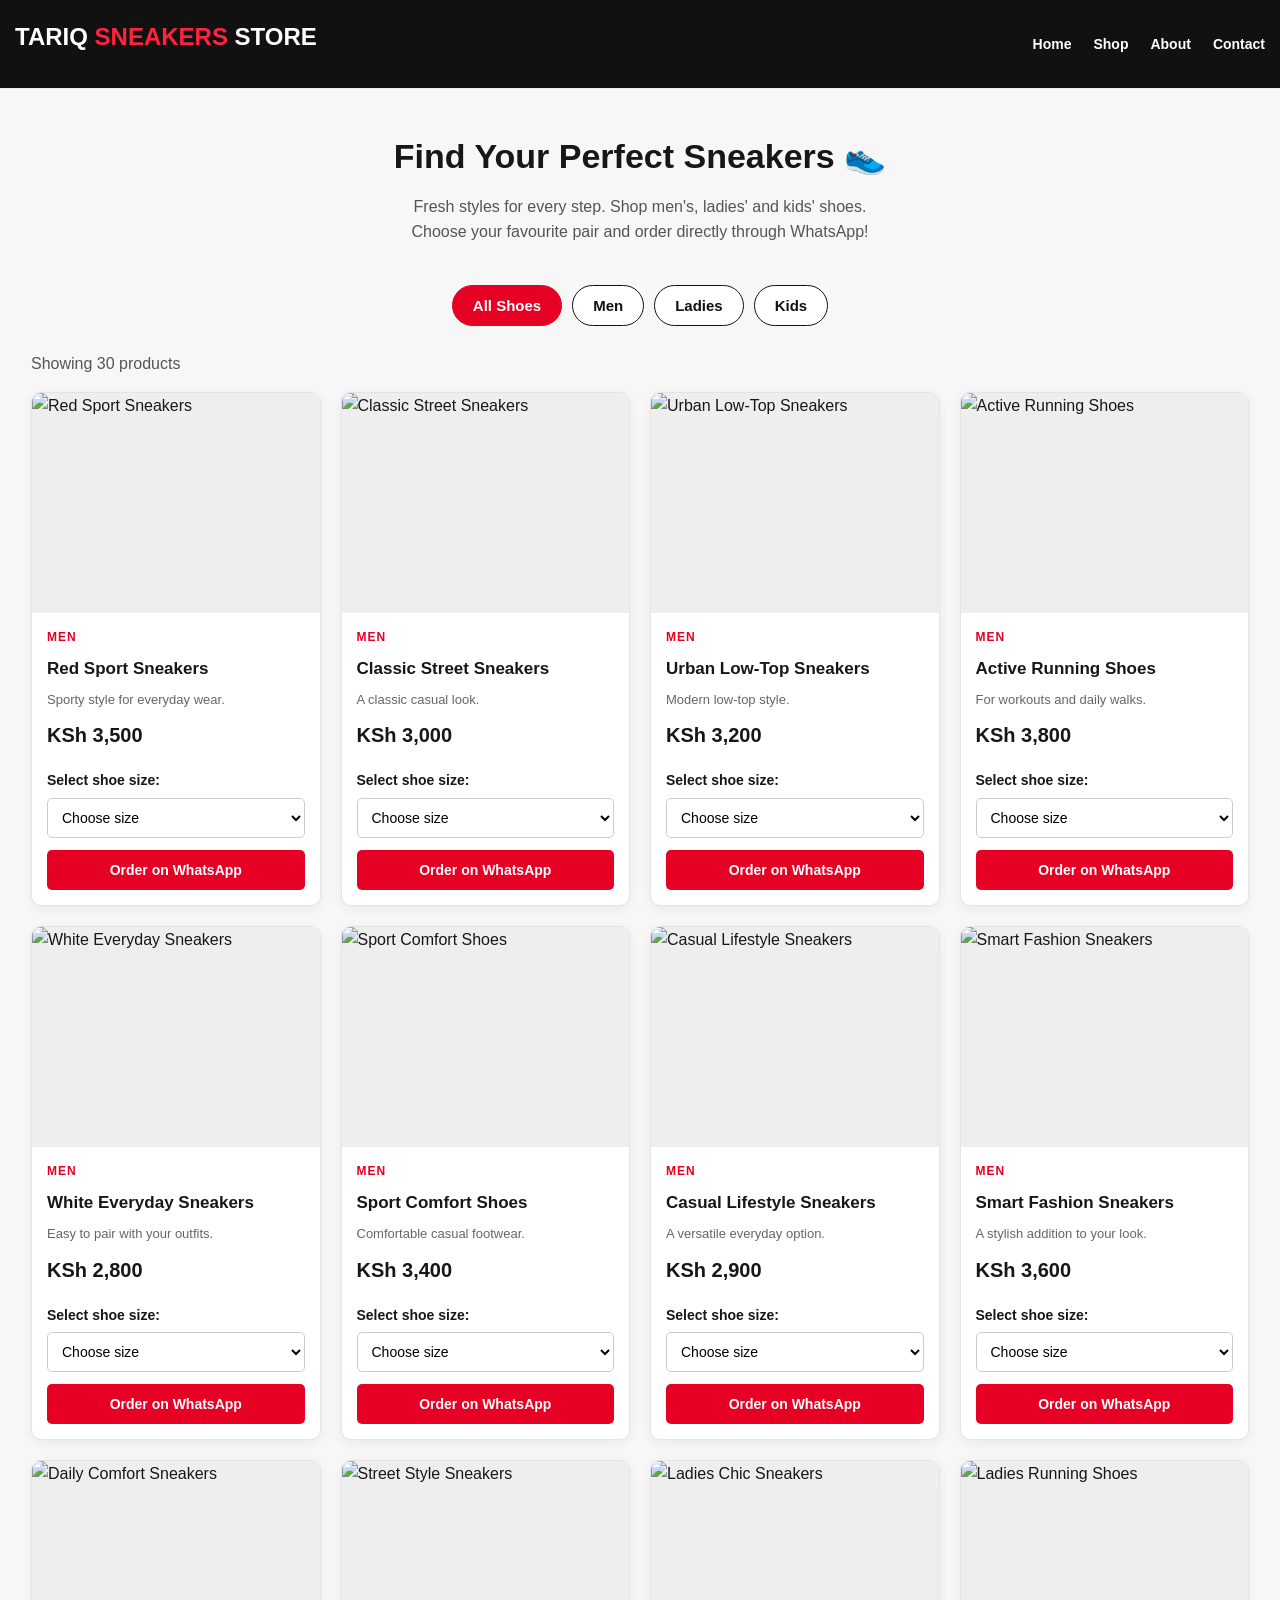
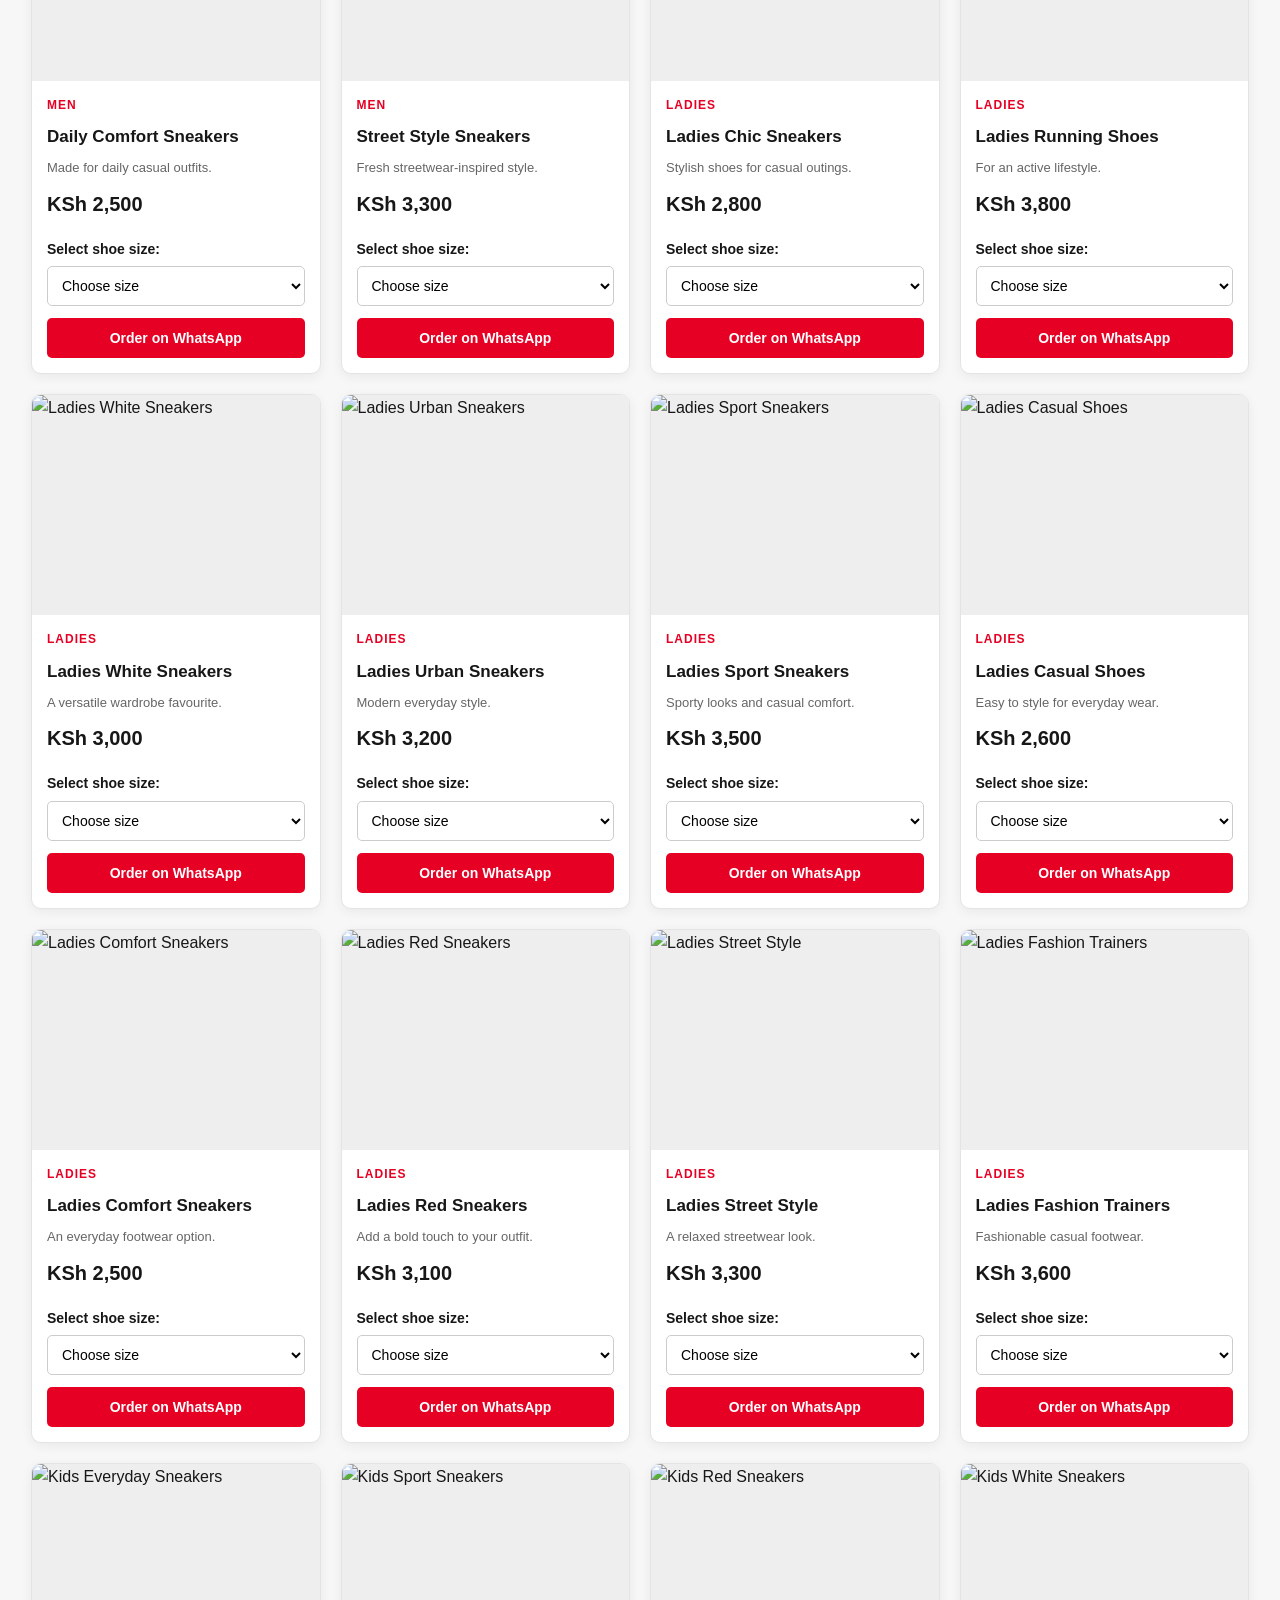
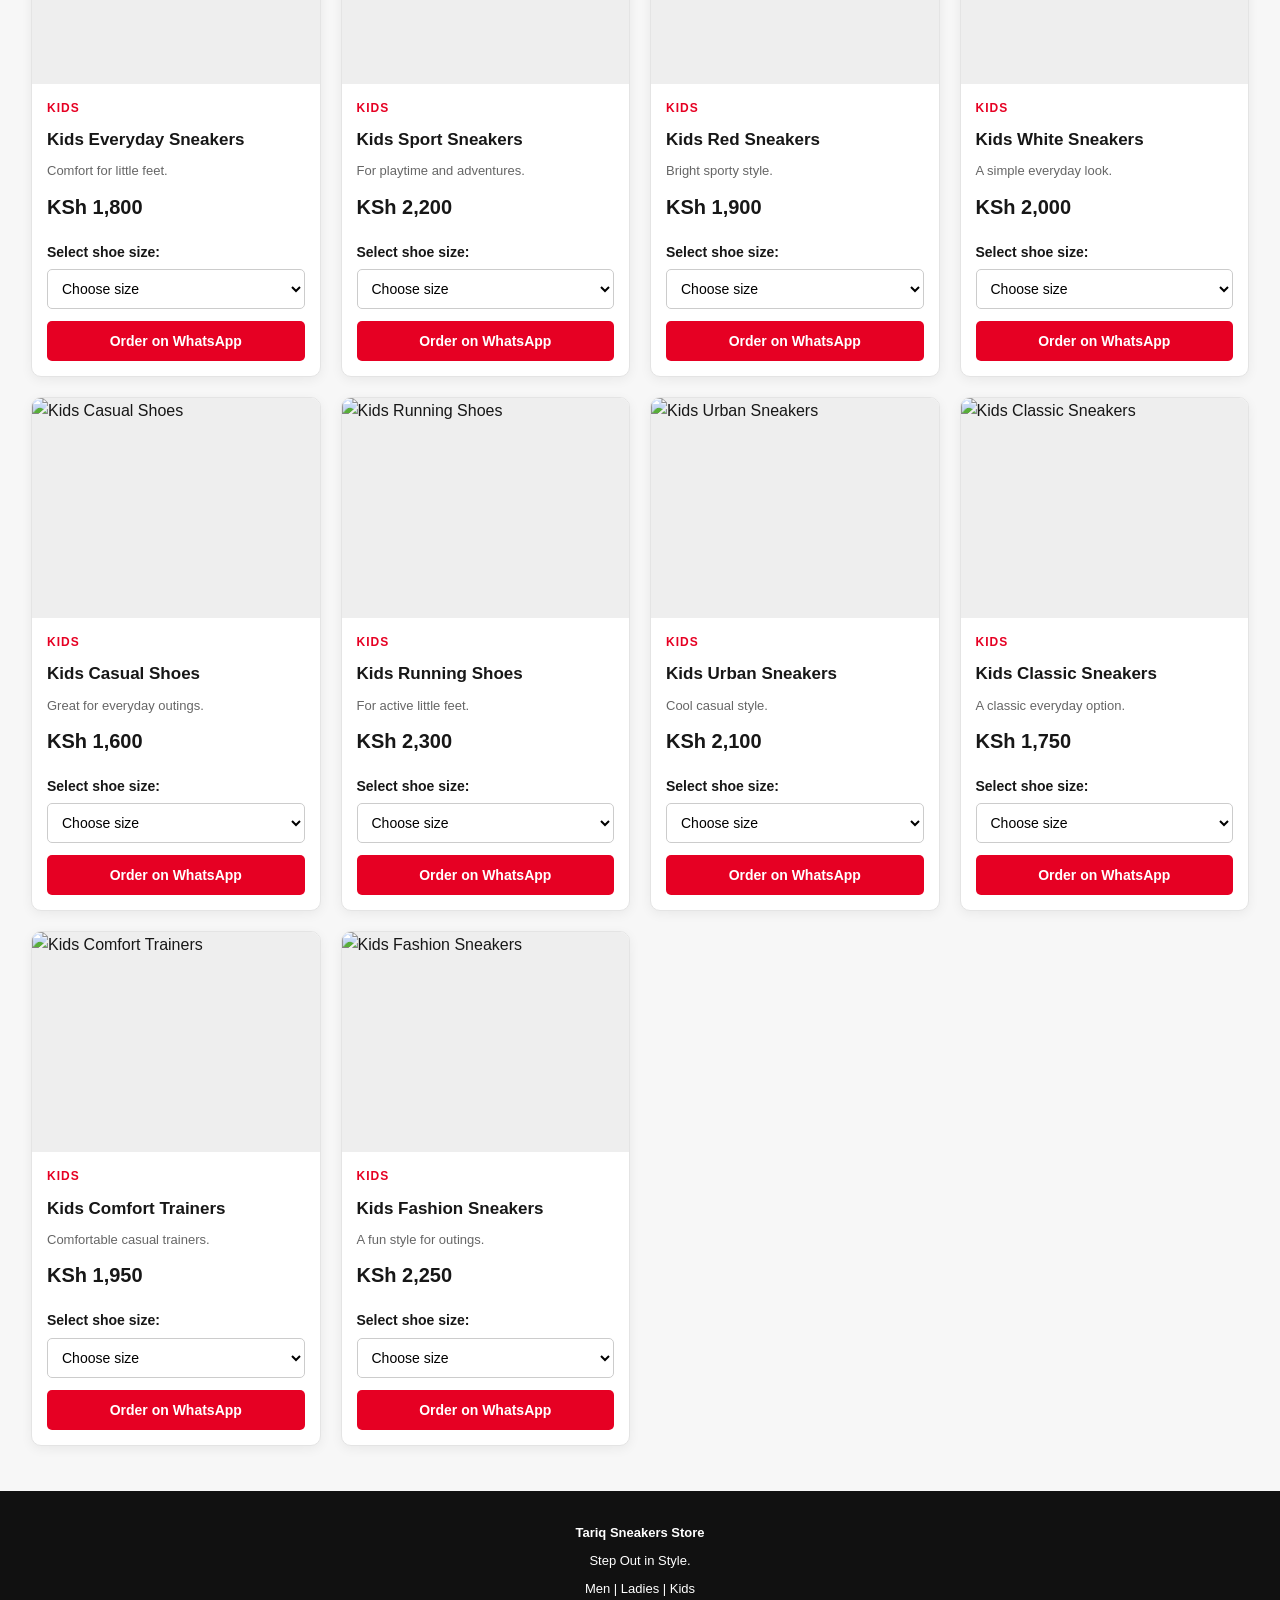
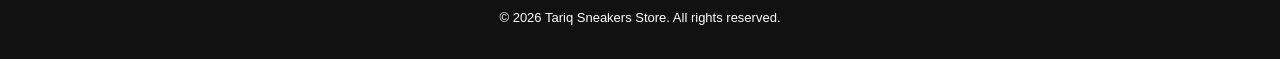
==== shop.html @ 3e70267f "Update shop.html" ====
<!DOCTYPE html>
<html lang="en">
<head>
  <meta charset="UTF-8">
  <meta name="viewport" content="width=device-width, initial-scale=1.0">

  <title>Shop Sneakers | Tariq Sneakers Store</title>
  <meta name="description" content="Shop men's, ladies' and kids' sneakers at Tariq Sneakers Store. Choose your style and order through WhatsApp.">

  <link rel="stylesheet" href="style.css">

  <style>
    * {
      box-sizing: border-box;
    }

    body {
      margin: 0;
      background: #f7f7f7;
      color: #171717;
      font-family: Arial, sans-serif;
    }

    .store-header {
      background: #111;
      color: white;
      padding: 18px 15px;
      text-align: center;
    }

    .store-header h2 {
      margin: 0 0 14px;
      color: #fff;
    }

    .store-header h2 span {
      color: #ff233f;
    }

    .store-header nav {
      display: flex;
      flex-wrap: wrap;
      justify-content: center;
      gap: 22px;
    }

    .store-header nav a {
      color: white;
      text-decoration: none;
      font-weight: bold;
    }

    .store-header nav a:hover {
      color: #ff233f;
    }

    .shop-container {
      max-width: 1250px;
      margin: auto;
      padding: 25px 16px 45px;
    }

    .shop-heading {
      text-align: center;
      padding: 15px 0;
    }

    .shop-heading h1 {
      font-size: 34px;
      margin-bottom: 10px;
    }

    .shop-heading p {
      color: #555;
      line-height: 1.6;
    }

    .category-filters {
      display: flex;
      justify-content: center;
      flex-wrap: wrap;
      gap: 10px;
      margin: 25px 0;
    }

    .filter-button {
      background: #fff;
      color: #111;
      border: 1px solid #111;
      padding: 11px 20px;
      border-radius: 25px;
      cursor: pointer;
      font-size: 15px;
      font-weight: bold;
    }

    .filter-button:hover,
    .filter-button.active {
      background: #e60023;
      color: white;
      border-color: #e60023;
    }

    .results-count {
      margin: 15px 0;
      color: #555;
    }

    .products-grid {
      display: grid;
      grid-template-columns: repeat(4, minmax(0, 1fr));
      gap: 20px;
    }

    .product-card {
      background: white;
      border-radius: 10px;
      overflow: hidden;
      border: 1px solid #e4e4e4;
      box-shadow: 0 3px 12px rgba(0,0,0,0.06);
      display: flex;
      flex-direction: column;
    }

    .product-card img {
      width: 100%;
      height: 220px;
      object-fit: cover;
      background: #eee;
    }

    .product-info {
      padding: 15px;
      display: flex;
      flex-direction: column;
      flex: 1;
    }

    .product-category {
      color: #e60023;
      font-size: 12px;
      font-weight: bold;
      text-transform: uppercase;
      letter-spacing: 1px;
    }

    .product-info h3 {
      font-size: 17px;
      margin: 8px 0;
    }

    .product-description {
      color: #666;
      font-size: 13px;
      line-height: 1.5;
      flex: 1;
    }

    .product-price {
      font-size: 20px;
      font-weight: bold;
      margin: 10px 0;
    }

    .product-info label {
      display: block;
      margin: 8px 0 6px;
      font-size: 14px;
      font-weight: bold;
    }

    .product-info select {
      width: 100%;
      padding: 10px;
      border: 1px solid #ccc;
      border-radius: 5px;
      background: white;
      font-size: 14px;
    }

    .order-button {
      width: 100%;
      background: #e60023;
      color: white;
      border: none;
      border-radius: 5px;
      padding: 12px 8px;
      margin-top: 12px;
      cursor: pointer;
      font-size: 14px;
      font-weight: bold;
    }

    .order-button:hover {
      background: #111;
    }

    .store-footer {
      background: #111;
      color: white;
      text-align: center;
      padding: 25px 15px;
      line-height: 1.8;
    }

    .store-footer p {
      margin: 5px 0;
    }

    @media (max-width: 1000px) {
      .products-grid {
        grid-template-columns: repeat(3, minmax(0, 1fr));
      }
    }

    @media (max-width: 650px) {
      .products-grid {
        grid-template-columns: repeat(2, minmax(0, 1fr));
        gap: 12px;
      }

      .product-card img {
        height: 155px;
      }

      .product-info {
        padding: 10px;
      }

      .product-info h3 {
        font-size: 15px;
      }

      .product-price {
        font-size: 17px;
      }

      .shop-heading h1 {
        font-size: 27px;
      }

      .filter-button {
        padding: 9px 14px;
      }
    }
  </style>
</head>

<body>

  <header class="store-header">
    <h2>TARIQ <span>SNEAKERS</span> STORE</h2>

    <nav>
      <a href="index.html">Home</a>
      <a href="shop.html">Shop</a>
      <a href="about.html">About</a>
      <a href="contact.html">Contact</a>
    </nav>
  </header>

  <main class="shop-container">

    <section class="shop-heading">
      <h1>Find Your Perfect Sneakers 👟</h1>
      <p>Fresh styles for every step. Shop men's, ladies' and kids' shoes.</p>
      <p>Choose your favourite pair and order directly through WhatsApp!</p>
    </section>

    <div class="category-filters">
      <button class="filter-button active" data-filter="all">
        All Shoes
      </button>
      <button class="filter-button" data-filter="men">
        Men
      </button>
      <button class="filter-button" data-filter="ladies">
        Ladies
      </button>
      <button class="filter-button" data-filter="kids">
        Kids
      </button>
    </div>

    <p class="results-count" id="resultsCount">
      Showing 30 products
    </p>

    <section class="products-grid" id="productsGrid"></section>

  </main>

  <footer class="store-footer">
    <p><strong>Tariq Sneakers Store</strong></p>
    <p>Step Out in Style.</p>
    <p>Men | Ladies | Kids</p>
    <p>&copy; 2026 Tariq Sneakers Store. All rights reserved.</p>
  </footer>

  <script>
    // Replace these sample products, prices and photos
    // with your actual stock when you are ready.

    const photo = {
      red: "https://images.unsplash.com/photo-1542291026-7eec264c27ff?auto=format&fit=crop&w=600&q=80",
      classic: "https://images.unsplash.com/photo-1495555961986-6d4c1ecb7be3?auto=format&fit=crop&w=600&q=80",
      urban: "https://images.unsplash.com/photo-1552346154-21d32810aba3?auto=format&fit=crop&w=600&q=80",
      running: "https://images.unsplash.com/photo-1460353581641-37baddab0fa2?auto=format&fit=crop&w=600&q=80",
      white: "https://images.unsplash.com/photo-1525966222134-fcfa99b8ae77?auto=format&fit=crop&w=600&q=80",
      sport: "https://images.unsplash.com/photo-1549298916-b41d501d3772?auto=format&fit=crop&w=600&q=80",
      casual: "https://images.unsplash.com/photo-1600185365483-26d7a4cc7519?auto=format&fit=crop&w=600&q=80",
      fashion: "https://images.unsplash.com/photo-1543163521-1bf539c55dd2?auto=format&fit=crop&w=600&q=80",
      everyday: "https://images.unsplash.com/photo-1608231387042-66d1773070a5?auto=format&fit=crop&w=600&q=80",
      kids: "https://images.unsplash.com/photo-1514989940723-e8e51635b782?auto=format&fit=crop&w=600&q=80"
    };

    const products = [
      // MEN - 10 products
      {name:"Red Sport Sneakers", category:"men", price:3500, image:"red", description:"Sporty style for everyday wear."},
      {name:"Classic Street Sneakers", category:"men", price:3000, image:"classic", description:"A classic casual look."},
      {name:"Urban Low-Top Sneakers", category:"men", price:3200, image:"urban", description:"Modern low-top style."},
      {name:"Active Running Shoes", category:"men", price:3800, image:"running", description:"For workouts and daily walks."},
      {name:"White Everyday Sneakers", category:"men", price:2800, image:"white", description:"Easy to pair with your outfits."},
      {name:"Sport Comfort Shoes", category:"men", price:3400, image:"sport", description:"Comfortable casual footwear."},
      {name:"Casual Lifestyle Sneakers", category:"men", price:2900, image:"casual", description:"A versatile everyday option."},
      {name:"Smart Fashion Sneakers", category:"men", price:3600, image:"fashion", description:"A stylish addition to your look."},
      {name:"Daily Comfort Sneakers", category:"men", price:2500, image:"everyday", description:"Made for daily casual outfits."},
      {name:"Street Style Sneakers", category:"men", price:3300, image:"classic", description:"Fresh streetwear-inspired style."},

      // LADIES - 10 products
      {name:"Ladies Chic Sneakers", category:"ladies", price:2800, image:"fashion", description:"Stylish shoes for casual outings."},
      {name:"Ladies Running Shoes", category:"ladies", price:3800, image:"running", description:"For an active lifestyle."},
      {name:"Ladies White Sneakers", category:"ladies", price:3000, image:"white", description:"A versatile wardrobe favourite."},
      {name:"Ladies Urban Sneakers", category:"ladies", price:3200, image:"urban", description:"Modern everyday style."},
      {name:"Ladies Sport Sneakers", category:"ladies", price:3500, image:"sport", description:"Sporty looks and casual comfort."},
      {name:"Ladies Casual Shoes", category:"ladies", price:2600, image:"casual", description:"Easy to style for everyday wear."},
      {name:"Ladies Comfort Sneakers", category:"ladies", price:2500, image:"everyday", description:"An everyday footwear option."},
      {name:"Ladies Red Sneakers", category:"ladies", price:3100, image:"red", description:"Add a bold touch to your outfit."},
      {name:"Ladies Street Style", category:"ladies", price:3300, image:"classic", description:"A relaxed streetwear look."},
      {name:"Ladies Fashion Trainers", category:"ladies", price:3600, image:"fashion", description:"Fashionable casual footwear."},

      // KIDS - 10 products
      {name:"Kids Everyday Sneakers", category:"kids", price:1800, image:"kids", description:"Comfort for little feet."},
      {name:"Kids Sport Sneakers", category:"kids", price:2200, image:"sport", description:"For playtime and adventures."},
      {name:"Kids Red Sneakers", category:"kids", price:1900, image:"red", description:"Bright sporty style."},
      {name:"Kids White Sneakers", category:"kids", price:2000, image:"white", description:"A simple everyday look."},
      {name:"Kids Casual Shoes", category:"kids", price:1600, image:"casual", description:"Great for everyday outings."},
      {name:"Kids Running Shoes", category:"kids", price:2300, image:"running", description:"For active little feet."},
      {name:"Kids Urban Sneakers", category:"kids", price:2100, image:"urban", description:"Cool casual style."},
      {name:"Kids Classic Sneakers", category:"kids", price:1750, image:"classic", description:"A classic everyday option."},
      {name:"Kids Comfort Trainers", category:"kids", price:1950, image:"everyday", description:"Comfortable casual trainers."},
      {name:"Kids Fashion Sneakers", category:"kids", price:2250, image:"kids", description:"A fun style for outings."}
    ];

    const productsGrid = document.getElementById("productsGrid");
    const resultsCount = document.getElementById("resultsCount");
    const filterButtons = document.querySelectorAll(".filter-button");

    function getSizes(category) {
      if (category === "kids") {
        return Array.from({length: 11}, (_, i) => i + 25);
      }

      return Array.from({length: 10}, (_, i) => i + 36);
    }

    function renderProducts(category = "all") {
      const filtered = category === "all"
        ? products
        : products.filter(product => product.category === category);

      resultsCount.textContent = "Showing " + filtered.length + " products";

      productsGrid.innerHTML = filtered.map(product => {
        const productIndex = products.indexOf(product);
        const sizeOptions = getSizes(product.category)
          .map(size => `<option value="${size}">${size}</option>`)
          .join("");

        const categoryName = {
          men: "Men",
          ladies: "Ladies",
          kids: "Kids"
        }[product.category];

        return `
          <article class="product-card">
            <img
              src="${photo[product.image]}"
              alt="${product.name}"
              loading="lazy"
              onerror="this.onerror=null;this.src='${photo.white}'"
            >

            <div class="product-info">
              <span class="product-category">${categoryName}</span>
              <h3>${product.name}</h3>
              <p class="product-description">${product.description}</p>
              <p class="product-price">KSh ${product.price.toLocaleString("en-KE")}</p>

              <label for="size-${productIndex}">
                Select shoe size:
              </label>

              <select id="size-${productIndex}">
                <option value="">Choose size</option>
                ${sizeOptions}
              </select>

              <button class="order-button"
                onclick="orderSneaker(${productIndex})">
                Order on WhatsApp
              </button>
            </div>
          </article>
        `;
      }).join("");
    }

    filterButtons.forEach(button => {
      button.addEventListener("click", () => {
        filterButtons.forEach(item => item.classList.remove("active"));
        button.classList.add("active");
        renderProducts(button.dataset.filter);
      });
    });

    function orderSneaker(productIndex) {
      const product = products[productIndex];
      const size = document.getElementById("size-" + productIndex).value;

      if (!size) {
        alert("Please select your shoe size first.");
        return;
      }

      const message =
        "Hello Tariq Sneakers Store! I would like to order:\n\n" +
        "Product: " + product.name + "\n" +
        "Category: " + product.category + "\n" +
        "Size: " + size + "\n" +
        "Price: KSh " + product.price.toLocaleString("en-KE") + "\n\n" +
        "Please confirm availability and delivery details.";

      const whatsappUrl =
        "https://wa.me/25415464542?text=" +
        encodeURIComponent(message);

      window.open(whatsappUrl, "_blank");
    }

    renderProducts();
  </script>

</body>
</html>
---- style.css ----
/* GENERAL SETTINGS */
* {
  margin: 0;
  padding: 0;
  box-sizing: border-box;
}

body {
  font-family: Arial, Helvetica, sans-serif;
  background: #ffffff;
  color: #171717;
  line-height: 1.6;
}

a {
  text-decoration: none;
}

/* HEADER */
header {
  background: #ffffff;
  min-height: 85px;
  padding: 20px 8%;
  display: flex;
  justify-content: space-between;
  align-items: center;
  border-bottom: 1px solid #eeeeee;
  gap: 20px;
  flex-wrap: wrap;
}

.logo {
  font-size: 27px;
  font-weight: 900;
  letter-spacing: 2px;
  color: #111111;
}

.logo span {
  color: #e63946;
}

nav {
  display: flex;
  gap: 25px;
  flex-wrap: wrap;
}

nav a {
  color: #222222;
  font-size: 14px;
  font-weight: bold;
  transition: color 0.3s;
}

nav a:hover {
  color: #e63946;
}

/* HOME HERO */
.hero {
  min-height: 570px;
  padding: 100px 8%;
  display: flex;
  flex-direction: column;
  justify-content: center;
  align-items: flex-start;
  background: linear-gradient(120deg, #f5f5f5, #e8e8e8);
}

.eyebrow {
  color: #e63946;
  font-size: 12px;
  font-weight: bold;
  letter-spacing: 3px;
  margin-bottom: 15px;
}

.hero h1 {
  font-size: clamp(42px, 7vw, 76px);
  line-height: 1.08;
  font-weight: 900;
  margin-bottom: 22px;
  letter-spacing: -2px;
}

.hero p:not(.eyebrow) {
  max-width: 480px;
  color: #555555;
  font-size: 17px;
  margin-bottom: 28px;
}

/* BUTTONS */
.button {
  display: inline-block;
  background: #111111;
  color: #ffffff;
  padding: 15px 28px;
  font-size: 12px;
  font-weight: bold;
  letter-spacing: 1px;
  border: 2px solid #111111;
  transition: 0.3s;
}

.button:hover {
  background: #e63946;
  border-color: #e63946;
}

/* FEATURED SECTION */
.featured {
  padding: 80px 8%;
  text-align: center;
}

.featured h2 {
  font-size: clamp(28px, 4vw, 42px);
  margin-bottom: 15px;
}

.featured > p:not(.eyebrow) {
  color: #666666;
  margin-bottom: 25px;
}

/* FOOTER */
footer {
  background: #111111;
  color: #ffffff;
  text-align: center;
  padding: 35px 15px;
}

footer p {
  margin: 5px 0;
  font-size: 13px;
}

/* MOBILE RESPONSIVENESS */
@media (max-width: 600px) {
  header {
    padding: 20px 5%;
    justify-content: center;
    text-align: center;
  }

  nav {
    justify-content: center;
    gap: 15px;
  }

  .hero {
    min-height: 480px;
    padding: 70px 6%;
  }

  .hero h1 {
    letter-spacing: -1px;
  }

  .featured {
    padding: 60px 6%;
  }
}
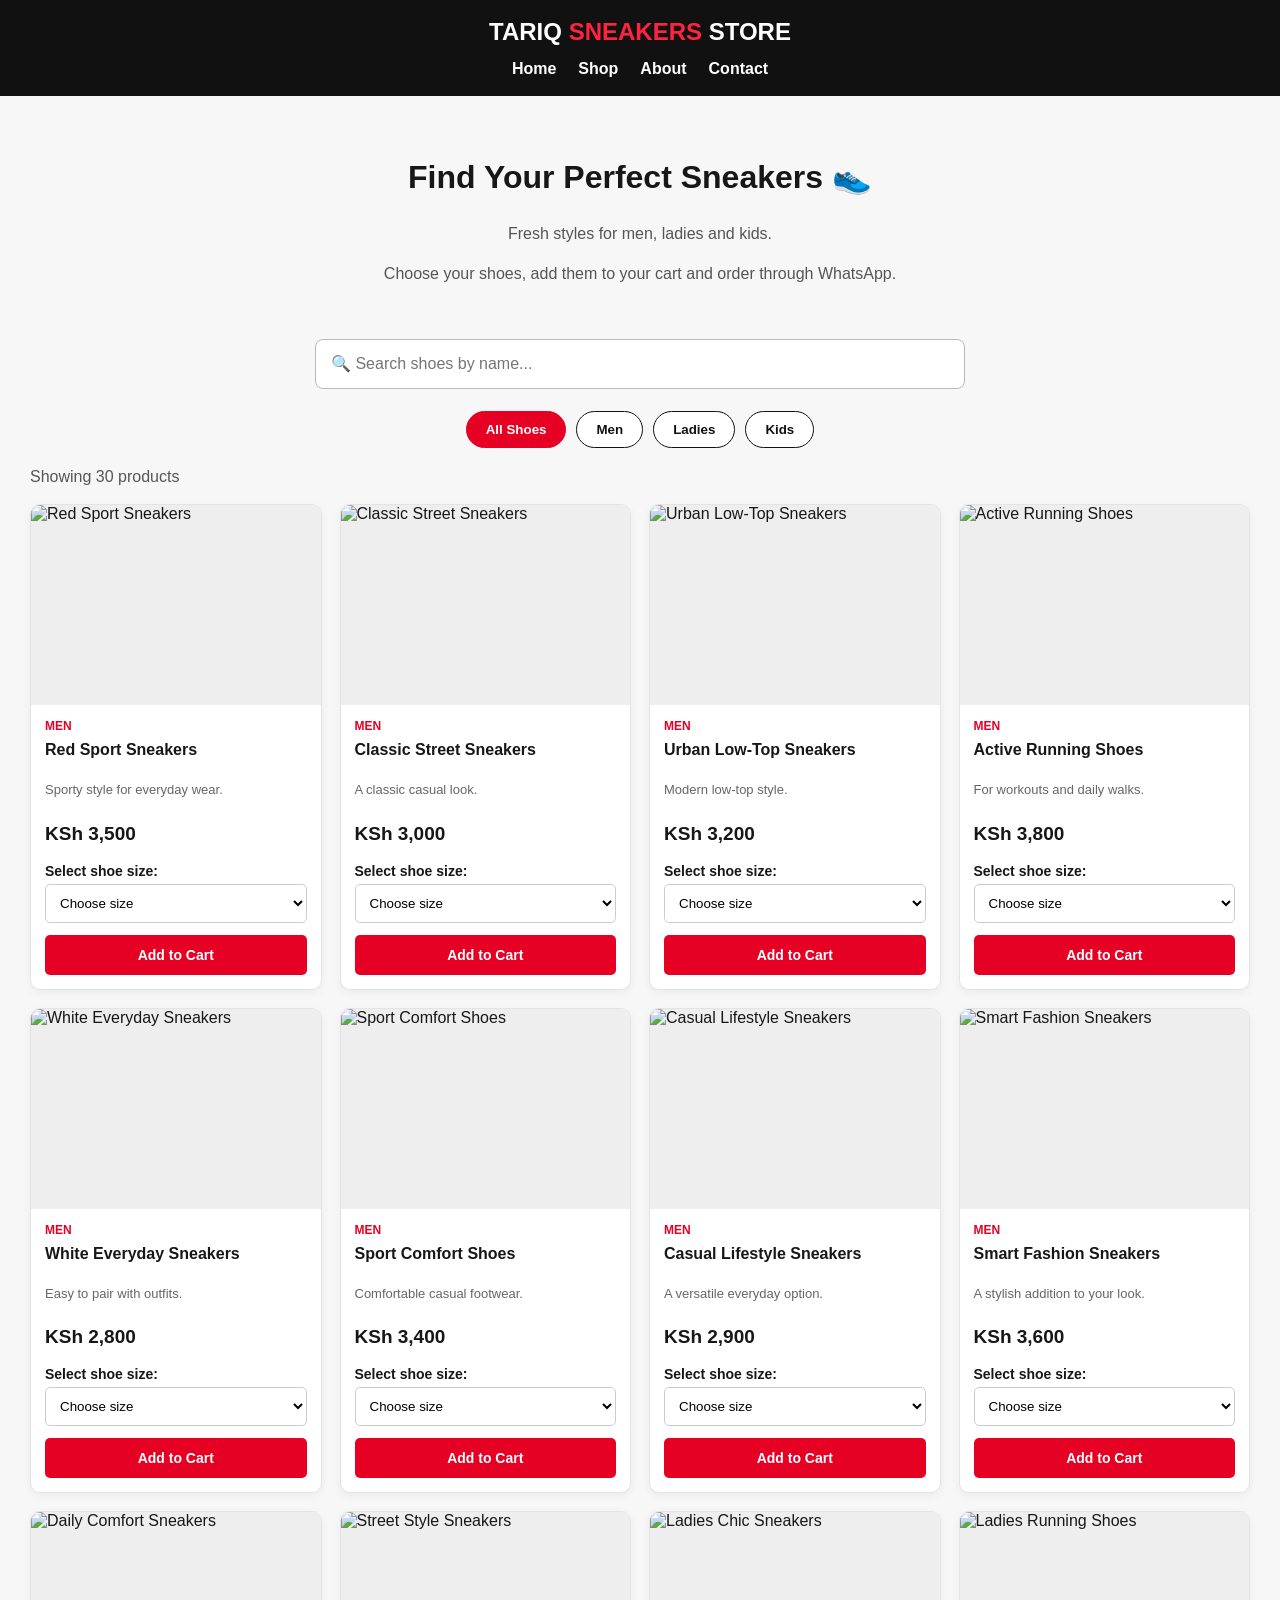
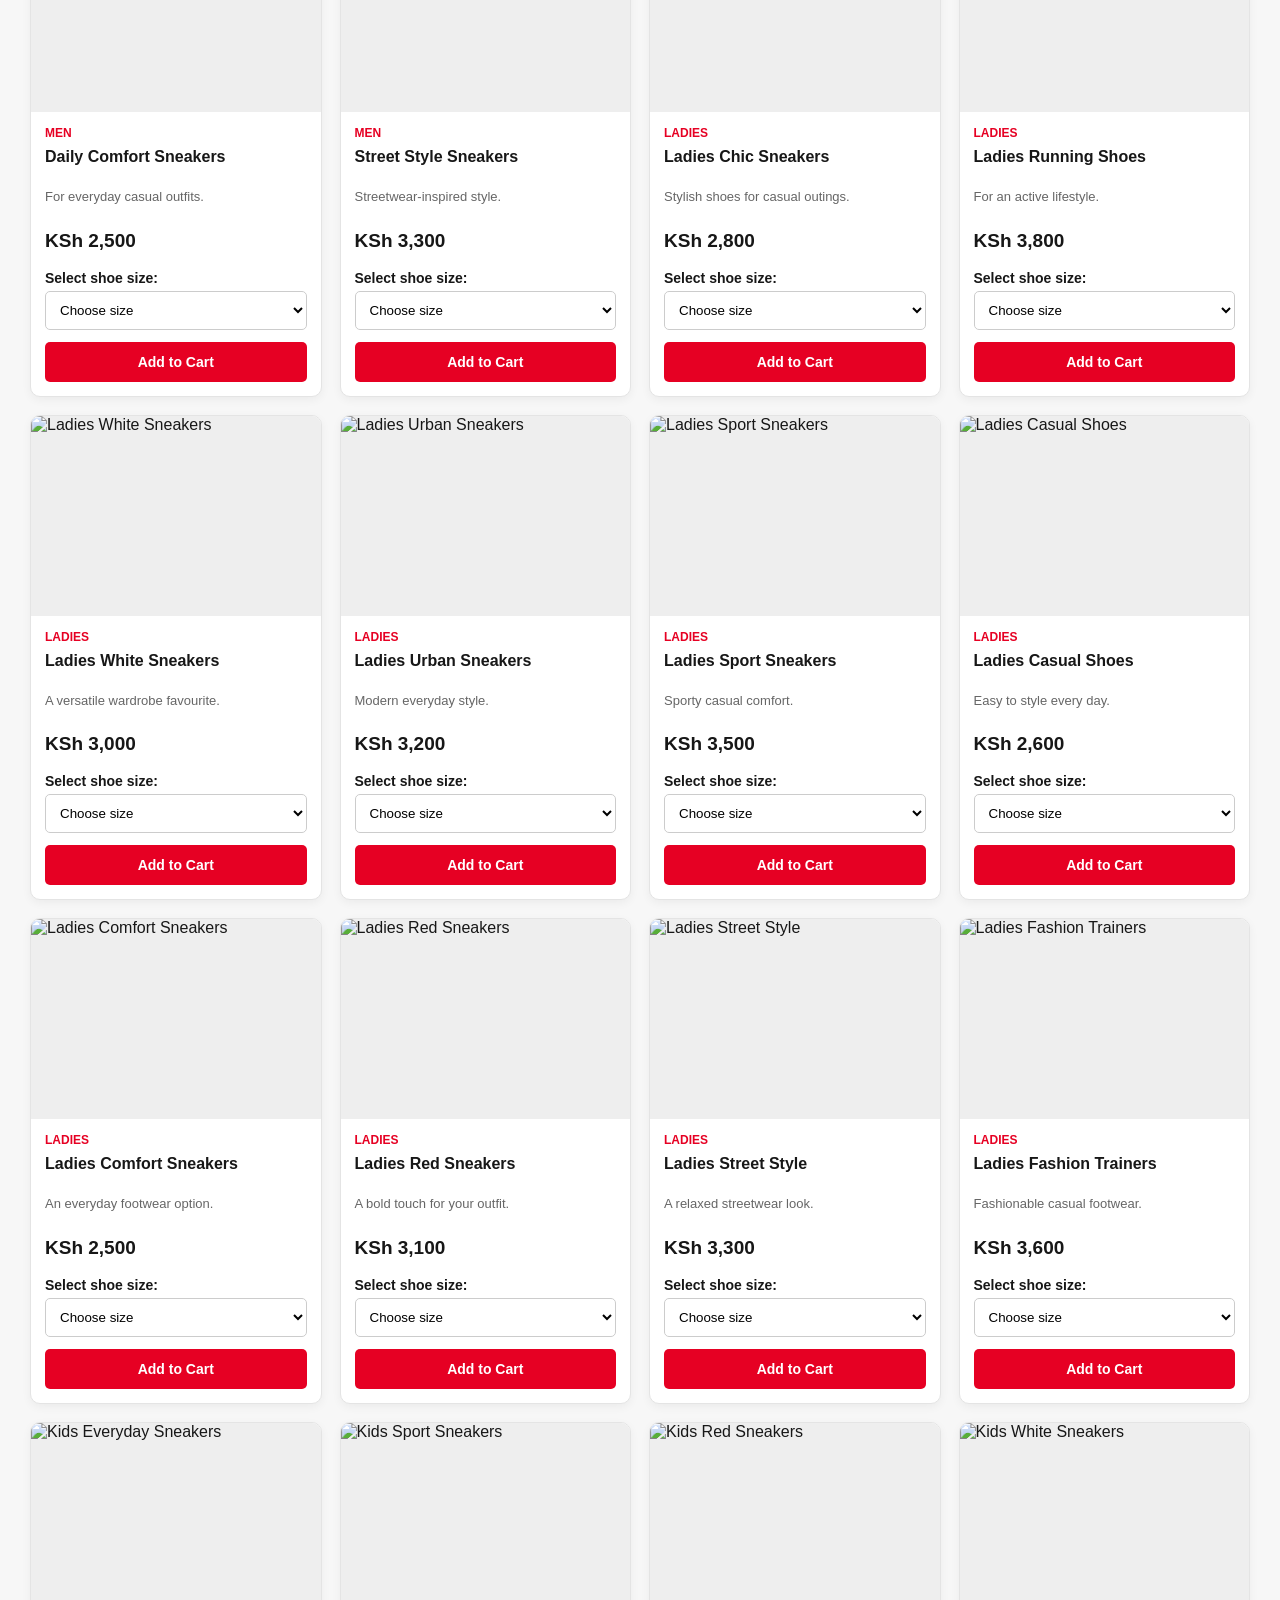
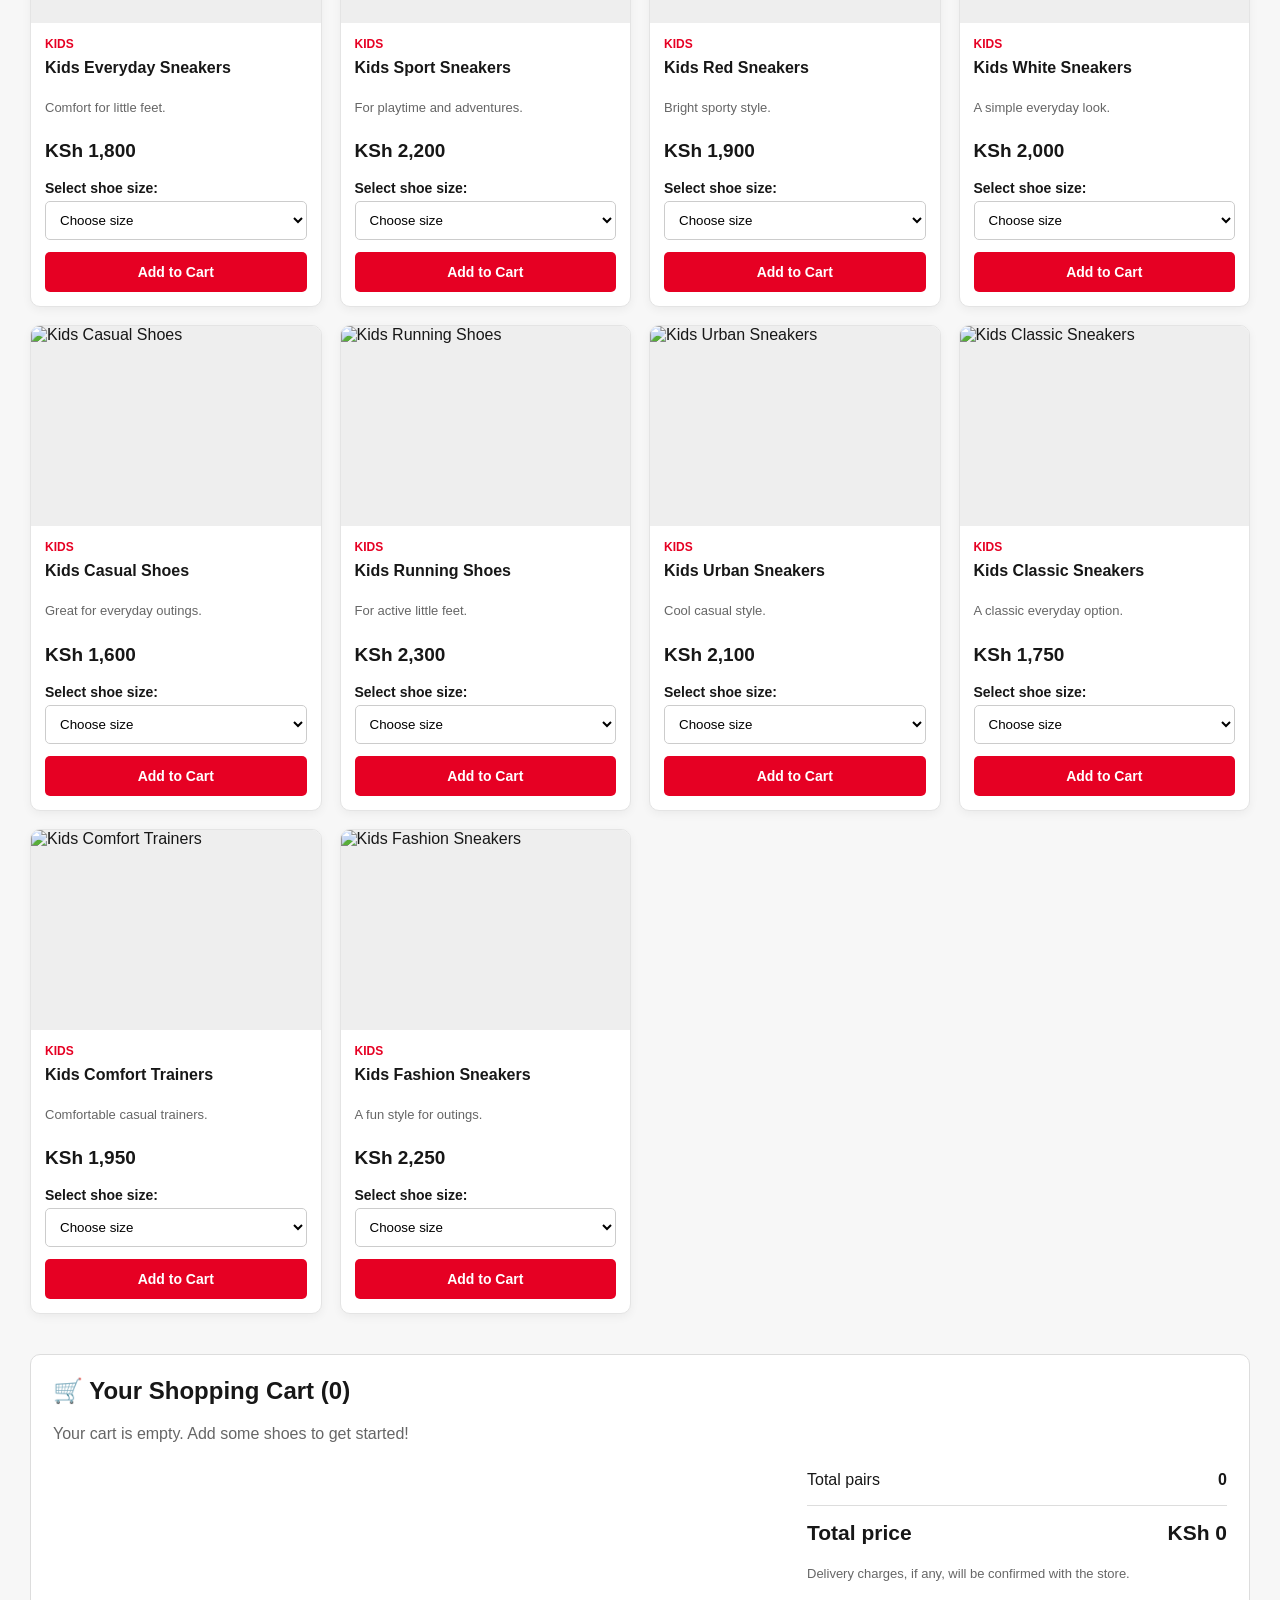
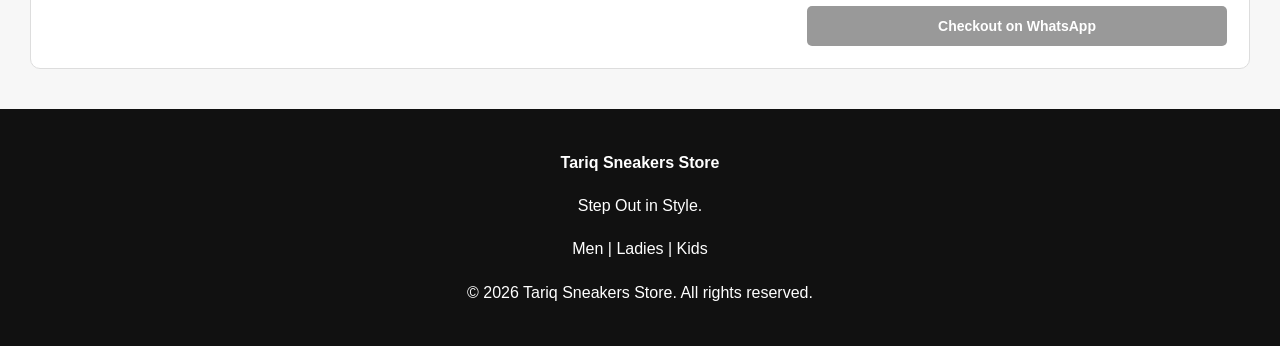
==== commit da6f0c83: "Update shop.html" ====
--- a/shop.html
+++ b/shop.html
@@ -3,16 +3,11 @@
 <head>
   <meta charset="UTF-8">
   <meta name="viewport" content="width=device-width, initial-scale=1.0">
-
   <title>Shop Sneakers | Tariq Sneakers Store</title>
-  <meta name="description" content="Shop men's, ladies' and kids' sneakers at Tariq Sneakers Store. Choose your style and order through WhatsApp.">
-
-  <link rel="stylesheet" href="style.css">
+  <meta name="description" content="Shop men's, ladies' and kids' sneakers at Tariq Sneakers Store.">
 
   <style>
-    * {
-      box-sizing: border-box;
-    }
+    * { box-sizing: border-box; }
 
     body {
       margin: 0;
@@ -24,18 +19,12 @@
     .store-header {
       background: #111;
       color: white;
-      padding: 18px 15px;
       text-align: center;
-    }
-
-    .store-header h2 {
-      margin: 0 0 14px;
-      color: #fff;
-    }
-
-    .store-header h2 span {
-      color: #ff233f;
-    }
+      padding: 18px 12px;
+    }
+
+    .store-header h2 { margin: 0 0 14px; }
+    .store-header h2 span { color: #ff233f; }
 
     .store-header nav {
       display: flex;
@@ -50,14 +39,12 @@
       font-weight: bold;
     }
 
-    .store-header nav a:hover {
-      color: #ff233f;
-    }
+    .store-header nav a:hover { color: #ff233f; }
 
     .shop-container {
       max-width: 1250px;
       margin: auto;
-      padding: 25px 16px 45px;
+      padding: 20px 15px 40px;
     }
 
     .shop-heading {
@@ -65,14 +52,23 @@
       padding: 15px 0;
     }
 
-    .shop-heading h1 {
-      font-size: 34px;
-      margin-bottom: 10px;
-    }
+    .shop-heading h1 { font-size: 32px; }
 
     .shop-heading p {
       color: #555;
-      line-height: 1.6;
+      line-height: 1.5;
+    }
+
+    .search-box {
+      display: block;
+      width: 100%;
+      max-width: 650px;
+      margin: 22px auto;
+      padding: 15px;
+      font-size: 16px;
+      border: 1px solid #bbb;
+      border-radius: 8px;
+      background: white;
     }
 
     .category-filters {
@@ -80,57 +76,53 @@
       justify-content: center;
       flex-wrap: wrap;
       gap: 10px;
-      margin: 25px 0;
+      margin: 20px 0;
     }
 
     .filter-button {
-      background: #fff;
+      padding: 10px 19px;
+      border: 1px solid #111;
+      border-radius: 25px;
+      background: white;
       color: #111;
-      border: 1px solid #111;
-      padding: 11px 20px;
-      border-radius: 25px;
+      font-weight: bold;
       cursor: pointer;
-      font-size: 15px;
-      font-weight: bold;
-    }
-
-    .filter-button:hover,
-    .filter-button.active {
+    }
+
+    .filter-button.active,
+    .filter-button:hover {
       background: #e60023;
+      border-color: #e60023;
       color: white;
-      border-color: #e60023;
-    }
-
-    .results-count {
-      margin: 15px 0;
-      color: #555;
-    }
+    }
+
+    .results-count { color: #555; margin: 18px 0; }
 
     .products-grid {
       display: grid;
       grid-template-columns: repeat(4, minmax(0, 1fr));
-      gap: 20px;
+      gap: 18px;
     }
 
     .product-card {
       background: white;
+      border: 1px solid #e4e4e4;
       border-radius: 10px;
       overflow: hidden;
-      border: 1px solid #e4e4e4;
-      box-shadow: 0 3px 12px rgba(0,0,0,0.06);
       display: flex;
       flex-direction: column;
+      box-shadow: 0 3px 10px rgba(0,0,0,.05);
     }
 
     .product-card img {
       width: 100%;
-      height: 220px;
+      height: 200px;
       object-fit: cover;
       background: #eee;
     }
 
     .product-info {
-      padding: 15px;
+      padding: 14px;
       display: flex;
       flex-direction: column;
       flex: 1;
@@ -141,13 +133,9 @@
       font-size: 12px;
       font-weight: bold;
       text-transform: uppercase;
-      letter-spacing: 1px;
-    }
-
-    .product-info h3 {
-      font-size: 17px;
-      margin: 8px 0;
-    }
+    }
+
+    .product-info h3 { font-size: 16px; margin: 8px 0; }
 
     .product-description {
       color: #666;
@@ -157,100 +145,176 @@
     }
 
     .product-price {
-      font-size: 20px;
+      font-size: 19px;
       font-weight: bold;
       margin: 10px 0;
     }
 
     .product-info label {
       display: block;
-      margin: 8px 0 6px;
+      margin: 8px 0 5px;
       font-size: 14px;
       font-weight: bold;
     }
 
-    .product-info select {
+    .product-info select,
+    .cart-item select {
       width: 100%;
       padding: 10px;
       border: 1px solid #ccc;
       border-radius: 5px;
       background: white;
-      font-size: 14px;
-    }
-
-    .order-button {
+    }
+
+    .add-button,
+    .checkout-button {
       width: 100%;
-      background: #e60023;
-      color: white;
+      padding: 12px;
+      margin-top: 12px;
       border: none;
       border-radius: 5px;
-      padding: 12px 8px;
-      margin-top: 12px;
+      color: white;
+      background: #e60023;
+      font-size: 14px;
+      font-weight: bold;
       cursor: pointer;
+    }
+
+    .add-button:hover,
+    .checkout-button:hover { background: #111; }
+
+    .cart-section {
+      margin-top: 40px;
+      padding: 22px;
+      background: white;
+      border: 1px solid #ddd;
+      border-radius: 10px;
+    }
+
+    .cart-section h2 { margin-top: 0; }
+
+    .cart-empty { color: #666; }
+
+    .cart-item {
+      display: grid;
+      grid-template-columns: 1fr auto;
+      gap: 12px;
+      padding: 16px 0;
+      border-bottom: 1px solid #eee;
+    }
+
+    .cart-item h3 {
+      font-size: 16px;
+      margin: 0 0 7px;
+    }
+
+    .cart-item p {
+      margin: 6px 0;
+      color: #555;
       font-size: 14px;
-      font-weight: bold;
-    }
-
-    .order-button:hover {
-      background: #111;
+    }
+
+    .cart-item-controls {
+      display: flex;
+      flex-wrap: wrap;
+      align-items: center;
+      gap: 8px;
+      margin-top: 10px;
+    }
+
+    .quantity-button {
+      min-width: 36px;
+      padding: 8px;
+      border: 1px solid #bbb;
+      background: white;
+      border-radius: 5px;
+      cursor: pointer;
+    }
+
+    .quantity-number {
+      min-width: 22px;
+      text-align: center;
+      font-weight: bold;
+    }
+
+    .remove-button {
+      padding: 8px 10px;
+      border: none;
+      border-radius: 5px;
+      background: #eee;
+      color: #a00018;
+      cursor: pointer;
+    }
+
+    .cart-line-total {
+      text-align: right;
+      font-weight: bold;
+      white-space: nowrap;
+    }
+
+    .cart-summary {
+      max-width: 420px;
+      margin: 20px 0 0 auto;
+    }
+
+    .summary-row {
+      display: flex;
+      justify-content: space-between;
+      gap: 15px;
+      padding: 8px 0;
+    }
+
+    .grand-total {
+      font-size: 21px;
+      font-weight: bold;
+      border-top: 1px solid #ddd;
+      margin-top: 8px;
+      padding-top: 15px;
+    }
+
+    .checkout-button:disabled {
+      background: #999;
+      cursor: not-allowed;
     }
 
     .store-footer {
       background: #111;
       color: white;
       text-align: center;
-      padding: 25px 15px;
-      line-height: 1.8;
-    }
-
-    .store-footer p {
-      margin: 5px 0;
+      padding: 24px 12px;
+      line-height: 1.7;
+    }
+
+    .no-results {
+      grid-column: 1 / -1;
+      padding: 30px;
+      text-align: center;
+      color: #666;
+      background: white;
+      border-radius: 8px;
     }
 
     @media (max-width: 1000px) {
-      .products-grid {
-        grid-template-columns: repeat(3, minmax(0, 1fr));
-      }
+      .products-grid { grid-template-columns: repeat(3, minmax(0, 1fr)); }
     }
 
     @media (max-width: 650px) {
-      .products-grid {
-        grid-template-columns: repeat(2, minmax(0, 1fr));
-        gap: 12px;
-      }
-
-      .product-card img {
-        height: 155px;
-      }
-
-      .product-info {
-        padding: 10px;
-      }
-
-      .product-info h3 {
-        font-size: 15px;
-      }
-
-      .product-price {
-        font-size: 17px;
-      }
-
-      .shop-heading h1 {
-        font-size: 27px;
-      }
-
-      .filter-button {
-        padding: 9px 14px;
-      }
+      .products-grid { grid-template-columns: repeat(2, minmax(0, 1fr)); gap: 11px; }
+      .product-card img { height: 145px; }
+      .product-info { padding: 10px; }
+      .product-info h3 { font-size: 14px; }
+      .product-price { font-size: 17px; }
+      .shop-heading h1 { font-size: 26px; }
+      .cart-section { padding: 14px; }
+      .cart-item { grid-template-columns: 1fr; }
+      .cart-line-total { text-align: left; }
     }
   </style>
 </head>
 
 <body>
-
   <header class="store-header">
     <h2>TARIQ <span>SNEAKERS</span> STORE</h2>
-
     <nav>
       <a href="index.html">Home</a>
       <a href="shop.html">Shop</a>
@@ -260,34 +324,53 @@
   </header>
 
   <main class="shop-container">
-
     <section class="shop-heading">
       <h1>Find Your Perfect Sneakers 👟</h1>
-      <p>Fresh styles for every step. Shop men's, ladies' and kids' shoes.</p>
-      <p>Choose your favourite pair and order directly through WhatsApp!</p>
+      <p>Fresh styles for men, ladies and kids.</p>
+      <p>Choose your shoes, add them to your cart and order through WhatsApp.</p>
     </section>
 
+    <input
+      type="search"
+      class="search-box"
+      id="searchInput"
+      placeholder="🔍 Search shoes by name..."
+      aria-label="Search shoes by name"
+    >
+
     <div class="category-filters">
-      <button class="filter-button active" data-filter="all">
-        All Shoes
-      </button>
-      <button class="filter-button" data-filter="men">
-        Men
-      </button>
-      <button class="filter-button" data-filter="ladies">
-        Ladies
-      </button>
-      <button class="filter-button" data-filter="kids">
-        Kids
-      </button>
+      <button class="filter-button active" data-filter="all">All Shoes</button>
+      <button class="filter-button" data-filter="men">Men</button>
+      <button class="filter-button" data-filter="ladies">Ladies</button>
+      <button class="filter-button" data-filter="kids">Kids</button>
     </div>
 
-    <p class="results-count" id="resultsCount">
-      Showing 30 products
-    </p>
-
+    <p class="results-count" id="resultsCount">Showing 30 products</p>
     <section class="products-grid" id="productsGrid"></section>
 
+    <section class="cart-section" id="cart">
+      <h2>🛒 Your Shopping Cart (<span id="cartCount">0</span>)</h2>
+      <div id="cartItems">
+        <p class="cart-empty">Your cart is empty. Add some shoes to get started!</p>
+      </div>
+
+      <div class="cart-summary">
+        <div class="summary-row">
+          <span>Total pairs</span>
+          <strong id="pairCount">0</strong>
+        </div>
+        <div class="summary-row grand-total">
+          <span>Total price</span>
+          <span id="cartTotal">KSh 0</span>
+        </div>
+        <p style="font-size:13px;color:#666;">
+          Delivery charges, if any, will be confirmed with the store.
+        </p>
+        <button id="checkoutButton" class="checkout-button" disabled>
+          Checkout on WhatsApp
+        </button>
+      </div>
+    </section>
   </main>
 
   <footer class="store-footer">
@@ -298,10 +381,9 @@
   </footer>
 
   <script>
-    // Replace these sample products, prices and photos
-    // with your actual stock when you are ready.
-
-    const photo = {
+    const WHATSAPP_NUMBER = "254713838941";
+
+    const photos = {
       red: "https://images.unsplash.com/photo-1542291026-7eec264c27ff?auto=format&fit=crop&w=600&q=80",
       classic: "https://images.unsplash.com/photo-1495555961986-6d4c1ecb7be3?auto=format&fit=crop&w=600&q=80",
       urban: "https://images.unsplash.com/photo-1552346154-21d32810aba3?auto=format&fit=crop&w=600&q=80",
@@ -315,65 +397,90 @@
     };
 
     const products = [
-      // MEN - 10 products
-      {name:"Red Sport Sneakers", category:"men", price:3500, image:"red", description:"Sporty style for everyday wear."},
-      {name:"Classic Street Sneakers", category:"men", price:3000, image:"classic", description:"A classic casual look."},
-      {name:"Urban Low-Top Sneakers", category:"men", price:3200, image:"urban", description:"Modern low-top style."},
-      {name:"Active Running Shoes", category:"men", price:3800, image:"running", description:"For workouts and daily walks."},
-      {name:"White Everyday Sneakers", category:"men", price:2800, image:"white", description:"Easy to pair with your outfits."},
-      {name:"Sport Comfort Shoes", category:"men", price:3400, image:"sport", description:"Comfortable casual footwear."},
-      {name:"Casual Lifestyle Sneakers", category:"men", price:2900, image:"casual", description:"A versatile everyday option."},
-      {name:"Smart Fashion Sneakers", category:"men", price:3600, image:"fashion", description:"A stylish addition to your look."},
-      {name:"Daily Comfort Sneakers", category:"men", price:2500, image:"everyday", description:"Made for daily casual outfits."},
-      {name:"Street Style Sneakers", category:"men", price:3300, image:"classic", description:"Fresh streetwear-inspired style."},
-
-      // LADIES - 10 products
-      {name:"Ladies Chic Sneakers", category:"ladies", price:2800, image:"fashion", description:"Stylish shoes for casual outings."},
-      {name:"Ladies Running Shoes", category:"ladies", price:3800, image:"running", description:"For an active lifestyle."},
-      {name:"Ladies White Sneakers", category:"ladies", price:3000, image:"white", description:"A versatile wardrobe favourite."},
-      {name:"Ladies Urban Sneakers", category:"ladies", price:3200, image:"urban", description:"Modern everyday style."},
-      {name:"Ladies Sport Sneakers", category:"ladies", price:3500, image:"sport", description:"Sporty looks and casual comfort."},
-      {name:"Ladies Casual Shoes", category:"ladies", price:2600, image:"casual", description:"Easy to style for everyday wear."},
-      {name:"Ladies Comfort Sneakers", category:"ladies", price:2500, image:"everyday", description:"An everyday footwear option."},
-      {name:"Ladies Red Sneakers", category:"ladies", price:3100, image:"red", description:"Add a bold touch to your outfit."},
-      {name:"Ladies Street Style", category:"ladies", price:3300, image:"classic", description:"A relaxed streetwear look."},
-      {name:"Ladies Fashion Trainers", category:"ladies", price:3600, image:"fashion", description:"Fashionable casual footwear."},
-
-      // KIDS - 10 products
-      {name:"Kids Everyday Sneakers", category:"kids", price:1800, image:"kids", description:"Comfort for little feet."},
-      {name:"Kids Sport Sneakers", category:"kids", price:2200, image:"sport", description:"For playtime and adventures."},
-      {name:"Kids Red Sneakers", category:"kids", price:1900, image:"red", description:"Bright sporty style."},
-      {name:"Kids White Sneakers", category:"kids", price:2000, image:"white", description:"A simple everyday look."},
-      {name:"Kids Casual Shoes", category:"kids", price:1600, image:"casual", description:"Great for everyday outings."},
-      {name:"Kids Running Shoes", category:"kids", price:2300, image:"running", description:"For active little feet."},
-      {name:"Kids Urban Sneakers", category:"kids", price:2100, image:"urban", description:"Cool casual style."},
-      {name:"Kids Classic Sneakers", category:"kids", price:1750, image:"classic", description:"A classic everyday option."},
-      {name:"Kids Comfort Trainers", category:"kids", price:1950, image:"everyday", description:"Comfortable casual trainers."},
-      {name:"Kids Fashion Sneakers", category:"kids", price:2250, image:"kids", description:"A fun style for outings."}
+      // MEN: 10 products
+      {name:"Red Sport Sneakers",category:"men",price:3500,image:"red",description:"Sporty style for everyday wear."},
+      {name:"Classic Street Sneakers",category:"men",price:3000,image:"classic",description:"A classic casual look."},
+      {name:"Urban Low-Top Sneakers",category:"men",price:3200,image:"urban",description:"Modern low-top style."},
+      {name:"Active Running Shoes",category:"men",price:3800,image:"running",description:"For workouts and daily walks."},
+      {name:"White Everyday Sneakers",category:"men",price:2800,image:"white",description:"Easy to pair with outfits."},
+      {name:"Sport Comfort Shoes",category:"men",price:3400,image:"sport",description:"Comfortable casual footwear."},
+      {name:"Casual Lifestyle Sneakers",category:"men",price:2900,image:"casual",description:"A versatile everyday option."},
+      {name:"Smart Fashion Sneakers",category:"men",price:3600,image:"fashion",description:"A stylish addition to your look."},
+      {name:"Daily Comfort Sneakers",category:"men",price:2500,image:"everyday",description:"For everyday casual outfits."},
+      {name:"Street Style Sneakers",category:"men",price:3300,image:"classic",description:"Streetwear-inspired style."},
+
+      // LADIES: 10 products
+      {name:"Ladies Chic Sneakers",category:"ladies",price:2800,image:"fashion",description:"Stylish shoes for casual outings."},
+      {name:"Ladies Running Shoes",category:"ladies",price:3800,image:"running",description:"For an active lifestyle."},
+      {name:"Ladies White Sneakers",category:"ladies",price:3000,image:"white",description:"A versatile wardrobe favourite."},
+      {name:"Ladies Urban Sneakers",category:"ladies",price:3200,image:"urban",description:"Modern everyday style."},
+      {name:"Ladies Sport Sneakers",category:"ladies",price:3500,image:"sport",description:"Sporty casual comfort."},
+      {name:"Ladies Casual Shoes",category:"ladies",price:2600,image:"casual",description:"Easy to style every day."},
+      {name:"Ladies Comfort Sneakers",category:"ladies",price:2500,image:"everyday",description:"An everyday footwear option."},
+      {name:"Ladies Red Sneakers",category:"ladies",price:3100,image:"red",description:"A bold touch for your outfit."},
+      {name:"Ladies Street Style",category:"ladies",price:3300,image:"classic",description:"A relaxed streetwear look."},
+      {name:"Ladies Fashion Trainers",category:"ladies",price:3600,image:"fashion",description:"Fashionable casual footwear."},
+
+      // KIDS: 10 products
+      {name:"Kids Everyday Sneakers",category:"kids",price:1800,image:"kids",description:"Comfort for little feet."},
+      {name:"Kids Sport Sneakers",category:"kids",price:2200,image:"sport",description:"For playtime and adventures."},
+      {name:"Kids Red Sneakers",category:"kids",price:1900,image:"red",description:"Bright sporty style."},
+      {name:"Kids White Sneakers",category:"kids",price:2000,image:"white",description:"A simple everyday look."},
+      {name:"Kids Casual Shoes",category:"kids",price:1600,image:"casual",description:"Great for everyday outings."},
+      {name:"Kids Running Shoes",category:"kids",price:2300,image:"running",description:"For active little feet."},
+      {name:"Kids Urban Sneakers",category:"kids",price:2100,image:"urban",description:"Cool casual style."},
+      {name:"Kids Classic Sneakers",category:"kids",price:1750,image:"classic",description:"A classic everyday option."},
+      {name:"Kids Comfort Trainers",category:"kids",price:1950,image:"everyday",description:"Comfortable casual trainers."},
+      {name:"Kids Fashion Sneakers",category:"kids",price:2250,image:"kids",description:"A fun style for outings."}
     ];
+
+    let selectedCategory = "all";
+    let cart = [];
 
     const productsGrid = document.getElementById("productsGrid");
     const resultsCount = document.getElementById("resultsCount");
-    const filterButtons = document.querySelectorAll(".filter-button");
-
-    function getSizes(category) {
-      if (category === "kids") {
-        return Array.from({length: 11}, (_, i) => i + 25);
+    const searchInput = document.getElementById("searchInput");
+    const cartItems = document.getElementById("cartItems");
+    const checkoutButton = document.getElementById("checkoutButton");
+
+    function money(amount) {
+      return "KSh " + amount.toLocaleString("en-KE");
+    }
+
+    function sizesFor(category) {
+      const first = category === "kids" ? 25 : 36;
+      const last = category === "kids" ? 35 : 45;
+      return Array.from({length: last - first + 1}, (_, i) => first + i);
+    }
+
+    function renderProducts() {
+      const searchTerm = searchInput.value.trim().toLowerCase();
+
+      const filtered = products
+        .map((product, index) => ({...product, index}))
+        .filter(product => {
+          const matchesCategory =
+            selectedCategory === "all" ||
+            product.category === selectedCategory;
+
+          const matchesSearch =
+            product.name.toLowerCase().includes(searchTerm) ||
+            product.description.toLowerCase().includes(searchTerm) ||
+            product.category.toLowerCase().includes(searchTerm);
+
+          return matchesCategory && matchesSearch;
+        });
+
+      resultsCount.textContent = "Showing " + filtered.length + " products";
+
+      if (filtered.length === 0) {
+        productsGrid.innerHTML =
+          '<div class="no-results">No shoes found. Try another search.</div>';
+        return;
       }
 
-      return Array.from({length: 10}, (_, i) => i + 36);
-    }
-
-    function renderProducts(category = "all") {
-      const filtered = category === "all"
-        ? products
-        : products.filter(product => product.category === category);
-
-      resultsCount.textContent = "Showing " + filtered.length + " products";
-
       productsGrid.innerHTML = filtered.map(product => {
-        const productIndex = products.indexOf(product);
-        const sizeOptions = getSizes(product.category)
+        const options = sizesFor(product.category)
           .map(size => `<option value="${size}">${size}</option>`)
           .join("");
 
@@ -386,30 +493,23 @@
         return `
           <article class="product-card">
             <img
-              src="${photo[product.image]}"
+              src="${photos[product.image]}"
               alt="${product.name}"
               loading="lazy"
-              onerror="this.onerror=null;this.src='${photo.white}'"
+              onerror="this.onerror=null;this.src='${photos.white}'"
             >
-
             <div class="product-info">
               <span class="product-category">${categoryName}</span>
               <h3>${product.name}</h3>
               <p class="product-description">${product.description}</p>
-              <p class="product-price">KSh ${product.price.toLocaleString("en-KE")}</p>
-
-              <label for="size-${productIndex}">
-                Select shoe size:
-              </label>
-
-              <select id="size-${productIndex}">
+              <p class="product-price">${money(product.price)}</p>
+              <label for="size-${product.index}">Select shoe size:</label>
+              <select id="size-${product.index}">
                 <option value="">Choose size</option>
-                ${sizeOptions}
+                ${options}
               </select>
-
-              <button class="order-button"
-                onclick="orderSneaker(${productIndex})">
-                Order on WhatsApp
+              <button class="add-button" onclick="addToCart(${product.index})">
+                Add to Cart
               </button>
             </div>
           </article>
@@ -417,40 +517,158 @@
       }).join("");
     }
 
-    filterButtons.forEach(button => {
+    document.querySelectorAll(".filter-button").forEach(button => {
       button.addEventListener("click", () => {
-        filterButtons.forEach(item => item.classList.remove("active"));
+        selectedCategory = button.dataset.filter;
+
+        document.querySelectorAll(".filter-button").forEach(item => {
+          item.classList.remove("active");
+        });
+
         button.classList.add("active");
-        renderProducts(button.dataset.filter);
+        renderProducts();
       });
     });
 
-    function orderSneaker(productIndex) {
+    searchInput.addEventListener("input", renderProducts);
+
+    function addToCart(productIndex) {
       const product = products[productIndex];
-      const size = document.getElementById("size-" + productIndex).value;
+      const sizeSelect = document.getElementById("size-" + productIndex);
+      const size = sizeSelect.value;
 
       if (!size) {
-        alert("Please select your shoe size first.");
+        alert("Please select a shoe size first.");
+        sizeSelect.focus();
         return;
       }
 
-      const message =
-        "Hello Tariq Sneakers Store! I would like to order:\n\n" +
-        "Product: " + product.name + "\n" +
-        "Category: " + product.category + "\n" +
-        "Size: " + size + "\n" +
-        "Price: KSh " + product.price.toLocaleString("en-KE") + "\n\n" +
-        "Please confirm availability and delivery details.";
+      // Same product and size share one cart line.
+      const existing = cart.find(item =>
+        item.productIndex === productIndex && item.size === size
+      );
+
+      if (existing) {
+        existing.quantity += 1;
+      } else {
+        cart.push({
+          productIndex,
+          size,
+          quantity: 1
+        });
+      }
+
+      renderCart();
+
+      document.getElementById("cart").scrollIntoView({
+        behavior: "smooth",
+        block: "start"
+      });
+    }
+
+    function changeQuantity(cartIndex, change) {
+      cart[cartIndex].quantity += change;
+
+      if (cart[cartIndex].quantity <= 0) {
+        cart.splice(cartIndex, 1);
+      }
+
+      renderCart();
+    }
+
+    function removeFromCart(cartIndex) {
+      cart.splice(cartIndex, 1);
+      renderCart();
+    }
+
+    function renderCart() {
+      const pairCount = cart.reduce(
+        (total, item) => total + item.quantity, 0
+      );
+
+      const total = cart.reduce((sum, item) => {
+        return sum +
+          products[item.productIndex].price * item.quantity;
+      }, 0);
+
+      document.getElementById("cartCount").textContent = pairCount;
+      document.getElementById("pairCount").textContent = pairCount;
+      document.getElementById("cartTotal").textContent = money(total);
+
+      checkoutButton.disabled = cart.length === 0;
+
+      if (cart.length === 0) {
+        cartItems.innerHTML =
+          '<p class="cart-empty">Your cart is empty. Add some shoes to get started!</p>';
+        return;
+      }
+
+      cartItems.innerHTML = cart.map((item, index) => {
+        const product = products[item.productIndex];
+        const lineTotal = product.price * item.quantity;
+
+        return `
+          <div class="cart-item">
+            <div>
+              <h3>${product.name}</h3>
+              <p>Size: ${item.size}</p>
+              <p>Price per pair: ${money(product.price)}</p>
+              <div class="cart-item-controls">
+                <button class="quantity-button"
+                  aria-label="Decrease quantity"
+                  onclick="changeQuantity(${index}, -1)">−</button>
+                <span class="quantity-number">${item.quantity}</span>
+                <button class="quantity-button"
+                  aria-label="Increase quantity"
+                  onclick="changeQuantity(${index}, 1)">+</button>
+                <button class="remove-button"
+                  onclick="removeFromCart(${index})">Remove</button>
+              </div>
+            </div>
+            <div class="cart-line-total">${money(lineTotal)}</div>
+          </div>
+        `;
+      }).join("");
+    }
+
+    checkoutButton.addEventListener("click", () => {
+      if (cart.length === 0) {
+        alert("Your cart is empty.");
+        return;
+      }
+
+      const total = cart.reduce((sum, item) => {
+        return sum +
+          products[item.productIndex].price * item.quantity;
+      }, 0);
+
+      let message = "Hello Tariq Sneakers Store! I would like to place an order:\n\n";
+
+      cart.forEach((item, index) => {
+        const product = products[item.productIndex];
+
+        message +=
+          (index + 1) + ". " + product.name + "\n" +
+          "Category: " + product.category + "\n" +
+          "Size: " + item.size + "\n" +
+          "Quantity: " + item.quantity + "\n" +
+          "Price per pair: " + money(product.price) + "\n" +
+          "Line total: " + money(product.price * item.quantity) + "\n\n";
+      });
+
+      message +=
+        "TOTAL: " + money(total) + "\n\n" +
+        "Please confirm stock availability and delivery charges. Thank you!";
 
       const whatsappUrl =
-        "https://wa.me/25415464542?text=" +
-        encodeURIComponent(message);
+        "https://wa.me/" + WHATSAPP_NUMBER +
+        "?text=" + encodeURIComponent(message);
 
       window.open(whatsappUrl, "_blank");
-    }
+    });
 
     renderProducts();
+    renderCart();
   </script>
-
 </body>
 </html>
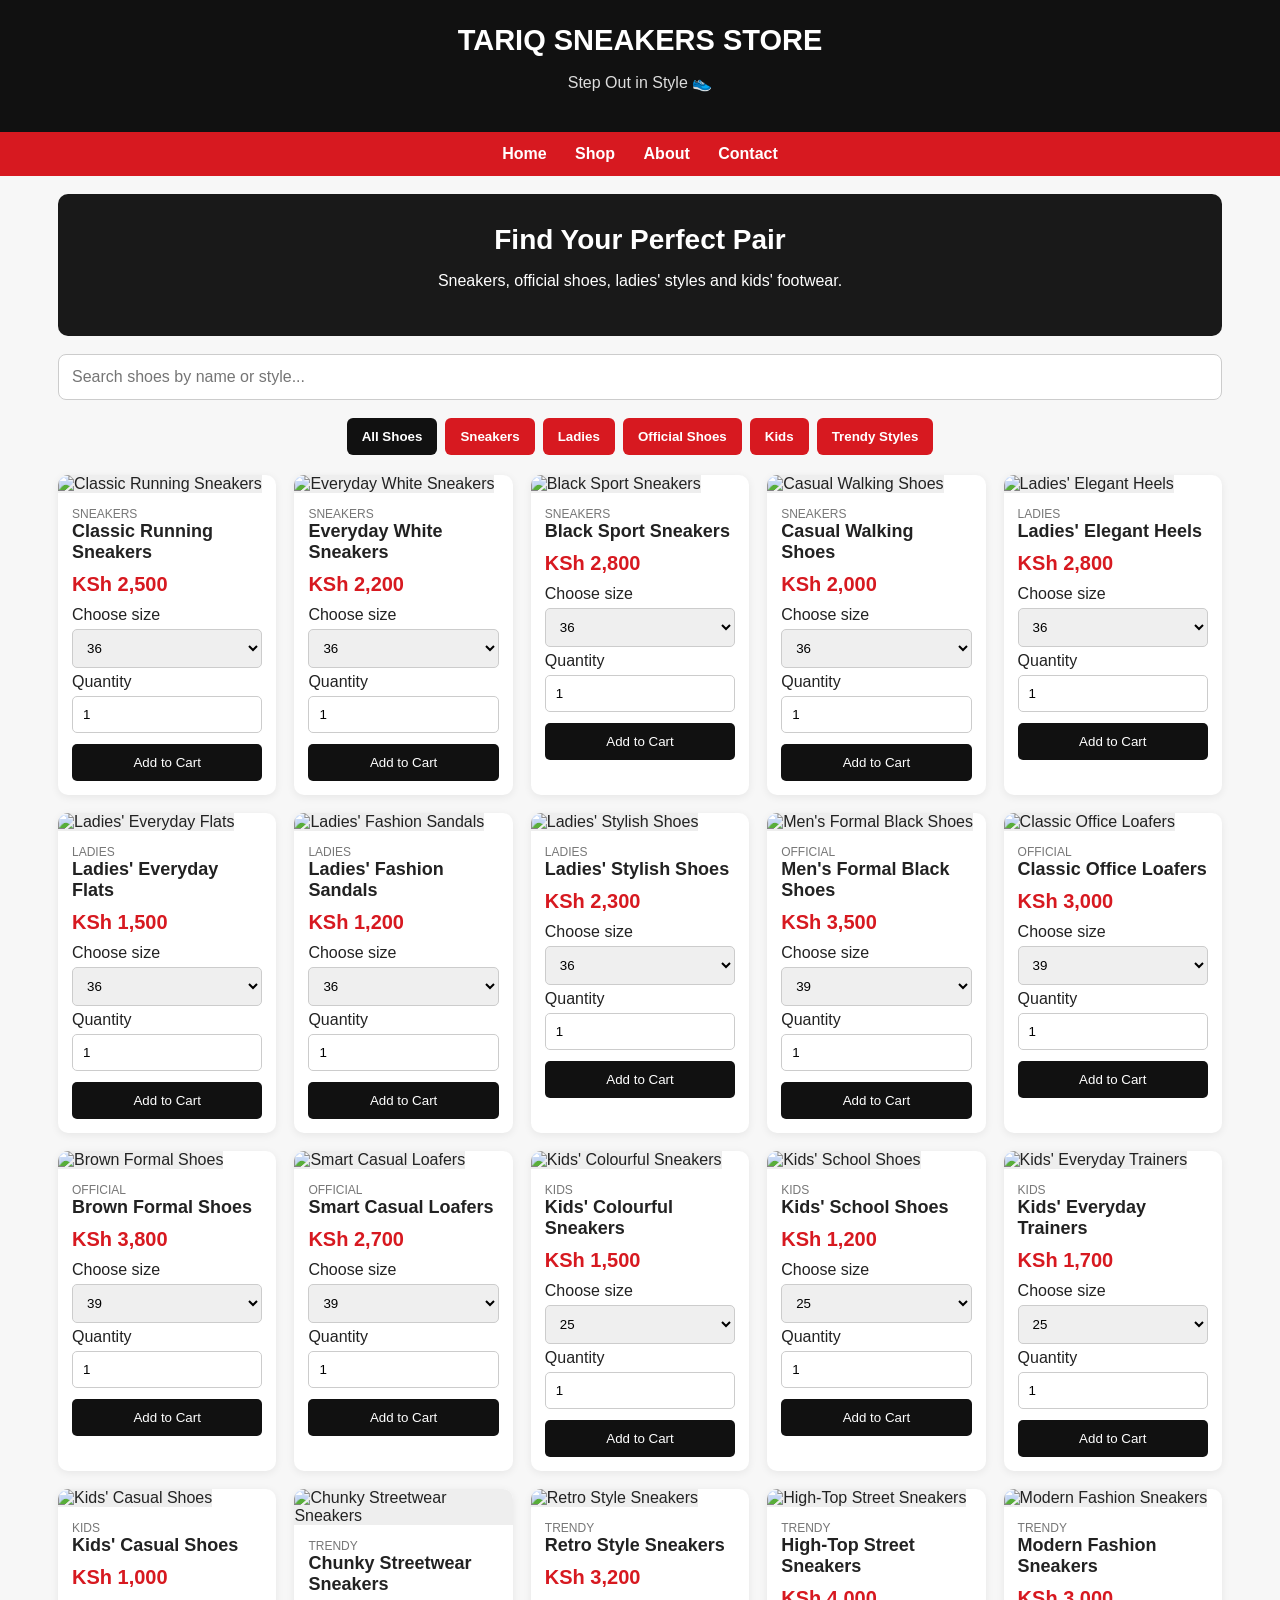
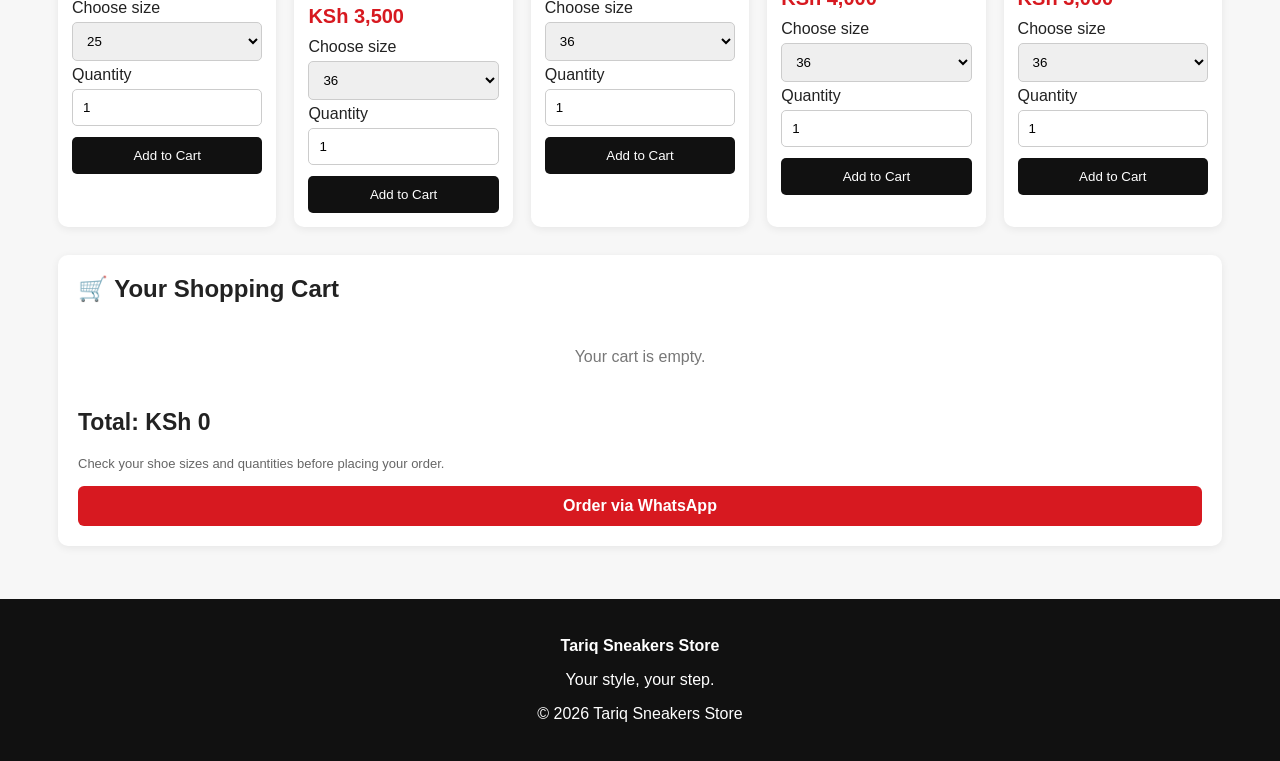
==== commit 1b02ee0a: "Update shop.html" ====
--- a/shop.html
+++ b/shop.html
@@ -1,674 +1,233 @@
 <!DOCTYPE html>
 <html lang="en">
 <head>
-  <meta charset="UTF-8">
-  <meta name="viewport" content="width=device-width, initial-scale=1.0">
-  <title>Shop Sneakers | Tariq Sneakers Store</title>
-  <meta name="description" content="Shop men's, ladies' and kids' sneakers at Tariq Sneakers Store.">
-
-  <style>
-    * { box-sizing: border-box; }
-
-    body {
-      margin: 0;
-      background: #f7f7f7;
-      color: #171717;
-      font-family: Arial, sans-serif;
-    }
-
-    .store-header {
-      background: #111;
-      color: white;
-      text-align: center;
-      padding: 18px 12px;
-    }
-
-    .store-header h2 { margin: 0 0 14px; }
-    .store-header h2 span { color: #ff233f; }
-
-    .store-header nav {
-      display: flex;
-      flex-wrap: wrap;
-      justify-content: center;
-      gap: 22px;
-    }
-
-    .store-header nav a {
-      color: white;
-      text-decoration: none;
-      font-weight: bold;
-    }
-
-    .store-header nav a:hover { color: #ff233f; }
-
-    .shop-container {
-      max-width: 1250px;
-      margin: auto;
-      padding: 20px 15px 40px;
-    }
-
-    .shop-heading {
-      text-align: center;
-      padding: 15px 0;
-    }
-
-    .shop-heading h1 { font-size: 32px; }
-
-    .shop-heading p {
-      color: #555;
-      line-height: 1.5;
-    }
-
-    .search-box {
-      display: block;
-      width: 100%;
-      max-width: 650px;
-      margin: 22px auto;
-      padding: 15px;
-      font-size: 16px;
-      border: 1px solid #bbb;
-      border-radius: 8px;
-      background: white;
-    }
-
-    .category-filters {
-      display: flex;
-      justify-content: center;
-      flex-wrap: wrap;
-      gap: 10px;
-      margin: 20px 0;
-    }
-
-    .filter-button {
-      padding: 10px 19px;
-      border: 1px solid #111;
-      border-radius: 25px;
-      background: white;
-      color: #111;
-      font-weight: bold;
-      cursor: pointer;
-    }
-
-    .filter-button.active,
-    .filter-button:hover {
-      background: #e60023;
-      border-color: #e60023;
-      color: white;
-    }
-
-    .results-count { color: #555; margin: 18px 0; }
-
-    .products-grid {
-      display: grid;
-      grid-template-columns: repeat(4, minmax(0, 1fr));
-      gap: 18px;
-    }
-
-    .product-card {
-      background: white;
-      border: 1px solid #e4e4e4;
-      border-radius: 10px;
-      overflow: hidden;
-      display: flex;
-      flex-direction: column;
-      box-shadow: 0 3px 10px rgba(0,0,0,.05);
-    }
-
-    .product-card img {
-      width: 100%;
-      height: 200px;
-      object-fit: cover;
-      background: #eee;
-    }
-
-    .product-info {
-      padding: 14px;
-      display: flex;
-      flex-direction: column;
-      flex: 1;
-    }
-
-    .product-category {
-      color: #e60023;
-      font-size: 12px;
-      font-weight: bold;
-      text-transform: uppercase;
-    }
-
-    .product-info h3 { font-size: 16px; margin: 8px 0; }
-
-    .product-description {
-      color: #666;
-      font-size: 13px;
-      line-height: 1.5;
-      flex: 1;
-    }
-
-    .product-price {
-      font-size: 19px;
-      font-weight: bold;
-      margin: 10px 0;
-    }
-
-    .product-info label {
-      display: block;
-      margin: 8px 0 5px;
-      font-size: 14px;
-      font-weight: bold;
-    }
-
-    .product-info select,
-    .cart-item select {
-      width: 100%;
-      padding: 10px;
-      border: 1px solid #ccc;
-      border-radius: 5px;
-      background: white;
-    }
-
-    .add-button,
-    .checkout-button {
-      width: 100%;
-      padding: 12px;
-      margin-top: 12px;
-      border: none;
-      border-radius: 5px;
-      color: white;
-      background: #e60023;
-      font-size: 14px;
-      font-weight: bold;
-      cursor: pointer;
-    }
-
-    .add-button:hover,
-    .checkout-button:hover { background: #111; }
-
-    .cart-section {
-      margin-top: 40px;
-      padding: 22px;
-      background: white;
-      border: 1px solid #ddd;
-      border-radius: 10px;
-    }
-
-    .cart-section h2 { margin-top: 0; }
-
-    .cart-empty { color: #666; }
-
-    .cart-item {
-      display: grid;
-      grid-template-columns: 1fr auto;
-      gap: 12px;
-      padding: 16px 0;
-      border-bottom: 1px solid #eee;
-    }
-
-    .cart-item h3 {
-      font-size: 16px;
-      margin: 0 0 7px;
-    }
-
-    .cart-item p {
-      margin: 6px 0;
-      color: #555;
-      font-size: 14px;
-    }
-
-    .cart-item-controls {
-      display: flex;
-      flex-wrap: wrap;
-      align-items: center;
-      gap: 8px;
-      margin-top: 10px;
-    }
-
-    .quantity-button {
-      min-width: 36px;
-      padding: 8px;
-      border: 1px solid #bbb;
-      background: white;
-      border-radius: 5px;
-      cursor: pointer;
-    }
-
-    .quantity-number {
-      min-width: 22px;
-      text-align: center;
-      font-weight: bold;
-    }
-
-    .remove-button {
-      padding: 8px 10px;
-      border: none;
-      border-radius: 5px;
-      background: #eee;
-      color: #a00018;
-      cursor: pointer;
-    }
-
-    .cart-line-total {
-      text-align: right;
-      font-weight: bold;
-      white-space: nowrap;
-    }
-
-    .cart-summary {
-      max-width: 420px;
-      margin: 20px 0 0 auto;
-    }
-
-    .summary-row {
-      display: flex;
-      justify-content: space-between;
-      gap: 15px;
-      padding: 8px 0;
-    }
-
-    .grand-total {
-      font-size: 21px;
-      font-weight: bold;
-      border-top: 1px solid #ddd;
-      margin-top: 8px;
-      padding-top: 15px;
-    }
-
-    .checkout-button:disabled {
-      background: #999;
-      cursor: not-allowed;
-    }
-
-    .store-footer {
-      background: #111;
-      color: white;
-      text-align: center;
-      padding: 24px 12px;
-      line-height: 1.7;
-    }
-
-    .no-results {
-      grid-column: 1 / -1;
-      padding: 30px;
-      text-align: center;
-      color: #666;
-      background: white;
-      border-radius: 8px;
-    }
-
-    @media (max-width: 1000px) {
-      .products-grid { grid-template-columns: repeat(3, minmax(0, 1fr)); }
-    }
-
-    @media (max-width: 650px) {
-      .products-grid { grid-template-columns: repeat(2, minmax(0, 1fr)); gap: 11px; }
-      .product-card img { height: 145px; }
-      .product-info { padding: 10px; }
-      .product-info h3 { font-size: 14px; }
-      .product-price { font-size: 17px; }
-      .shop-heading h1 { font-size: 26px; }
-      .cart-section { padding: 14px; }
-      .cart-item { grid-template-columns: 1fr; }
-      .cart-line-total { text-align: left; }
-    }
-  </style>
+<meta charset="UTF-8">
+<meta name="viewport" content="width=device-width, initial-scale=1.0">
+<title>Shop Shoes | Tariq Sneakers Store</title>
+<style>
+*{box-sizing:border-box}
+body{margin:0;font-family:Arial,sans-serif;background:#f7f7f7;color:#222}
+header{background:#111;color:white;text-align:center;padding:24px 14px}
+header h1{margin:0;font-size:29px}
+header p{color:#ddd}
+nav{background:#d71920;text-align:center;padding:13px}
+nav a{color:white;text-decoration:none;margin:0 12px;font-weight:bold}
+.container{max-width:1200px;margin:auto;padding:18px}
+.hero{background:#191919;color:white;text-align:center;padding:30px 15px;border-radius:10px}
+.hero h2{font-size:28px;margin:0 0 10px}
+.search{width:100%;padding:13px;border:1px solid #ccc;border-radius:8px;font-size:16px;margin:18px 0}
+.filters{display:flex;gap:8px;flex-wrap:wrap;justify-content:center;margin-bottom:20px}
+.filters button,.checkout,.cart-button{background:#d71920;color:white;border:0;padding:11px 15px;border-radius:6px;cursor:pointer;font-weight:bold}
+.filters button:hover,.checkout:hover,.cart-button:hover{background:#a90f16}
+.filters button.active{background:#111}
+.products{display:grid;grid-template-columns:repeat(auto-fit,minmax(215px,1fr));gap:18px}
+.product{background:white;border-radius:10px;overflow:hidden;box-shadow:0 2px 9px #00000012}
+.product img{width:100%;height:210px;object-fit:cover;background:#eee}
+.info{padding:14px}
+.info h3{margin:0 0 8px;font-size:18px}
+.category{font-size:12px;color:#777;text-transform:uppercase}
+.price{font-size:20px;color:#d71920;font-weight:bold;margin:10px 0}
+.product select,.product input{width:100%;padding:10px;border:1px solid #ccc;border-radius:5px;margin:5px 0}
+.add{width:100%;padding:11px;background:#111;color:white;border:0;border-radius:5px;cursor:pointer;margin-top:6px}
+.add:hover{background:#d71920}
+.cart{background:white;border-radius:10px;padding:20px;margin-top:28px;box-shadow:0 2px 9px #00000012}
+.cart h2{margin-top:0}
+.cart-item{border-bottom:1px solid #eee;padding:12px 0}
+.cart-item button{background:#eee;border:0;padding:6px 10px;cursor:pointer;margin:3px}
+.total{font-size:23px;font-weight:bold;margin:18px 0}
+.checkout{width:100%;font-size:16px}
+.note{font-size:13px;color:#666;line-height:1.5}
+footer{background:#111;color:white;text-align:center;padding:22px;margin-top:35px}
+.empty{text-align:center;color:#777;padding:25px}
+@media(max-width:480px){nav a{margin:5px;display:inline-block}.hero h2{font-size:23px}}
+</style>
 </head>
-
 <body>
-  <header class="store-header">
-    <h2>TARIQ <span>SNEAKERS</span> STORE</h2>
-    <nav>
-      <a href="index.html">Home</a>
-      <a href="shop.html">Shop</a>
-      <a href="about.html">About</a>
-      <a href="contact.html">Contact</a>
-    </nav>
-  </header>
-
-  <main class="shop-container">
-    <section class="shop-heading">
-      <h1>Find Your Perfect Sneakers 👟</h1>
-      <p>Fresh styles for men, ladies and kids.</p>
-      <p>Choose your shoes, add them to your cart and order through WhatsApp.</p>
-    </section>
-
-    <input
-      type="search"
-      class="search-box"
-      id="searchInput"
-      placeholder="🔍 Search shoes by name..."
-      aria-label="Search shoes by name"
-    >
-
-    <div class="category-filters">
-      <button class="filter-button active" data-filter="all">All Shoes</button>
-      <button class="filter-button" data-filter="men">Men</button>
-      <button class="filter-button" data-filter="ladies">Ladies</button>
-      <button class="filter-button" data-filter="kids">Kids</button>
-    </div>
-
-    <p class="results-count" id="resultsCount">Showing 30 products</p>
-    <section class="products-grid" id="productsGrid"></section>
-
-    <section class="cart-section" id="cart">
-      <h2>🛒 Your Shopping Cart (<span id="cartCount">0</span>)</h2>
-      <div id="cartItems">
-        <p class="cart-empty">Your cart is empty. Add some shoes to get started!</p>
+
+<header>
+  <h1>TARIQ SNEAKERS STORE</h1>
+  <p>Step Out in Style 👟</p>
+</header>
+
+<nav>
+  <a href="index.html">Home</a>
+  <a href="shop.html">Shop</a>
+  <a href="about.html">About</a>
+  <a href="contact.html">Contact</a>
+</nav>
+
+<div class="container">
+  <section class="hero">
+    <h2>Find Your Perfect Pair</h2>
+    <p>Sneakers, official shoes, ladies' styles and kids' footwear.</p>
+  </section>
+
+  <input id="search" class="search" type="search"
+         placeholder="Search shoes by name or style...">
+
+  <div class="filters" id="filters">
+    <button class="active" data-category="All">All Shoes</button>
+    <button data-category="Sneakers">Sneakers</button>
+    <button data-category="Ladies">Ladies</button>
+    <button data-category="Official">Official Shoes</button>
+    <button data-category="Kids">Kids</button>
+    <button data-category="Trendy">Trendy Styles</button>
+  </div>
+
+  <div id="products" class="products"></div>
+
+  <section class="cart" id="cart">
+    <h2>🛒 Your Shopping Cart</h2>
+    <div id="cartItems"><p class="empty">Your cart is empty.</p></div>
+    <div class="total">Total: <span id="total">KSh 0</span></div>
+    <p class="note">Check your shoe sizes and quantities before placing your order.</p>
+    <button class="checkout" onclick="checkout()">Order via WhatsApp</button>
+  </section>
+</div>
+
+<footer>
+  <p><strong>Tariq Sneakers Store</strong></p>
+  <p>Your style, your step.</p>
+  <p>© 2026 Tariq Sneakers Store</p>
+</footer>
+
+<script>
+// IMPORTANT: Replace this with your new WhatsApp number.
+// Use country code 254, without +, spaces or the leading 0.
+const WHATSAPP_NUMBER = "2547XXXXXXXX";
+
+const shoes = [
+ {id:1,name:"Classic Running Sneakers",cat:"Sneakers",price:2500,size:"36-45",img:"https://images.unsplash.com/photo-1542291026-7eec264c27ff?auto=format&fit=crop&w=700&q=80"},
+ {id:2,name:"Everyday White Sneakers",cat:"Sneakers",price:2200,size:"36-45",img:"https://images.unsplash.com/photo-1549298916-b41d501d3772?auto=format&fit=crop&w=700&q=80"},
+ {id:3,name:"Black Sport Sneakers",cat:"Sneakers",price:2800,size:"36-45",img:"https://images.unsplash.com/photo-1600185365483-26d7a4cc7519?auto=format&fit=crop&w=700&q=80"},
+ {id:4,name:"Casual Walking Shoes",cat:"Sneakers",price:2000,size:"36-45",img:"https://images.unsplash.com/photo-1542291026-7eec264c27ff?auto=format&fit=crop&w=700&q=80"},
+ {id:5,name:"Ladies' Elegant Heels",cat:"Ladies",price:2800,size:"36-41",img:"https://images.unsplash.com/photo-1543163521-1bf539c55dd2?auto=format&fit=crop&w=700&q=80"},
+ {id:6,name:"Ladies' Everyday Flats",cat:"Ladies",price:1500,size:"36-41",img:"https://images.unsplash.com/photo-1543163521-1bf539c55dd2?auto=format&fit=crop&w=700&q=80"},
+ {id:7,name:"Ladies' Fashion Sandals",cat:"Ladies",price:1200,size:"36-41",img:"https://images.unsplash.com/photo-1562273138-f46be4ebdf33?auto=format&fit=crop&w=700&q=80"},
+ {id:8,name:"Ladies' Stylish Shoes",cat:"Ladies",price:2300,size:"36-41",img:"https://images.unsplash.com/photo-1543163521-1bf539c55dd2?auto=format&fit=crop&w=700&q=80"},
+ {id:9,name:"Men's Formal Black Shoes",cat:"Official",price:3500,size:"39-45",img:"https://images.unsplash.com/photo-1614252369475-531eba835eb1?auto=format&fit=crop&w=700&q=80"},
+ {id:10,name:"Classic Office Loafers",cat:"Official",price:3000,size:"39-45",img:"https://images.unsplash.com/photo-1614252369475-531eba835eb1?auto=format&fit=crop&w=700&q=80"},
+ {id:11,name:"Brown Formal Shoes",cat:"Official",price:3800,size:"39-45",img:"https://images.unsplash.com/photo-1614252369475-531eba835eb1?auto=format&fit=crop&w=700&q=80"},
+ {id:12,name:"Smart Casual Loafers",cat:"Official",price:2700,size:"39-45",img:"https://images.unsplash.com/photo-1614252369475-531eba835eb1?auto=format&fit=crop&w=700&q=80"},
+ {id:13,name:"Kids' Colourful Sneakers",cat:"Kids",price:1500,size:"25-35",img:"https://images.unsplash.com/photo-1514989940723-e8e51635b782?auto=format&fit=crop&w=700&q=80"},
+ {id:14,name:"Kids' School Shoes",cat:"Kids",price:1200,size:"25-35",img:"https://images.unsplash.com/photo-1514989940723-e8e51635b782?auto=format&fit=crop&w=700&q=80"},
+ {id:15,name:"Kids' Everyday Trainers",cat:"Kids",price:1700,size:"25-35",img:"https://images.unsplash.com/photo-1514989940723-e8e51635b782?auto=format&fit=crop&w=700&q=80"},
+ {id:16,name:"Kids' Casual Shoes",cat:"Kids",price:1000,size:"25-35",img:"https://images.unsplash.com/photo-1514989940723-e8e51635b782?auto=format&fit=crop&w=700&q=80"},
+ {id:17,name:"Chunky Streetwear Sneakers",cat:"Trendy",price:3500,size:"36-45",img:"https://images.unsplash.com/photo-1600185365483-26d7a4cc7519?auto=format&fit=crop&w=700&q=80"},
+ {id:18,name:"Retro Style Sneakers",cat:"Trendy",price:3200,size:"36-45",img:"https://images.unsplash.com/photo-1549298916-b41d501d3772?auto=format&fit=crop&w=700&q=80"},
+ {id:19,name:"High-Top Street Sneakers",cat:"Trendy",price:4000,size:"36-45",img:"https://images.unsplash.com/photo-1600185365483-26d7a4cc7519?auto=format&fit=crop&w=700&q=80"},
+ {id:20,name:"Modern Fashion Sneakers",cat:"Trendy",price:3000,size:"36-45",img:"https://images.unsplash.com/photo-1542291026-7eec264c27ff?auto=format&fit=crop&w=700&q=80"}
+];
+
+let selectedCategory = "All";
+let cart = [];
+
+const money = amount => "KSh " + amount.toLocaleString("en-KE");
+
+function renderProducts(){
+  const search = document.getElementById("search").value.toLowerCase();
+  const list = shoes.filter(s =>
+    (selectedCategory === "All" || s.cat === selectedCategory) &&
+    (s.name.toLowerCase().includes(search) || s.cat.toLowerCase().includes(search))
+  );
+
+  document.getElementById("products").innerHTML = list.length ? list.map(s => `
+    <article class="product">
+      <img src="${s.img}" alt="${s.name}" loading="lazy">
+      <div class="info">
+        <div class="category">${s.cat}</div>
+        <h3>${s.name}</h3>
+        <div class="price">${money(s.price)}</div>
+        <label for="size-${s.id}">Choose size</label>
+        <select id="size-${s.id}">
+          ${s.size.split("-").length === 2
+            ? Array.from({length:Number(s.size.split("-")[1])-Number(s.size.split("-")[0])+1},
+              (_,i)=>Number(s.size.split("-")[0])+i).map(n=>`<option value="${n}">${n}</option>`).join("")
+            : `<option>${s.size}</option>`}
+        </select>
+        <label for="qty-${s.id}">Quantity</label>
+        <input id="qty-${s.id}" type="number" min="1" max="20" value="1">
+        <button class="add" onclick="addToCart(${s.id})">Add to Cart</button>
       </div>
-
-      <div class="cart-summary">
-        <div class="summary-row">
-          <span>Total pairs</span>
-          <strong id="pairCount">0</strong>
-        </div>
-        <div class="summary-row grand-total">
-          <span>Total price</span>
-          <span id="cartTotal">KSh 0</span>
-        </div>
-        <p style="font-size:13px;color:#666;">
-          Delivery charges, if any, will be confirmed with the store.
-        </p>
-        <button id="checkoutButton" class="checkout-button" disabled>
-          Checkout on WhatsApp
-        </button>
-      </div>
-    </section>
-  </main>
-
-  <footer class="store-footer">
-    <p><strong>Tariq Sneakers Store</strong></p>
-    <p>Step Out in Style.</p>
-    <p>Men | Ladies | Kids</p>
-    <p>&copy; 2026 Tariq Sneakers Store. All rights reserved.</p>
-  </footer>
-
-  <script>
-    const WHATSAPP_NUMBER = "254713838941";
-
-    const photos = {
-      red: "https://images.unsplash.com/photo-1542291026-7eec264c27ff?auto=format&fit=crop&w=600&q=80",
-      classic: "https://images.unsplash.com/photo-1495555961986-6d4c1ecb7be3?auto=format&fit=crop&w=600&q=80",
-      urban: "https://images.unsplash.com/photo-1552346154-21d32810aba3?auto=format&fit=crop&w=600&q=80",
-      running: "https://images.unsplash.com/photo-1460353581641-37baddab0fa2?auto=format&fit=crop&w=600&q=80",
-      white: "https://images.unsplash.com/photo-1525966222134-fcfa99b8ae77?auto=format&fit=crop&w=600&q=80",
-      sport: "https://images.unsplash.com/photo-1549298916-b41d501d3772?auto=format&fit=crop&w=600&q=80",
-      casual: "https://images.unsplash.com/photo-1600185365483-26d7a4cc7519?auto=format&fit=crop&w=600&q=80",
-      fashion: "https://images.unsplash.com/photo-1543163521-1bf539c55dd2?auto=format&fit=crop&w=600&q=80",
-      everyday: "https://images.unsplash.com/photo-1608231387042-66d1773070a5?auto=format&fit=crop&w=600&q=80",
-      kids: "https://images.unsplash.com/photo-1514989940723-e8e51635b782?auto=format&fit=crop&w=600&q=80"
-    };
-
-    const products = [
-      // MEN: 10 products
-      {name:"Red Sport Sneakers",category:"men",price:3500,image:"red",description:"Sporty style for everyday wear."},
-      {name:"Classic Street Sneakers",category:"men",price:3000,image:"classic",description:"A classic casual look."},
-      {name:"Urban Low-Top Sneakers",category:"men",price:3200,image:"urban",description:"Modern low-top style."},
-      {name:"Active Running Shoes",category:"men",price:3800,image:"running",description:"For workouts and daily walks."},
-      {name:"White Everyday Sneakers",category:"men",price:2800,image:"white",description:"Easy to pair with outfits."},
-      {name:"Sport Comfort Shoes",category:"men",price:3400,image:"sport",description:"Comfortable casual footwear."},
-      {name:"Casual Lifestyle Sneakers",category:"men",price:2900,image:"casual",description:"A versatile everyday option."},
-      {name:"Smart Fashion Sneakers",category:"men",price:3600,image:"fashion",description:"A stylish addition to your look."},
-      {name:"Daily Comfort Sneakers",category:"men",price:2500,image:"everyday",description:"For everyday casual outfits."},
-      {name:"Street Style Sneakers",category:"men",price:3300,image:"classic",description:"Streetwear-inspired style."},
-
-      // LADIES: 10 products
-      {name:"Ladies Chic Sneakers",category:"ladies",price:2800,image:"fashion",description:"Stylish shoes for casual outings."},
-      {name:"Ladies Running Shoes",category:"ladies",price:3800,image:"running",description:"For an active lifestyle."},
-      {name:"Ladies White Sneakers",category:"ladies",price:3000,image:"white",description:"A versatile wardrobe favourite."},
-      {name:"Ladies Urban Sneakers",category:"ladies",price:3200,image:"urban",description:"Modern everyday style."},
-      {name:"Ladies Sport Sneakers",category:"ladies",price:3500,image:"sport",description:"Sporty casual comfort."},
-      {name:"Ladies Casual Shoes",category:"ladies",price:2600,image:"casual",description:"Easy to style every day."},
-      {name:"Ladies Comfort Sneakers",category:"ladies",price:2500,image:"everyday",description:"An everyday footwear option."},
-      {name:"Ladies Red Sneakers",category:"ladies",price:3100,image:"red",description:"A bold touch for your outfit."},
-      {name:"Ladies Street Style",category:"ladies",price:3300,image:"classic",description:"A relaxed streetwear look."},
-      {name:"Ladies Fashion Trainers",category:"ladies",price:3600,image:"fashion",description:"Fashionable casual footwear."},
-
-      // KIDS: 10 products
-      {name:"Kids Everyday Sneakers",category:"kids",price:1800,image:"kids",description:"Comfort for little feet."},
-      {name:"Kids Sport Sneakers",category:"kids",price:2200,image:"sport",description:"For playtime and adventures."},
-      {name:"Kids Red Sneakers",category:"kids",price:1900,image:"red",description:"Bright sporty style."},
-      {name:"Kids White Sneakers",category:"kids",price:2000,image:"white",description:"A simple everyday look."},
-      {name:"Kids Casual Shoes",category:"kids",price:1600,image:"casual",description:"Great for everyday outings."},
-      {name:"Kids Running Shoes",category:"kids",price:2300,image:"running",description:"For active little feet."},
-      {name:"Kids Urban Sneakers",category:"kids",price:2100,image:"urban",description:"Cool casual style."},
-      {name:"Kids Classic Sneakers",category:"kids",price:1750,image:"classic",description:"A classic everyday option."},
-      {name:"Kids Comfort Trainers",category:"kids",price:1950,image:"everyday",description:"Comfortable casual trainers."},
-      {name:"Kids Fashion Sneakers",category:"kids",price:2250,image:"kids",description:"A fun style for outings."}
-    ];
-
-    let selectedCategory = "all";
-    let cart = [];
-
-    const productsGrid = document.getElementById("productsGrid");
-    const resultsCount = document.getElementById("resultsCount");
-    const searchInput = document.getElementById("searchInput");
-    const cartItems = document.getElementById("cartItems");
-    const checkoutButton = document.getElementById("checkoutButton");
-
-    function money(amount) {
-      return "KSh " + amount.toLocaleString("en-KE");
-    }
-
-    function sizesFor(category) {
-      const first = category === "kids" ? 25 : 36;
-      const last = category === "kids" ? 35 : 45;
-      return Array.from({length: last - first + 1}, (_, i) => first + i);
-    }
-
-    function renderProducts() {
-      const searchTerm = searchInput.value.trim().toLowerCase();
-
-      const filtered = products
-        .map((product, index) => ({...product, index}))
-        .filter(product => {
-          const matchesCategory =
-            selectedCategory === "all" ||
-            product.category === selectedCategory;
-
-          const matchesSearch =
-            product.name.toLowerCase().includes(searchTerm) ||
-            product.description.toLowerCase().includes(searchTerm) ||
-            product.category.toLowerCase().includes(searchTerm);
-
-          return matchesCategory && matchesSearch;
-        });
-
-      resultsCount.textContent = "Showing " + filtered.length + " products";
-
-      if (filtered.length === 0) {
-        productsGrid.innerHTML =
-          '<div class="no-results">No shoes found. Try another search.</div>';
-        return;
-      }
-
-      productsGrid.innerHTML = filtered.map(product => {
-        const options = sizesFor(product.category)
-          .map(size => `<option value="${size}">${size}</option>`)
-          .join("");
-
-        const categoryName = {
-          men: "Men",
-          ladies: "Ladies",
-          kids: "Kids"
-        }[product.category];
-
-        return `
-          <article class="product-card">
-            <img
-              src="${photos[product.image]}"
-              alt="${product.name}"
-              loading="lazy"
-              onerror="this.onerror=null;this.src='${photos.white}'"
-            >
-            <div class="product-info">
-              <span class="product-category">${categoryName}</span>
-              <h3>${product.name}</h3>
-              <p class="product-description">${product.description}</p>
-              <p class="product-price">${money(product.price)}</p>
-              <label for="size-${product.index}">Select shoe size:</label>
-              <select id="size-${product.index}">
-                <option value="">Choose size</option>
-                ${options}
-              </select>
-              <button class="add-button" onclick="addToCart(${product.index})">
-                Add to Cart
-              </button>
-            </div>
-          </article>
-        `;
-      }).join("");
-    }
-
-    document.querySelectorAll(".filter-button").forEach(button => {
-      button.addEventListener("click", () => {
-        selectedCategory = button.dataset.filter;
-
-        document.querySelectorAll(".filter-button").forEach(item => {
-          item.classList.remove("active");
-        });
-
-        button.classList.add("active");
-        renderProducts();
-      });
-    });
-
-    searchInput.addEventListener("input", renderProducts);
-
-    function addToCart(productIndex) {
-      const product = products[productIndex];
-      const sizeSelect = document.getElementById("size-" + productIndex);
-      const size = sizeSelect.value;
-
-      if (!size) {
-        alert("Please select a shoe size first.");
-        sizeSelect.focus();
-        return;
-      }
-
-      // Same product and size share one cart line.
-      const existing = cart.find(item =>
-        item.productIndex === productIndex && item.size === size
-      );
-
-      if (existing) {
-        existing.quantity += 1;
-      } else {
-        cart.push({
-          productIndex,
-          size,
-          quantity: 1
-        });
-      }
-
-      renderCart();
-
-      document.getElementById("cart").scrollIntoView({
-        behavior: "smooth",
-        block: "start"
-      });
-    }
-
-    function changeQuantity(cartIndex, change) {
-      cart[cartIndex].quantity += change;
-
-      if (cart[cartIndex].quantity <= 0) {
-        cart.splice(cartIndex, 1);
-      }
-
-      renderCart();
-    }
-
-    function removeFromCart(cartIndex) {
-      cart.splice(cartIndex, 1);
-      renderCart();
-    }
-
-    function renderCart() {
-      const pairCount = cart.reduce(
-        (total, item) => total + item.quantity, 0
-      );
-
-      const total = cart.reduce((sum, item) => {
-        return sum +
-          products[item.productIndex].price * item.quantity;
-      }, 0);
-
-      document.getElementById("cartCount").textContent = pairCount;
-      document.getElementById("pairCount").textContent = pairCount;
-      document.getElementById("cartTotal").textContent = money(total);
-
-      checkoutButton.disabled = cart.length === 0;
-
-      if (cart.length === 0) {
-        cartItems.innerHTML =
-          '<p class="cart-empty">Your cart is empty. Add some shoes to get started!</p>';
-        return;
-      }
-
-      cartItems.innerHTML = cart.map((item, index) => {
-        const product = products[item.productIndex];
-        const lineTotal = product.price * item.quantity;
-
-        return `
-          <div class="cart-item">
-            <div>
-              <h3>${product.name}</h3>
-              <p>Size: ${item.size}</p>
-              <p>Price per pair: ${money(product.price)}</p>
-              <div class="cart-item-controls">
-                <button class="quantity-button"
-                  aria-label="Decrease quantity"
-                  onclick="changeQuantity(${index}, -1)">−</button>
-                <span class="quantity-number">${item.quantity}</span>
-                <button class="quantity-button"
-                  aria-label="Increase quantity"
-                  onclick="changeQuantity(${index}, 1)">+</button>
-                <button class="remove-button"
-                  onclick="removeFromCart(${index})">Remove</button>
-              </div>
-            </div>
-            <div class="cart-line-total">${money(lineTotal)}</div>
-          </div>
-        `;
-      }).join("");
-    }
-
-    checkoutButton.addEventListener("click", () => {
-      if (cart.length === 0) {
-        alert("Your cart is empty.");
-        return;
-      }
-
-      const total = cart.reduce((sum, item) => {
-        return sum +
-          products[item.productIndex].price * item.quantity;
-      }, 0);
-
-      let message = "Hello Tariq Sneakers Store! I would like to place an order:\n\n";
-
-      cart.forEach((item, index) => {
-        const product = products[item.productIndex];
-
-        message +=
-          (index + 1) + ". " + product.name + "\n" +
-          "Category: " + product.category + "\n" +
-          "Size: " + item.size + "\n" +
-          "Quantity: " + item.quantity + "\n" +
-          "Price per pair: " + money(product.price) + "\n" +
-          "Line total: " + money(product.price * item.quantity) + "\n\n";
-      });
-
-      message +=
-        "TOTAL: " + money(total) + "\n\n" +
-        "Please confirm stock availability and delivery charges. Thank you!";
-
-      const whatsappUrl =
-        "https://wa.me/" + WHATSAPP_NUMBER +
-        "?text=" + encodeURIComponent(message);
-
-      window.open(whatsappUrl, "_blank");
-    });
-
+    </article>`).join("") : '<p>No shoes found. Try another search.</p>';
+}
+
+function addToCart(id){
+  const shoe = shoes.find(s=>s.id===id);
+  const size = document.getElementById("size-"+id).value;
+  const qty = Math.max(1,Math.min(20,Number(document.getElementById("qty-"+id).value)||1));
+  const existing = cart.find(i=>i.id===id && i.size===size);
+  if(existing) existing.qty += qty;
+  else cart.push({...shoe,size,qty});
+  renderCart();
+  document.getElementById("cart").scrollIntoView({behavior:"smooth"});
+}
+
+function changeQty(index,change){
+  cart[index].qty += change;
+  if(cart[index].qty<=0) cart.splice(index,1);
+  renderCart();
+}
+
+function removeItem(index){
+  cart.splice(index,1);
+  renderCart();
+}
+
+function renderCart(){
+  const holder = document.getElementById("cartItems");
+  if(!cart.length){
+    holder.innerHTML='<p class="empty">Your cart is empty.</p>';
+  } else {
+    holder.innerHTML=cart.map((item,i)=>`
+      <div class="cart-item">
+        <strong>${item.name}</strong><br>
+        Size: ${item.size}<br>
+        ${money(item.price)} each<br>
+        Quantity: ${item.qty}
+        <button onclick="changeQty(${i},-1)">−</button>
+        <button onclick="changeQty(${i},1)">+</button>
+        <button onclick="removeItem(${i})">Remove</button>
+        <p><strong>Subtotal: ${money(item.price*item.qty)}</strong></p>
+      </div>`).join("");
+  }
+  document.getElementById("total").textContent=money(
+    cart.reduce((sum,item)=>sum+item.price*item.qty,0)
+  );
+}
+
+function checkout(){
+  if(!cart.length){
+    alert("Please add shoes to your cart first.");
+    return;
+  }
+  if(!/^254\d{9}$/.test(WHATSAPP_NUMBER)){
+    alert("Please update WHATSAPP_NUMBER in the code with your correct Kenyan WhatsApp number. Use 254 followed by 9 digits.");
+    return;
+  }
+
+  let message="Hello Tariq Sneakers Store! I would like to order:\n\n";
+  cart.forEach(item=>{
+    message+=`${item.name}\nCategory: ${item.cat}\nSize: ${item.size}\nQuantity: ${item.qty}\nSubtotal: ${money(item.price*item.qty)}\n\n`;
+  });
+  const total=cart.reduce((sum,item)=>sum+item.price*item.qty,0);
+  message+=`TOTAL: ${money(total)}\n\nPlease confirm availability and delivery details.`;
+
+  window.open("https://wa.me/"+WHATSAPP_NUMBER+"?text="+encodeURIComponent(message),"_blank");
+}
+
+document.getElementById("search").addEventListener("input",renderProducts);
+document.querySelectorAll("#filters button").forEach(button=>{
+  button.addEventListener("click",()=>{
+    selectedCategory=button.dataset.category;
+    document.querySelectorAll("#filters button").forEach(b=>b.classList.remove("active"));
+    button.classList.add("active");
     renderProducts();
-    renderCart();
-  </script>
+  });
+});
+
+renderProducts();
+renderCart();
+</script>
 </body>
 </html>
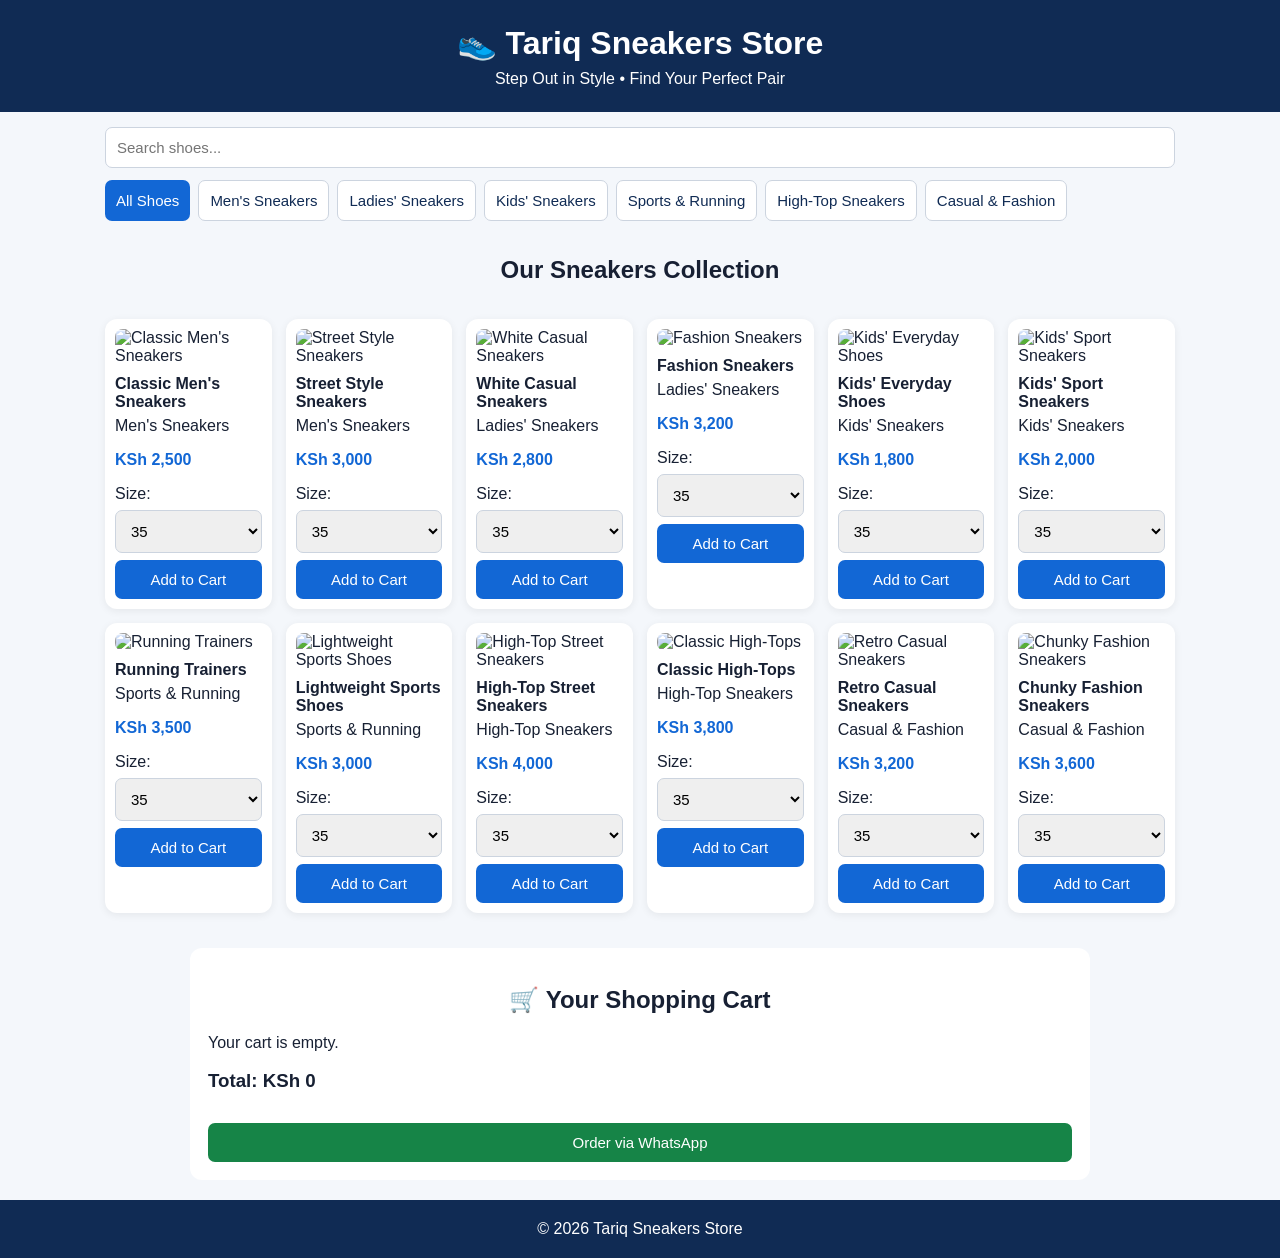
==== commit e3500693: "Update shop.html ADD CATEGORIZED SNEAKERS AND SHOPPING CART" ====
--- a/shop.html
+++ b/shop.html
@@ -3,231 +3,156 @@
 <head>
 <meta charset="UTF-8">
 <meta name="viewport" content="width=device-width, initial-scale=1.0">
-<title>Shop Shoes | Tariq Sneakers Store</title>
+<title>Tariq Sneakers Store</title>
 <style>
 *{box-sizing:border-box}
-body{margin:0;font-family:Arial,sans-serif;background:#f7f7f7;color:#222}
-header{background:#111;color:white;text-align:center;padding:24px 14px}
-header h1{margin:0;font-size:29px}
-header p{color:#ddd}
-nav{background:#d71920;text-align:center;padding:13px}
-nav a{color:white;text-decoration:none;margin:0 12px;font-weight:bold}
-.container{max-width:1200px;margin:auto;padding:18px}
-.hero{background:#191919;color:white;text-align:center;padding:30px 15px;border-radius:10px}
-.hero h2{font-size:28px;margin:0 0 10px}
-.search{width:100%;padding:13px;border:1px solid #ccc;border-radius:8px;font-size:16px;margin:18px 0}
-.filters{display:flex;gap:8px;flex-wrap:wrap;justify-content:center;margin-bottom:20px}
-.filters button,.checkout,.cart-button{background:#d71920;color:white;border:0;padding:11px 15px;border-radius:6px;cursor:pointer;font-weight:bold}
-.filters button:hover,.checkout:hover,.cart-button:hover{background:#a90f16}
-.filters button.active{background:#111}
-.products{display:grid;grid-template-columns:repeat(auto-fit,minmax(215px,1fr));gap:18px}
-.product{background:white;border-radius:10px;overflow:hidden;box-shadow:0 2px 9px #00000012}
-.product img{width:100%;height:210px;object-fit:cover;background:#eee}
-.info{padding:14px}
-.info h3{margin:0 0 8px;font-size:18px}
-.category{font-size:12px;color:#777;text-transform:uppercase}
-.price{font-size:20px;color:#d71920;font-weight:bold;margin:10px 0}
-.product select,.product input{width:100%;padding:10px;border:1px solid #ccc;border-radius:5px;margin:5px 0}
-.add{width:100%;padding:11px;background:#111;color:white;border:0;border-radius:5px;cursor:pointer;margin-top:6px}
-.add:hover{background:#d71920}
-.cart{background:white;border-radius:10px;padding:20px;margin-top:28px;box-shadow:0 2px 9px #00000012}
-.cart h2{margin-top:0}
-.cart-item{border-bottom:1px solid #eee;padding:12px 0}
-.cart-item button{background:#eee;border:0;padding:6px 10px;cursor:pointer;margin:3px}
-.total{font-size:23px;font-weight:bold;margin:18px 0}
-.checkout{width:100%;font-size:16px}
-.note{font-size:13px;color:#666;line-height:1.5}
-footer{background:#111;color:white;text-align:center;padding:22px;margin-top:35px}
-.empty{text-align:center;color:#777;padding:25px}
-@media(max-width:480px){nav a{margin:5px;display:inline-block}.hero h2{font-size:23px}}
+body{margin:0;font-family:Arial,sans-serif;background:#f4f7fb;color:#172033}
+header{background:#102b54;color:white;padding:24px 15px;text-align:center}
+header h1{margin:0 0 8px}
+header p{margin:0}
+.controls{padding:15px;max-width:1100px;margin:auto}
+input,select,button{padding:11px;border-radius:7px;border:1px solid #ccd4df;font-size:15px}
+#search{width:100%;margin-bottom:12px}
+.filters{display:flex;gap:8px;flex-wrap:wrap}
+button{cursor:pointer}
+.filters button{background:white;color:#102b54}
+.filters button.active,.buy{background:#1267d5;color:white;border:0}
+h2{text-align:center}
+.products{display:grid;grid-template-columns:repeat(auto-fit,minmax(155px,1fr));gap:14px;padding:15px;max-width:1100px;margin:auto}
+.card{background:white;border-radius:12px;padding:10px;box-shadow:0 2px 8px #0001}
+.card img{width:100%;height:155px;object-fit:cover;border-radius:8px}
+.card h3{font-size:16px;margin:10px 0 6px}
+.price{color:#1267d5;font-weight:bold}
+.card select{width:100%;margin:7px 0}
+.card button{width:100%}
+.cart{background:white;padding:18px;margin:20px auto;max-width:900px;border-radius:12px}
+.cart-row{display:flex;justify-content:space-between;gap:10px;padding:10px 0;border-bottom:1px solid #eee}
+.cart-row button{padding:5px 10px}
+.checkout{background:#168447;color:white;border:0;width:100%;margin-top:12px}
+footer{text-align:center;padding:20px;background:#102b54;color:white}
 </style>
 </head>
 <body>
-
 <header>
-  <h1>TARIQ SNEAKERS STORE</h1>
-  <p>Step Out in Style 👟</p>
+<h1>👟 Tariq Sneakers Store</h1>
+<p>Step Out in Style • Find Your Perfect Pair</p>
 </header>
 
-<nav>
-  <a href="index.html">Home</a>
-  <a href="shop.html">Shop</a>
-  <a href="about.html">About</a>
-  <a href="contact.html">Contact</a>
-</nav>
+<section class="controls">
+<input id="search" placeholder="Search shoes..." oninput="render()">
+<div class="filters" id="filters"></div>
+</section>
 
-<div class="container">
-  <section class="hero">
-    <h2>Find Your Perfect Pair</h2>
-    <p>Sneakers, official shoes, ladies' styles and kids' footwear.</p>
-  </section>
+<h2>Our Sneakers Collection</h2>
+<main class="products" id="products"></main>
 
-  <input id="search" class="search" type="search"
-         placeholder="Search shoes by name or style...">
+<section class="cart">
+<h2>🛒 Your Shopping Cart</h2>
+<div id="cart"></div>
+<h3 id="total">Total: KSh 0</h3>
+<button class="checkout" onclick="checkout()">Order via WhatsApp</button>
+</section>
 
-  <div class="filters" id="filters">
-    <button class="active" data-category="All">All Shoes</button>
-    <button data-category="Sneakers">Sneakers</button>
-    <button data-category="Ladies">Ladies</button>
-    <button data-category="Official">Official Shoes</button>
-    <button data-category="Kids">Kids</button>
-    <button data-category="Trendy">Trendy Styles</button>
-  </div>
-
-  <div id="products" class="products"></div>
-
-  <section class="cart" id="cart">
-    <h2>🛒 Your Shopping Cart</h2>
-    <div id="cartItems"><p class="empty">Your cart is empty.</p></div>
-    <div class="total">Total: <span id="total">KSh 0</span></div>
-    <p class="note">Check your shoe sizes and quantities before placing your order.</p>
-    <button class="checkout" onclick="checkout()">Order via WhatsApp</button>
-  </section>
-</div>
-
-<footer>
-  <p><strong>Tariq Sneakers Store</strong></p>
-  <p>Your style, your step.</p>
-  <p>© 2026 Tariq Sneakers Store</p>
-</footer>
+<footer>© 2026 Tariq Sneakers Store</footer>
 
 <script>
-// IMPORTANT: Replace this with your new WhatsApp number.
-// Use country code 254, without +, spaces or the leading 0.
-const WHATSAPP_NUMBER = "2547XXXXXXXX";
+const categories = [
+"All Shoes","Men's Sneakers","Ladies' Sneakers",
+"Kids' Sneakers","Sports & Running","High-Top Sneakers",
+"Casual & Fashion"
+];
 
 const shoes = [
- {id:1,name:"Classic Running Sneakers",cat:"Sneakers",price:2500,size:"36-45",img:"https://images.unsplash.com/photo-1542291026-7eec264c27ff?auto=format&fit=crop&w=700&q=80"},
- {id:2,name:"Everyday White Sneakers",cat:"Sneakers",price:2200,size:"36-45",img:"https://images.unsplash.com/photo-1549298916-b41d501d3772?auto=format&fit=crop&w=700&q=80"},
- {id:3,name:"Black Sport Sneakers",cat:"Sneakers",price:2800,size:"36-45",img:"https://images.unsplash.com/photo-1600185365483-26d7a4cc7519?auto=format&fit=crop&w=700&q=80"},
- {id:4,name:"Casual Walking Shoes",cat:"Sneakers",price:2000,size:"36-45",img:"https://images.unsplash.com/photo-1542291026-7eec264c27ff?auto=format&fit=crop&w=700&q=80"},
- {id:5,name:"Ladies' Elegant Heels",cat:"Ladies",price:2800,size:"36-41",img:"https://images.unsplash.com/photo-1543163521-1bf539c55dd2?auto=format&fit=crop&w=700&q=80"},
- {id:6,name:"Ladies' Everyday Flats",cat:"Ladies",price:1500,size:"36-41",img:"https://images.unsplash.com/photo-1543163521-1bf539c55dd2?auto=format&fit=crop&w=700&q=80"},
- {id:7,name:"Ladies' Fashion Sandals",cat:"Ladies",price:1200,size:"36-41",img:"https://images.unsplash.com/photo-1562273138-f46be4ebdf33?auto=format&fit=crop&w=700&q=80"},
- {id:8,name:"Ladies' Stylish Shoes",cat:"Ladies",price:2300,size:"36-41",img:"https://images.unsplash.com/photo-1543163521-1bf539c55dd2?auto=format&fit=crop&w=700&q=80"},
- {id:9,name:"Men's Formal Black Shoes",cat:"Official",price:3500,size:"39-45",img:"https://images.unsplash.com/photo-1614252369475-531eba835eb1?auto=format&fit=crop&w=700&q=80"},
- {id:10,name:"Classic Office Loafers",cat:"Official",price:3000,size:"39-45",img:"https://images.unsplash.com/photo-1614252369475-531eba835eb1?auto=format&fit=crop&w=700&q=80"},
- {id:11,name:"Brown Formal Shoes",cat:"Official",price:3800,size:"39-45",img:"https://images.unsplash.com/photo-1614252369475-531eba835eb1?auto=format&fit=crop&w=700&q=80"},
- {id:12,name:"Smart Casual Loafers",cat:"Official",price:2700,size:"39-45",img:"https://images.unsplash.com/photo-1614252369475-531eba835eb1?auto=format&fit=crop&w=700&q=80"},
- {id:13,name:"Kids' Colourful Sneakers",cat:"Kids",price:1500,size:"25-35",img:"https://images.unsplash.com/photo-1514989940723-e8e51635b782?auto=format&fit=crop&w=700&q=80"},
- {id:14,name:"Kids' School Shoes",cat:"Kids",price:1200,size:"25-35",img:"https://images.unsplash.com/photo-1514989940723-e8e51635b782?auto=format&fit=crop&w=700&q=80"},
- {id:15,name:"Kids' Everyday Trainers",cat:"Kids",price:1700,size:"25-35",img:"https://images.unsplash.com/photo-1514989940723-e8e51635b782?auto=format&fit=crop&w=700&q=80"},
- {id:16,name:"Kids' Casual Shoes",cat:"Kids",price:1000,size:"25-35",img:"https://images.unsplash.com/photo-1514989940723-e8e51635b782?auto=format&fit=crop&w=700&q=80"},
- {id:17,name:"Chunky Streetwear Sneakers",cat:"Trendy",price:3500,size:"36-45",img:"https://images.unsplash.com/photo-1600185365483-26d7a4cc7519?auto=format&fit=crop&w=700&q=80"},
- {id:18,name:"Retro Style Sneakers",cat:"Trendy",price:3200,size:"36-45",img:"https://images.unsplash.com/photo-1549298916-b41d501d3772?auto=format&fit=crop&w=700&q=80"},
- {id:19,name:"High-Top Street Sneakers",cat:"Trendy",price:4000,size:"36-45",img:"https://images.unsplash.com/photo-1600185365483-26d7a4cc7519?auto=format&fit=crop&w=700&q=80"},
- {id:20,name:"Modern Fashion Sneakers",cat:"Trendy",price:3000,size:"36-45",img:"https://images.unsplash.com/photo-1542291026-7eec264c27ff?auto=format&fit=crop&w=700&q=80"}
+{id:1,name:"Classic Men's Sneakers",cat:"Men's Sneakers",price:2500,img:"https://images.unsplash.com/photo-1542291026-7eec264c27ff?w=500"},
+{id:2,name:"Street Style Sneakers",cat:"Men's Sneakers",price:3000,img:"https://images.unsplash.com/photo-1495555961986-6d4c1ecb7be3?w=500"},
+{id:3,name:"White Casual Sneakers",cat:"Ladies' Sneakers",price:2800,img:"https://images.unsplash.com/photo-1549298916-b41d501d3772?w=500"},
+{id:4,name:"Fashion Sneakers",cat:"Ladies' Sneakers",price:3200,img:"https://images.unsplash.com/photo-1552346154-21d32810aba3?w=500"},
+{id:5,name:"Kids' Everyday Shoes",cat:"Kids' Sneakers",price:1800,img:"https://images.unsplash.com/photo-1514989940723-e8e51635b782?w=500"},
+{id:6,name:"Kids' Sport Sneakers",cat:"Kids' Sneakers",price:2000,img:"https://images.unsplash.com/photo-1514989940723-e8e51635b782?w=500"},
+{id:7,name:"Running Trainers",cat:"Sports & Running",price:3500,img:"https://images.unsplash.com/photo-1460353581641-37baddab0fa2?w=500"},
+{id:8,name:"Lightweight Sports Shoes",cat:"Sports & Running",price:3000,img:"https://images.unsplash.com/photo-1539185441755-769473a23570?w=500"},
+{id:9,name:"High-Top Street Sneakers",cat:"High-Top Sneakers",price:4000,img:"https://images.unsplash.com/photo-1552346154-21d32810aba3?w=500"},
+{id:10,name:"Classic High-Tops",cat:"High-Top Sneakers",price:3800,img:"https://images.unsplash.com/photo-1525966222134-fcfa99b8ae77?w=500"},
+{id:11,name:"Retro Casual Sneakers",cat:"Casual & Fashion",price:3200,img:"https://images.unsplash.com/photo-1525966222134-fcfa99b8ae77?w=500"},
+{id:12,name:"Chunky Fashion Sneakers",cat:"Casual & Fashion",price:3600,img:"https://images.unsplash.com/photo-1552346154-21d32810aba3?w=500"}
 ];
 
-let selectedCategory = "All";
+let selectedCategory = "All Shoes";
 let cart = [];
 
-const money = amount => "KSh " + amount.toLocaleString("en-KE");
-
-function renderProducts(){
-  const search = document.getElementById("search").value.toLowerCase();
-  const list = shoes.filter(s =>
-    (selectedCategory === "All" || s.cat === selectedCategory) &&
-    (s.name.toLowerCase().includes(search) || s.cat.toLowerCase().includes(search))
-  );
-
-  document.getElementById("products").innerHTML = list.length ? list.map(s => `
-    <article class="product">
-      <img src="${s.img}" alt="${s.name}" loading="lazy">
-      <div class="info">
-        <div class="category">${s.cat}</div>
-        <h3>${s.name}</h3>
-        <div class="price">${money(s.price)}</div>
-        <label for="size-${s.id}">Choose size</label>
-        <select id="size-${s.id}">
-          ${s.size.split("-").length === 2
-            ? Array.from({length:Number(s.size.split("-")[1])-Number(s.size.split("-")[0])+1},
-              (_,i)=>Number(s.size.split("-")[0])+i).map(n=>`<option value="${n}">${n}</option>`).join("")
-            : `<option>${s.size}</option>`}
-        </select>
-        <label for="qty-${s.id}">Quantity</label>
-        <input id="qty-${s.id}" type="number" min="1" max="20" value="1">
-        <button class="add" onclick="addToCart(${s.id})">Add to Cart</button>
-      </div>
-    </article>`).join("") : '<p>No shoes found. Try another search.</p>';
+function money(n){
+ return "KSh " + n.toLocaleString("en-KE");
 }
 
-function addToCart(id){
-  const shoe = shoes.find(s=>s.id===id);
-  const size = document.getElementById("size-"+id).value;
-  const qty = Math.max(1,Math.min(20,Number(document.getElementById("qty-"+id).value)||1));
-  const existing = cart.find(i=>i.id===id && i.size===size);
-  if(existing) existing.qty += qty;
-  else cart.push({...shoe,size,qty});
-  renderCart();
-  document.getElementById("cart").scrollIntoView({behavior:"smooth"});
+function makeFilters(){
+ document.getElementById("filters").innerHTML = categories.map(c =>
+ `<button class="${c===selectedCategory?'active':''}"
+ onclick="selectedCategory=${JSON.stringify(c)};makeFilters();render()">${c}</button>`
+ ).join("");
 }
 
-function changeQty(index,change){
-  cart[index].qty += change;
-  if(cart[index].qty<=0) cart.splice(index,1);
-  renderCart();
+function render(){
+ const query = document.getElementById("search").value.toLowerCase();
+ const list = shoes.filter(s =>
+ (selectedCategory==="All Shoes"||s.cat===selectedCategory) &&
+ (s.name.toLowerCase().includes(query)||s.cat.toLowerCase().includes(query))
+ );
+ document.getElementById("products").innerHTML = list.map(s=>`
+ <article class="card">
+ <img src="${s.img}" alt="${s.name}" loading="lazy">
+ <h3>${s.name}</h3>
+ <div>${s.cat}</div>
+ <p class="price">${money(s.price)}</p>
+ <label>Size:
+ <select id="size-${s.id}">
+ ${Array.from({length:12},(_,i)=>`<option>${i+35}</option>`).join("")}
+ </select></label>
+ <button class="buy" onclick="add(${s.id})">Add to Cart</button>
+ </article>`).join("") || "<p>No matching shoes found.</p>";
+ drawCart();
 }
 
-function removeItem(index){
-  cart.splice(index,1);
-  renderCart();
+function add(id){
+ const s=shoes.find(x=>x.id===id);
+ const size=document.getElementById("size-"+id).value;
+ const item=cart.find(x=>x.id===id&&x.size===size);
+ if(item)item.qty++;
+ else cart.push({...s,size,qty:1});
+ drawCart();
 }
 
-function renderCart(){
-  const holder = document.getElementById("cartItems");
-  if(!cart.length){
-    holder.innerHTML='<p class="empty">Your cart is empty.</p>';
-  } else {
-    holder.innerHTML=cart.map((item,i)=>`
-      <div class="cart-item">
-        <strong>${item.name}</strong><br>
-        Size: ${item.size}<br>
-        ${money(item.price)} each<br>
-        Quantity: ${item.qty}
-        <button onclick="changeQty(${i},-1)">−</button>
-        <button onclick="changeQty(${i},1)">+</button>
-        <button onclick="removeItem(${i})">Remove</button>
-        <p><strong>Subtotal: ${money(item.price*item.qty)}</strong></p>
-      </div>`).join("");
-  }
-  document.getElementById("total").textContent=money(
-    cart.reduce((sum,item)=>sum+item.price*item.qty,0)
-  );
+function changeQty(id,size,delta){
+ const item=cart.find(x=>x.id===id&&x.size===size);
+ if(!item)return;
+ item.qty+=delta;
+ cart=cart.filter(x=>x.qty>0);
+ drawCart();
+}
+
+function drawCart(){
+ document.getElementById("cart").innerHTML=cart.map(x=>`
+ <div class="cart-row">
+ <div>${x.name}<br>Size ${x.size} • ${money(x.price)}
+ <br>Qty: ${x.qty} = ${money(x.price*x.qty)}</div>
+ <div>
+ <button onclick="changeQty(${x.id},'${x.size}',-1)">−</button>
+ <button onclick="changeQty(${x.id},'${x.size}',1)">+</button>
+ </div></div>`).join("") || "<p>Your cart is empty.</p>";
+ const total=cart.reduce((sum,x)=>sum+x.price*x.qty,0);
+ document.getElementById("total").textContent="Total: "+money(total);
 }
 
 function checkout(){
-  if(!cart.length){
-    alert("Please add shoes to your cart first.");
-    return;
-  }
-  if(!/^254\d{9}$/.test(WHATSAPP_NUMBER)){
-    alert("Please update WHATSAPP_NUMBER in the code with your correct Kenyan WhatsApp number. Use 254 followed by 9 digits.");
-    return;
-  }
-
-  let message="Hello Tariq Sneakers Store! I would like to order:\n\n";
-  cart.forEach(item=>{
-    message+=`${item.name}\nCategory: ${item.cat}\nSize: ${item.size}\nQuantity: ${item.qty}\nSubtotal: ${money(item.price*item.qty)}\n\n`;
-  });
-  const total=cart.reduce((sum,item)=>sum+item.price*item.qty,0);
-  message+=`TOTAL: ${money(total)}\n\nPlease confirm availability and delivery details.`;
-
-  window.open("https://wa.me/"+WHATSAPP_NUMBER+"?text="+encodeURIComponent(message),"_blank");
+ if(!cart.length){alert("Please add shoes to your cart first.");return;}
+ const total=cart.reduce((sum,x)=>sum+x.price*x.qty,0);
+ const lines=cart.map(x=>`${x.name}, Size ${x.size}, Qty ${x.qty}: ${money(x.price*x.qty)}`);
+ const message="Hello Tariq Sneakers Store! I would like to order:\n"+
+ lines.join("\n")+"\nTotal: "+money(total);
+ window.open("https://wa.me/25415464542?text="+encodeURIComponent(message),"_blank");
 }
 
-document.getElementById("search").addEventListener("input",renderProducts);
-document.querySelectorAll("#filters button").forEach(button=>{
-  button.addEventListener("click",()=>{
-    selectedCategory=button.dataset.category;
-    document.querySelectorAll("#filters button").forEach(b=>b.classList.remove("active"));
-    button.classList.add("active");
-    renderProducts();
-  });
-});
-
-renderProducts();
-renderCart();
+makeFilters();
+render();
 </script>
 </body>
 </html>
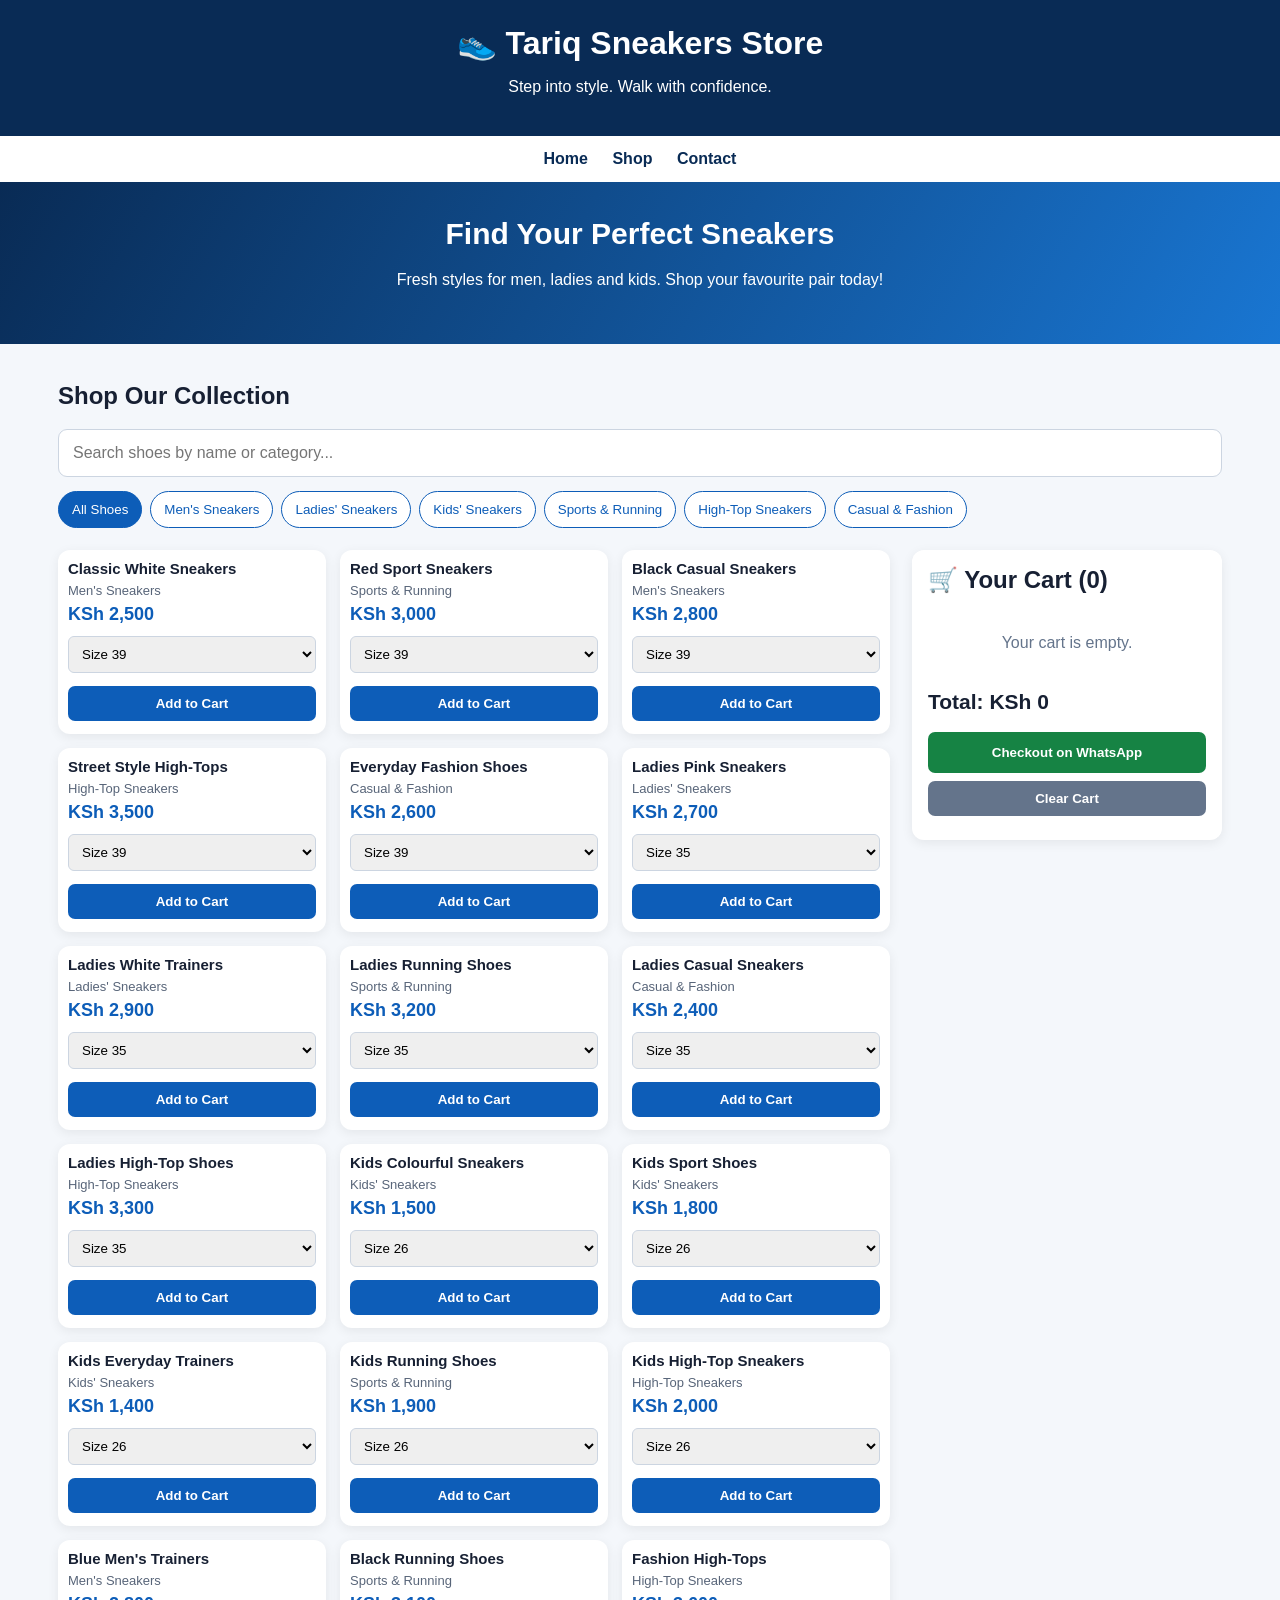
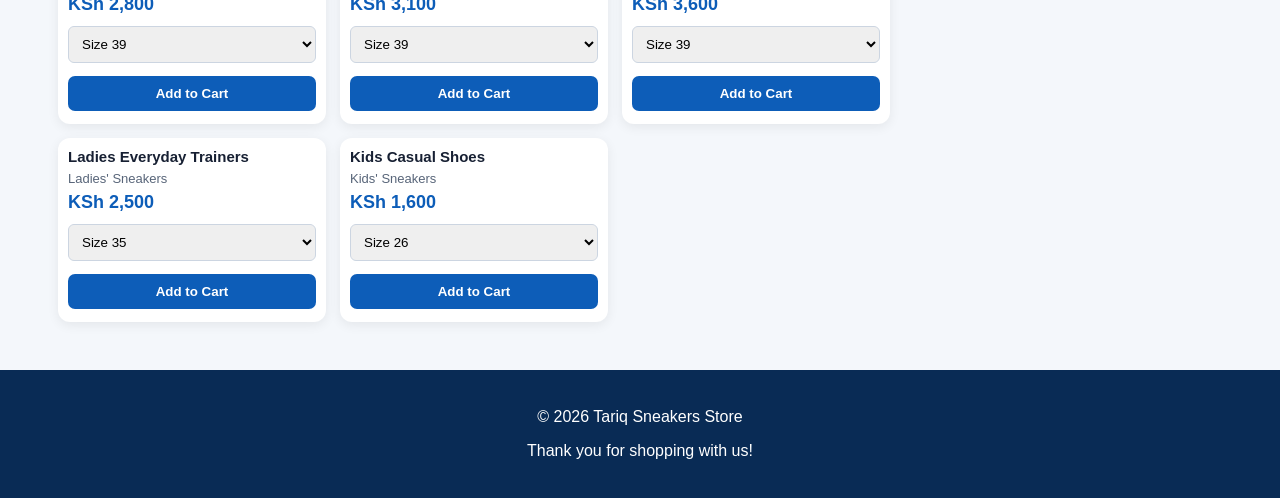
==== commit d53b6846: "Update shop.html" ====
--- a/shop.html
+++ b/shop.html
@@ -7,152 +7,338 @@
 <style>
 *{box-sizing:border-box}
 body{margin:0;font-family:Arial,sans-serif;background:#f4f7fb;color:#172033}
-header{background:#102b54;color:white;padding:24px 15px;text-align:center}
+header{background:#092b55;color:white;padding:24px 12px;text-align:center}
 header h1{margin:0 0 8px}
-header p{margin:0}
-.controls{padding:15px;max-width:1100px;margin:auto}
-input,select,button{padding:11px;border-radius:7px;border:1px solid #ccd4df;font-size:15px}
-#search{width:100%;margin-bottom:12px}
-.filters{display:flex;gap:8px;flex-wrap:wrap}
-button{cursor:pointer}
-.filters button{background:white;color:#102b54}
-.filters button.active,.buy{background:#1267d5;color:white;border:0}
-h2{text-align:center}
-.products{display:grid;grid-template-columns:repeat(auto-fit,minmax(155px,1fr));gap:14px;padding:15px;max-width:1100px;margin:auto}
-.card{background:white;border-radius:12px;padding:10px;box-shadow:0 2px 8px #0001}
-.card img{width:100%;height:155px;object-fit:cover;border-radius:8px}
-.card h3{font-size:16px;margin:10px 0 6px}
-.price{color:#1267d5;font-weight:bold}
-.card select{width:100%;margin:7px 0}
-.card button{width:100%}
-.cart{background:white;padding:18px;margin:20px auto;max-width:900px;border-radius:12px}
-.cart-row{display:flex;justify-content:space-between;gap:10px;padding:10px 0;border-bottom:1px solid #eee}
-.cart-row button{padding:5px 10px}
-.checkout{background:#168447;color:white;border:0;width:100%;margin-top:12px}
-footer{text-align:center;padding:20px;background:#102b54;color:white}
+nav{background:white;padding:14px;text-align:center}
+nav a{margin:0 10px;color:#092b55;text-decoration:none;font-weight:bold}
+.hero{background:linear-gradient(120deg,#092b55,#1976d2);color:white;text-align:center;padding:35px 15px}
+.hero h2{font-size:30px;margin:0 0 10px}
+.hero p{line-height:1.6}
+main{max-width:1200px;margin:auto;padding:18px}
+.search{width:100%;padding:14px;border:1px solid #ccd5e1;border-radius:9px;font-size:16px;margin-bottom:14px}
+.filters{display:flex;flex-wrap:wrap;gap:8px;margin-bottom:22px}
+.filters button{border:1px solid #0d5db8;background:white;color:#0d5db8;border-radius:20px;padding:10px 13px;cursor:pointer}
+.filters button.active,.filters button:hover{background:#0d5db8;color:white}
+.layout{display:grid;grid-template-columns:1fr;gap:22px}
+.products{display:grid;grid-template-columns:repeat(auto-fit,minmax(145px,1fr));gap:14px}
+.card{background:white;border-radius:12px;overflow:hidden;box-shadow:0 3px 12px #00000012;padding-bottom:13px}
+.card img{width:100%;height:155px;object-fit:cover;background:#e8edf4}
+.card h3{font-size:15px;margin:10px 10px 5px}
+.card p{margin:6px 10px;font-size:13px;color:#586579}
+.price{font-size:18px!important;color:#0d5db8!important;font-weight:bold}
+.card select{margin:5px 10px;width:calc(100% - 20px);padding:9px;border:1px solid #ccd5e1;border-radius:6px}
+.card button,.checkout,.clear{display:block;width:calc(100% - 20px);margin:8px 10px 0;padding:10px;border:0;border-radius:7px;background:#0d5db8;color:white;font-weight:bold;cursor:pointer}
+.cart{background:white;padding:16px;border-radius:12px;box-shadow:0 3px 12px #00000012;align-self:start}
+.cart h2{margin-top:0}
+.cart-item{border-bottom:1px solid #e5e7eb;padding:12px 0;font-size:14px}
+.qty{display:flex;align-items:center;gap:12px;margin-top:8px}
+.qty button{border:0;border-radius:5px;padding:5px 11px;background:#e1edfc;cursor:pointer}
+.total{font-size:21px;font-weight:bold;margin:18px 0}
+.checkout{width:100%;margin:8px 0;background:#168344;padding:13px}
+.clear{width:100%;margin:8px 0;background:#64748b}
+.empty{text-align:center;color:#64748b;padding:20px}
+footer{background:#092b55;color:white;text-align:center;padding:22px;margin-top:30px}
+@media(min-width:850px){.layout{grid-template-columns:minmax(0,1fr) 310px}.cart{position:sticky;top:12px}.products{grid-template-columns:repeat(3,minmax(0,1fr))}}
 </style>
 </head>
 <body>
+
 <header>
 <h1>👟 Tariq Sneakers Store</h1>
-<p>Step Out in Style • Find Your Perfect Pair</p>
+<p>Step into style. Walk with confidence.</p>
 </header>
 
-<section class="controls">
-<input id="search" placeholder="Search shoes..." oninput="render()">
+<nav>
+<a href="index.html">Home</a>
+<a href="shop.html">Shop</a>
+<a href="contact.html">Contact</a>
+</nav>
+
+<section class="hero">
+<h2>Find Your Perfect Sneakers</h2>
+<p>Fresh styles for men, ladies and kids. Shop your favourite pair today!</p>
+</section>
+
+<main>
+<h2>Shop Our Collection</h2>
+
+<input id="search" class="search" type="search" placeholder="Search shoes by name or category...">
+
 <div class="filters" id="filters"></div>
+
+<div class="layout">
+<section>
+<div class="products" id="products"></div>
 </section>
 
-<h2>Our Sneakers Collection</h2>
-<main class="products" id="products"></main>
-
-<section class="cart">
-<h2>🛒 Your Shopping Cart</h2>
-<div id="cart"></div>
-<h3 id="total">Total: KSh 0</h3>
-<button class="checkout" onclick="checkout()">Order via WhatsApp</button>
-</section>
-
-<footer>© 2026 Tariq Sneakers Store</footer>
+<aside class="cart">
+<h2>🛒 Your Cart (<span id="cartCount">0</span>)</h2>
+<div id="cartItems"><p class="empty">Your cart is empty.</p></div>
+<div class="total">Total: KSh <span id="total">0</span></div>
+<button class="checkout" onclick="checkout()">Checkout on WhatsApp</button>
+<button class="clear" onclick="clearCart()">Clear Cart</button>
+</aside>
+</div>
+</main>
+
+<footer>
+<p>© 2026 Tariq Sneakers Store</p>
+<p>Thank you for shopping with us!</p>
+</footer>
 
 <script>
+const WHATSAPP_NUMBER = "25415464542";
+
 const categories = [
-"All Shoes","Men's Sneakers","Ladies' Sneakers",
-"Kids' Sneakers","Sports & Running","High-Top Sneakers",
+"All Shoes",
+"Men's Sneakers",
+"Ladies' Sneakers",
+"Kids' Sneakers",
+"Sports & Running",
+"High-Top Sneakers",
 "Casual & Fashion"
 ];
 
 const shoes = [
-{id:1,name:"Classic Men's Sneakers",cat:"Men's Sneakers",price:2500,img:"https://images.unsplash.com/photo-1542291026-7eec264c27ff?w=500"},
-{id:2,name:"Street Style Sneakers",cat:"Men's Sneakers",price:3000,img:"https://images.unsplash.com/photo-1495555961986-6d4c1ecb7be3?w=500"},
-{id:3,name:"White Casual Sneakers",cat:"Ladies' Sneakers",price:2800,img:"https://images.unsplash.com/photo-1549298916-b41d501d3772?w=500"},
-{id:4,name:"Fashion Sneakers",cat:"Ladies' Sneakers",price:3200,img:"https://images.unsplash.com/photo-1552346154-21d32810aba3?w=500"},
-{id:5,name:"Kids' Everyday Shoes",cat:"Kids' Sneakers",price:1800,img:"https://images.unsplash.com/photo-1514989940723-e8e51635b782?w=500"},
-{id:6,name:"Kids' Sport Sneakers",cat:"Kids' Sneakers",price:2000,img:"https://images.unsplash.com/photo-1514989940723-e8e51635b782?w=500"},
-{id:7,name:"Running Trainers",cat:"Sports & Running",price:3500,img:"https://images.unsplash.com/photo-1460353581641-37baddab0fa2?w=500"},
-{id:8,name:"Lightweight Sports Shoes",cat:"Sports & Running",price:3000,img:"https://images.unsplash.com/photo-1539185441755-769473a23570?w=500"},
-{id:9,name:"High-Top Street Sneakers",cat:"High-Top Sneakers",price:4000,img:"https://images.unsplash.com/photo-1552346154-21d32810aba3?w=500"},
-{id:10,name:"Classic High-Tops",cat:"High-Top Sneakers",price:3800,img:"https://images.unsplash.com/photo-1525966222134-fcfa99b8ae77?w=500"},
-{id:11,name:"Retro Casual Sneakers",cat:"Casual & Fashion",price:3200,img:"https://images.unsplash.com/photo-1525966222134-fcfa99b8ae77?w=500"},
-{id:12,name:"Chunky Fashion Sneakers",cat:"Casual & Fashion",price:3600,img:"https://images.unsplash.com/photo-1552346154-21d32810aba3?w=500"}
+{id:1,name:"Classic White Sneakers",cat:"Men's Sneakers",price:2500,img:"https://images.unsplash.com/photo-1542291026-7eec264c27ff?w=500",sizes:"39,40,41,42,43,44"},
+{id:2,name:"Red Sport Sneakers",cat:"Sports & Running",price:3000,img:"https://images.unsplash.com/photo-1542291026-7eec264c27ff?w=500",sizes:"39,40,41,42,43,44"},
+{id:3,name:"Black Casual Sneakers",cat:"Men's Sneakers",price:2800,img:"https://images.unsplash.com/photo-1495555961986-6d4c1ecb7be3?w=500",sizes:"39,40,41,42,43,44"},
+{id:4,name:"Street Style High-Tops",cat:"High-Top Sneakers",price:3500,img:"https://images.unsplash.com/photo-1525966222134-fcfa99b8ae77?w=500",sizes:"39,40,41,42,43,44"},
+{id:5,name:"Everyday Fashion Shoes",cat:"Casual & Fashion",price:2600,img:"https://images.unsplash.com/photo-1495555961986-6d4c1ecb7be3?w=500",sizes:"39,40,41,42,43,44"},
+{id:6,name:"Ladies Pink Sneakers",cat:"Ladies' Sneakers",price:2700,img:"https://images.unsplash.com/photo-1543163521-1bf539c55dd2?w=500",sizes:"35,36,37,38,39,40"},
+{id:7,name:"Ladies White Trainers",cat:"Ladies' Sneakers",price:2900,img:"https://images.unsplash.com/photo-1542291026-7eec264c27ff?w=500",sizes:"35,36,37,38,39,40"},
+{id:8,name:"Ladies Running Shoes",cat:"Sports & Running",price:3200,img:"https://images.unsplash.com/photo-1552674605-db6ffd4facb5?w=500",sizes:"35,36,37,38,39,40"},
+{id:9,name:"Ladies Casual Sneakers",cat:"Casual & Fashion",price:2400,img:"https://images.unsplash.com/photo-1495555961986-6d4c1ecb7be3?w=500",sizes:"35,36,37,38,39,40"},
+{id:10,name:"Ladies High-Top Shoes",cat:"High-Top Sneakers",price:3300,img:"https://images.unsplash.com/photo-1525966222134-fcfa99b8ae77?w=500",sizes:"35,36,37,38,39,40"},
+{id:11,name:"Kids Colourful Sneakers",cat:"Kids' Sneakers",price:1500,img:"https://images.unsplash.com/photo-1514989940723-e8e51635b782?w=500",sizes:"26,27,28,29,30,31"},
+{id:12,name:"Kids Sport Shoes",cat:"Kids' Sneakers",price:1800,img:"https://images.unsplash.com/photo-1542291026-7eec264c27ff?w=500",sizes:"26,27,28,29,30,31"},
+{id:13,name:"Kids Everyday Trainers",cat:"Kids' Sneakers",price:1400,img:"https://images.unsplash.com/photo-1514989940723-e8e51635b782?w=500",sizes:"26,27,28,29,30,31"},
+{id:14,name:"Kids Running Shoes",cat:"Sports & Running",price:1900,img:"https://images.unsplash.com/photo-1552674605-db6ffd4facb5?w=500",sizes:"26,27,28,29,30,31"},
+{id:15,name:"Kids High-Top Sneakers",cat:"High-Top Sneakers",price:2000,img:"https://images.unsplash.com/photo-1525966222134-fcfa99b8ae77?w=500",sizes:"26,27,28,29,30,31"},
+{id:16,name:"Blue Men's Trainers",cat:"Men's Sneakers",price:2800,img:"https://images.unsplash.com/photo-1552346154-21d32810aba3?w=500",sizes:"39,40,41,42,43,44"},
+{id:17,name:"Black Running Shoes",cat:"Sports & Running",price:3100,img:"https://images.unsplash.com/photo-1552674605-db6ffd4facb5?w=500",sizes:"39,40,41,42,43,44"},
+{id:18,name:"Fashion High-Tops",cat:"High-Top Sneakers",price:3600,img:"https://images.unsplash.com/photo-1525966222134-fcfa99b8ae77?w=500",sizes:"39,40,41,42,43,44"},
+{id:19,name:"Ladies Everyday Trainers",cat:"Ladies' Sneakers",price:2500,img:"https://images.unsplash.com/photo-1543163521-1bf539c55dd2?w=500",sizes:"35,36,37,38,39,40"},
+{id:20,name:"Kids Casual Shoes",cat:"Kids' Sneakers",price:1600,img:"https://images.unsplash.com/photo-1514989940723-e8e51635b782?w=500",sizes:"26,27,28,29,30,31"}
 ];
 
 let selectedCategory = "All Shoes";
 let cart = [];
 
-function money(n){
- return "KSh " + n.toLocaleString("en-KE");
-}
-
 function makeFilters(){
- document.getElementById("filters").innerHTML = categories.map(c =>
- `<button class="${c===selectedCategory?'active':''}"
- onclick="selectedCategory=${JSON.stringify(c)};makeFilters();render()">${c}</button>`
- ).join("");
-}
-
-function render(){
- const query = document.getElementById("search").value.toLowerCase();
- const list = shoes.filter(s =>
- (selectedCategory==="All Shoes"||s.cat===selectedCategory) &&
- (s.name.toLowerCase().includes(query)||s.cat.toLowerCase().includes(query))
- );
- document.getElementById("products").innerHTML = list.map(s=>`
- <article class="card">
- <img src="${s.img}" alt="${s.name}" loading="lazy">
- <h3>${s.name}</h3>
- <div>${s.cat}</div>
- <p class="price">${money(s.price)}</p>
- <label>Size:
- <select id="size-${s.id}">
- ${Array.from({length:12},(_,i)=>`<option>${i+35}</option>`).join("")}
- </select></label>
- <button class="buy" onclick="add(${s.id})">Add to Cart</button>
- </article>`).join("") || "<p>No matching shoes found.</p>";
- drawCart();
-}
-
-function add(id){
- const s=shoes.find(x=>x.id===id);
- const size=document.getElementById("size-"+id).value;
- const item=cart.find(x=>x.id===id&&x.size===size);
- if(item)item.qty++;
- else cart.push({...s,size,qty:1});
- drawCart();
-}
-
-function changeQty(id,size,delta){
- const item=cart.find(x=>x.id===id&&x.size===size);
- if(!item)return;
- item.qty+=delta;
- cart=cart.filter(x=>x.qty>0);
- drawCart();
-}
-
-function drawCart(){
- document.getElementById("cart").innerHTML=cart.map(x=>`
- <div class="cart-row">
- <div>${x.name}<br>Size ${x.size} • ${money(x.price)}
- <br>Qty: ${x.qty} = ${money(x.price*x.qty)}</div>
- <div>
- <button onclick="changeQty(${x.id},'${x.size}',-1)">−</button>
- <button onclick="changeQty(${x.id},'${x.size}',1)">+</button>
- </div></div>`).join("") || "<p>Your cart is empty.</p>";
- const total=cart.reduce((sum,x)=>sum+x.price*x.qty,0);
- document.getElementById("total").textContent="Total: "+money(total);
+  const container = document.getElementById("filters");
+  container.innerHTML = "";
+
+  categories.forEach(category => {
+    const button = document.createElement("button");
+    button.textContent = category;
+    button.type = "button";
+
+    if(category === selectedCategory){
+      button.classList.add("active");
+    }
+
+    button.addEventListener("click", () => {
+      selectedCategory = category;
+      makeFilters();
+      renderProducts();
+    });
+
+    container.appendChild(button);
+  });
+}
+
+function renderProducts(){
+  const container = document.getElementById("products");
+  const searchText = document.getElementById("search").value.toLowerCase().trim();
+
+  const filtered = shoes.filter(shoe => {
+    const categoryMatch =
+      selectedCategory === "All Shoes" ||
+      shoe.cat === selectedCategory;
+
+    const searchMatch =
+      shoe.name.toLowerCase().includes(searchText) ||
+      shoe.cat.toLowerCase().includes(searchText);
+
+    return categoryMatch && searchMatch;
+  });
+
+  container.innerHTML = "";
+
+  if(filtered.length === 0){
+    container.innerHTML = '<p class="empty">No shoes found. Try another category or search.</p>';
+    return;
+  }
+
+  filtered.forEach(shoe => {
+    const card = document.createElement("article");
+    card.className = "card";
+
+    const image = document.createElement("img");
+    image.src = shoe.img;
+    image.alt = shoe.name;
+    image.loading = "lazy";
+    image.onerror = function(){
+      this.style.display = "none";
+    };
+
+    const name = document.createElement("h3");
+    name.textContent = shoe.name;
+
+    const category = document.createElement("p");
+    category.textContent = shoe.cat;
+
+    const price = document.createElement("p");
+    price.className = "price";
+    price.textContent = "KSh " + shoe.price.toLocaleString("en-KE");
+
+    const size = document.createElement("select");
+    size.setAttribute("aria-label", "Choose size for " + shoe.name);
+
+    shoe.sizes.split(",").forEach(value => {
+      const option = document.createElement("option");
+      option.value = value;
+      option.textContent = "Size " + value;
+      size.appendChild(option);
+    });
+
+    const add = document.createElement("button");
+    add.textContent = "Add to Cart";
+    add.type = "button";
+    add.addEventListener("click", () => {
+      addToCart(shoe.id, size.value);
+    });
+
+    card.append(image, name, category, price, size, add);
+    container.appendChild(card);
+  });
+}
+
+function addToCart(id, size){
+  const shoe = shoes.find(item => item.id === id);
+  const existing = cart.find(item => item.id === id && item.size === size);
+
+  if(existing){
+    existing.qty++;
+  }else{
+    cart.push({
+      id: shoe.id,
+      name: shoe.name,
+      price: shoe.price,
+      size: size,
+      qty: 1
+    });
+  }
+
+  renderCart();
+}
+
+function changeQty(id, size, amount){
+  const item = cart.find(item => item.id === id && item.size === size);
+  if(!item) return;
+
+  item.qty += amount;
+
+  if(item.qty <= 0){
+    cart = cart.filter(item => !(item.id === id && item.size === size));
+  }
+
+  renderCart();
+}
+
+function renderCart(){
+  const container = document.getElementById("cartItems");
+  container.innerHTML = "";
+
+  if(cart.length === 0){
+    container.innerHTML = '<p class="empty">Your cart is empty.</p>';
+  }
+
+  let total = 0;
+  let count = 0;
+
+  cart.forEach(item => {
+    total += item.price * item.qty;
+    count += item.qty;
+
+    const row = document.createElement("div");
+    row.className = "cart-item";
+
+    const details = document.createElement("div");
+    details.textContent = item.name + " — Size " + item.size;
+
+    const amount = document.createElement("div");
+    amount.textContent = "KSh " + (item.price * item.qty).toLocaleString("en-KE");
+
+    const controls = document.createElement("div");
+    controls.className = "qty";
+
+    const minus = document.createElement("button");
+    minus.textContent = "−";
+    minus.type = "button";
+    minus.setAttribute("aria-label", "Decrease quantity");
+    minus.addEventListener("click", () => changeQty(item.id, item.size, -1));
+
+    const quantity = document.createElement("span");
+    quantity.textContent = item.qty;
+
+    const plus = document.createElement("button");
+    plus.textContent = "+";
+    plus.type = "button";
+    plus.setAttribute("aria-label", "Increase quantity");
+    plus.addEventListener("click", () => changeQty(item.id, item.size, 1));
+
+    controls.append(minus, quantity, plus);
+    row.append(details, amount, controls);
+    container.appendChild(row);
+  });
+
+  document.getElementById("total").textContent = total.toLocaleString("en-KE");
+  document.getElementById("cartCount").textContent = count;
+}
+
+function clearCart(){
+  if(cart.length === 0) return;
+
+  if(confirm("Are you sure you want to clear your cart?")){
+    cart = [];
+    renderCart();
+  }
 }
 
 function checkout(){
- if(!cart.length){alert("Please add shoes to your cart first.");return;}
- const total=cart.reduce((sum,x)=>sum+x.price*x.qty,0);
- const lines=cart.map(x=>`${x.name}, Size ${x.size}, Qty ${x.qty}: ${money(x.price*x.qty)}`);
- const message="Hello Tariq Sneakers Store! I would like to order:\n"+
- lines.join("\n")+"\nTotal: "+money(total);
- window.open("https://wa.me/25415464542?text="+encodeURIComponent(message),"_blank");
-}
+  if(cart.length === 0){
+    alert("Please add shoes to your cart first.");
+    return;
+  }
+
+  let message = "Hello Tariq Sneakers Store! I would like to order:%0A%0A";
+  let total = 0;
+
+  cart.forEach(item => {
+    message += encodeURIComponent(
+      item.name + " | Size " + item.size +
+      " | Qty " + item.qty +
+      " | KSh " + (item.price * item.qty) + "\n"
+    );
+    total += item.price * item.qty;
+  });
+
+  message += encodeURIComponent(
+    "\nTotal: KSh " + total.toLocaleString("en-KE") +
+    "\nPlease confirm availability and delivery details."
+  );
+
+  const url = "https://wa.me/" + WHATSAPP_NUMBER + "?text=" + message;
+  window.open(url, "_blank");
+}
+
+document.getElementById("search").addEventListener("input", renderProducts);
 
 makeFilters();
-render();
+renderProducts();
+renderCart();
 </script>
 </body>
 </html>
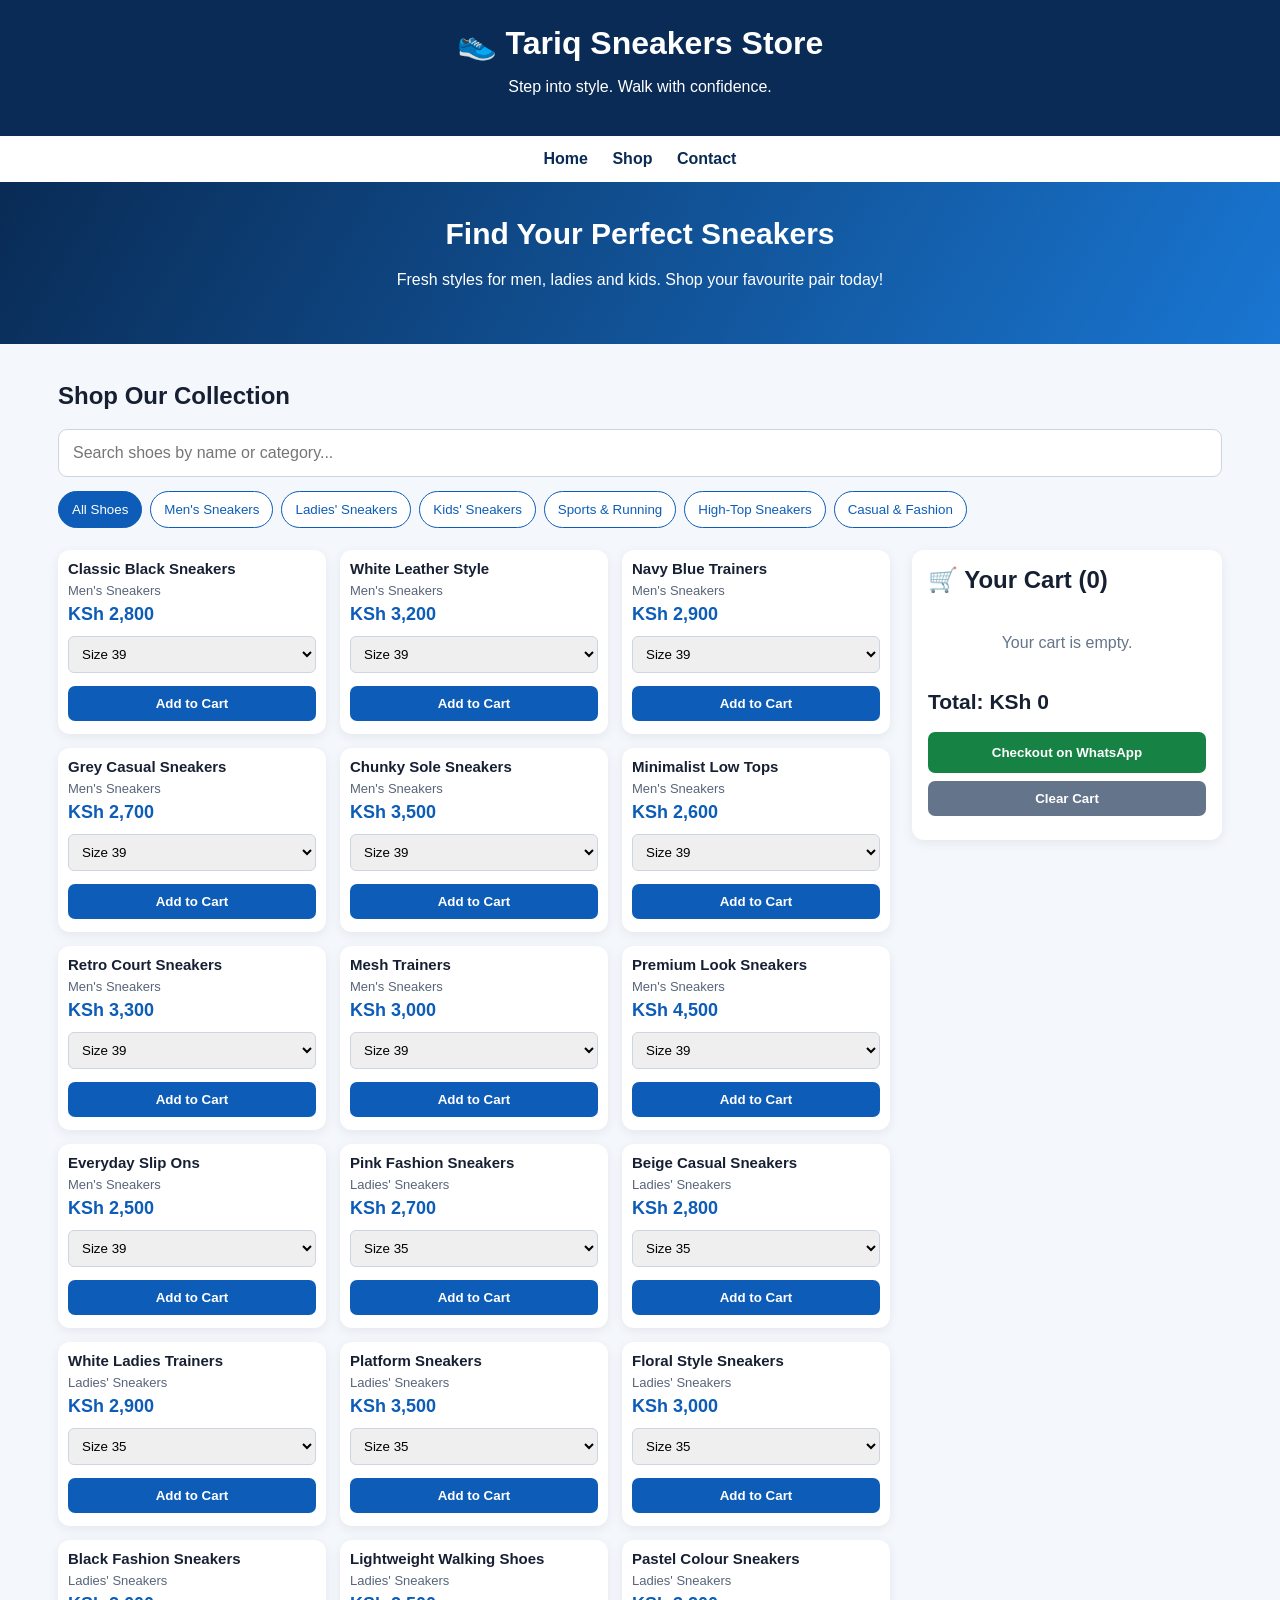
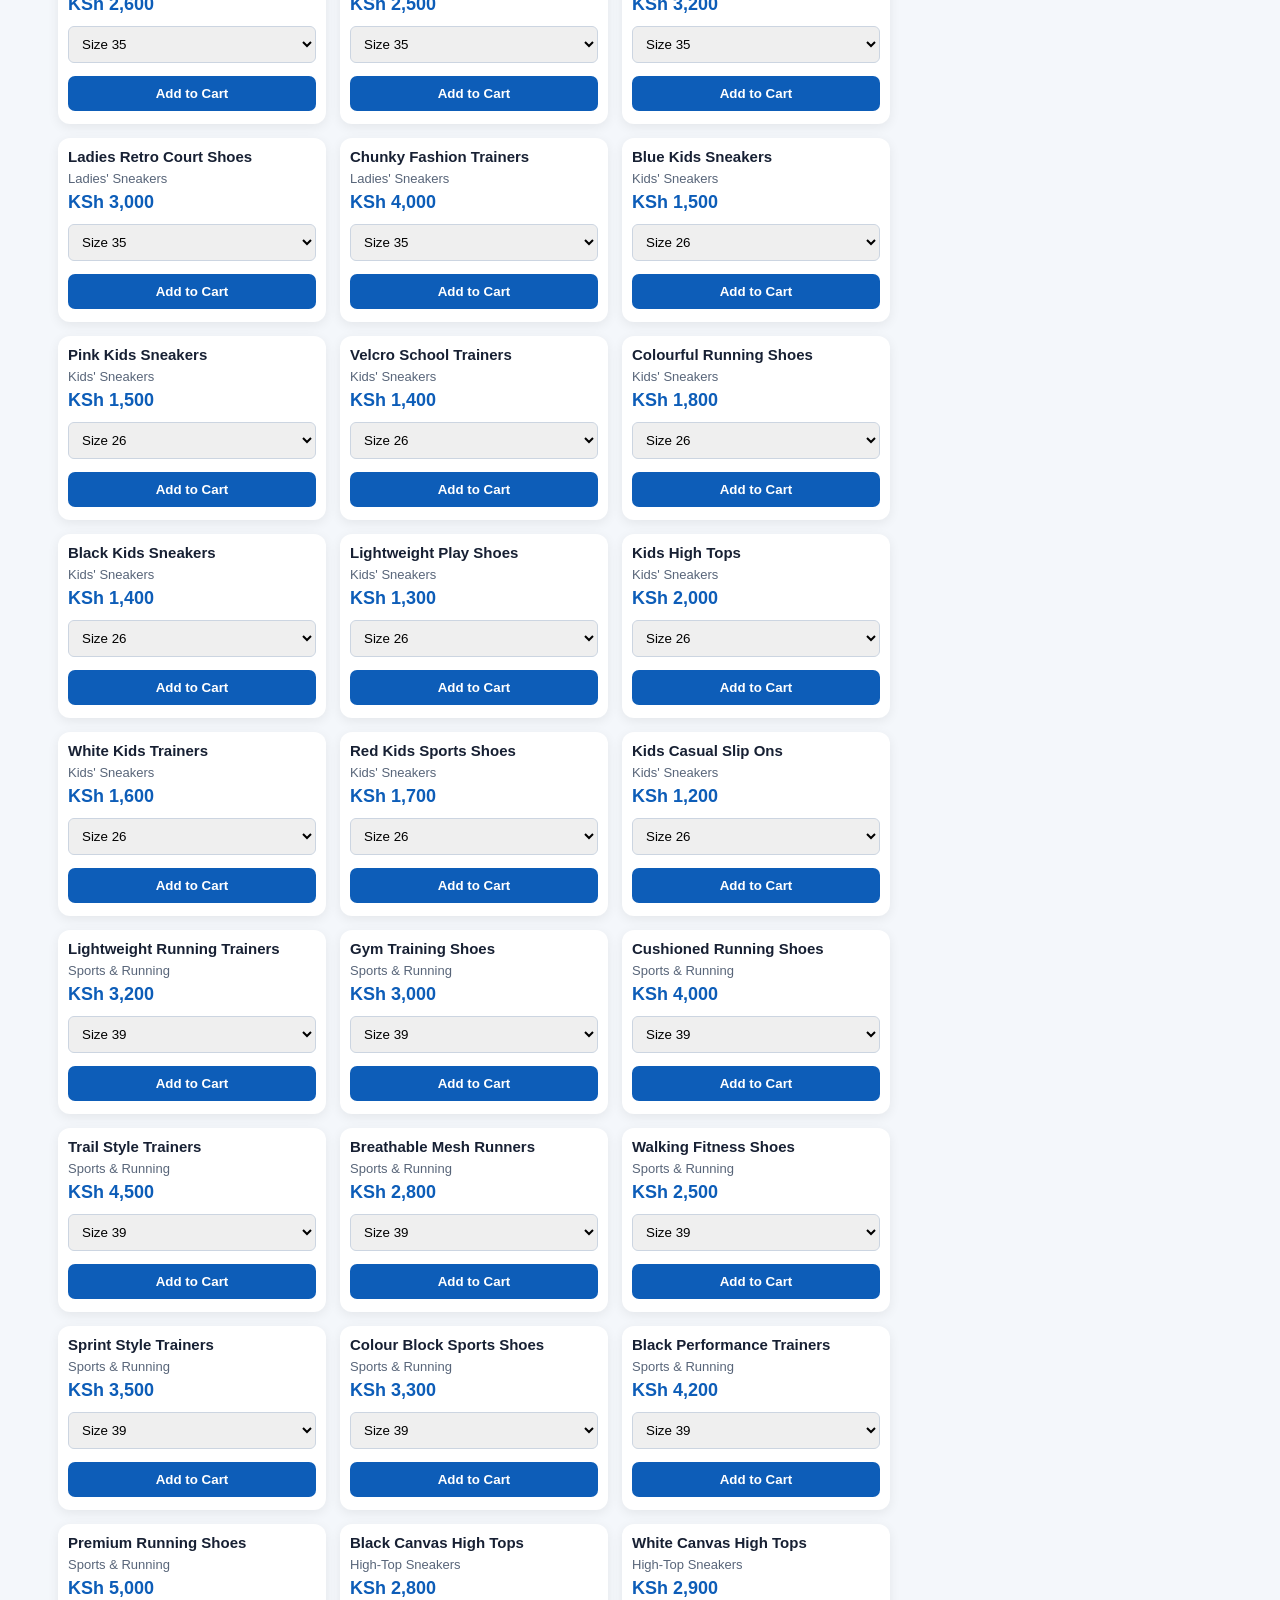
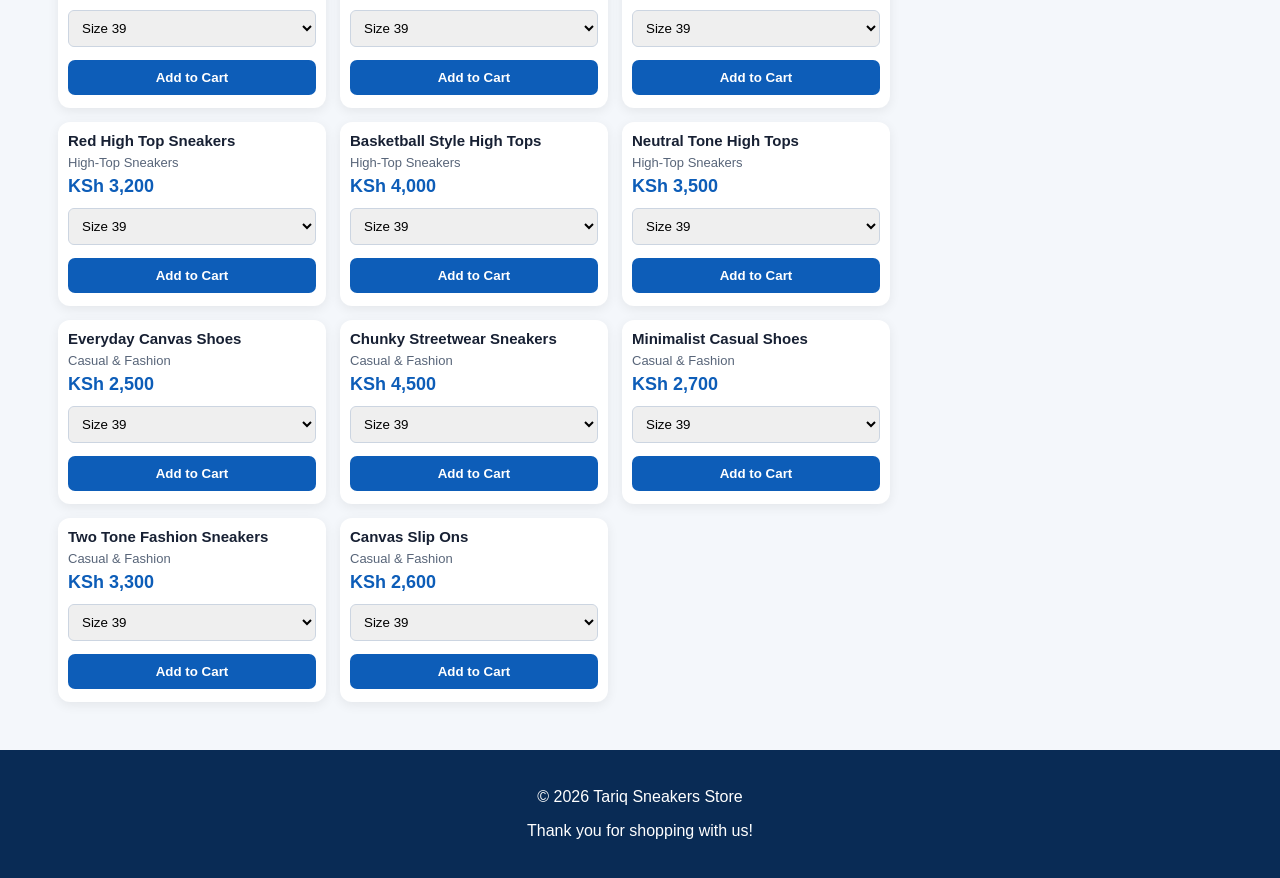
==== commit 4992a86e: "Update shop.html" ====
--- a/shop.html
+++ b/shop.html
@@ -3,7 +3,7 @@
 <head>
 <meta charset="UTF-8">
 <meta name="viewport" content="width=device-width, initial-scale=1.0">
-<title>Tariq Sneakers Store</title>
+<title>Tariq Sneaker Store</title>
 <style>
 *{box-sizing:border-box}
 body{margin:0;font-family:Arial,sans-serif;background:#f4f7fb;color:#172033}
@@ -100,26 +100,57 @@
 ];
 
 const shoes = [
-{id:1,name:"Classic White Sneakers",cat:"Men's Sneakers",price:2500,img:"https://images.unsplash.com/photo-1542291026-7eec264c27ff?w=500",sizes:"39,40,41,42,43,44"},
-{id:2,name:"Red Sport Sneakers",cat:"Sports & Running",price:3000,img:"https://images.unsplash.com/photo-1542291026-7eec264c27ff?w=500",sizes:"39,40,41,42,43,44"},
-{id:3,name:"Black Casual Sneakers",cat:"Men's Sneakers",price:2800,img:"https://images.unsplash.com/photo-1495555961986-6d4c1ecb7be3?w=500",sizes:"39,40,41,42,43,44"},
-{id:4,name:"Street Style High-Tops",cat:"High-Top Sneakers",price:3500,img:"https://images.unsplash.com/photo-1525966222134-fcfa99b8ae77?w=500",sizes:"39,40,41,42,43,44"},
-{id:5,name:"Everyday Fashion Shoes",cat:"Casual & Fashion",price:2600,img:"https://images.unsplash.com/photo-1495555961986-6d4c1ecb7be3?w=500",sizes:"39,40,41,42,43,44"},
-{id:6,name:"Ladies Pink Sneakers",cat:"Ladies' Sneakers",price:2700,img:"https://images.unsplash.com/photo-1543163521-1bf539c55dd2?w=500",sizes:"35,36,37,38,39,40"},
-{id:7,name:"Ladies White Trainers",cat:"Ladies' Sneakers",price:2900,img:"https://images.unsplash.com/photo-1542291026-7eec264c27ff?w=500",sizes:"35,36,37,38,39,40"},
-{id:8,name:"Ladies Running Shoes",cat:"Sports & Running",price:3200,img:"https://images.unsplash.com/photo-1552674605-db6ffd4facb5?w=500",sizes:"35,36,37,38,39,40"},
-{id:9,name:"Ladies Casual Sneakers",cat:"Casual & Fashion",price:2400,img:"https://images.unsplash.com/photo-1495555961986-6d4c1ecb7be3?w=500",sizes:"35,36,37,38,39,40"},
-{id:10,name:"Ladies High-Top Shoes",cat:"High-Top Sneakers",price:3300,img:"https://images.unsplash.com/photo-1525966222134-fcfa99b8ae77?w=500",sizes:"35,36,37,38,39,40"},
-{id:11,name:"Kids Colourful Sneakers",cat:"Kids' Sneakers",price:1500,img:"https://images.unsplash.com/photo-1514989940723-e8e51635b782?w=500",sizes:"26,27,28,29,30,31"},
-{id:12,name:"Kids Sport Shoes",cat:"Kids' Sneakers",price:1800,img:"https://images.unsplash.com/photo-1542291026-7eec264c27ff?w=500",sizes:"26,27,28,29,30,31"},
-{id:13,name:"Kids Everyday Trainers",cat:"Kids' Sneakers",price:1400,img:"https://images.unsplash.com/photo-1514989940723-e8e51635b782?w=500",sizes:"26,27,28,29,30,31"},
-{id:14,name:"Kids Running Shoes",cat:"Sports & Running",price:1900,img:"https://images.unsplash.com/photo-1552674605-db6ffd4facb5?w=500",sizes:"26,27,28,29,30,31"},
-{id:15,name:"Kids High-Top Sneakers",cat:"High-Top Sneakers",price:2000,img:"https://images.unsplash.com/photo-1525966222134-fcfa99b8ae77?w=500",sizes:"26,27,28,29,30,31"},
-{id:16,name:"Blue Men's Trainers",cat:"Men's Sneakers",price:2800,img:"https://images.unsplash.com/photo-1552346154-21d32810aba3?w=500",sizes:"39,40,41,42,43,44"},
-{id:17,name:"Black Running Shoes",cat:"Sports & Running",price:3100,img:"https://images.unsplash.com/photo-1552674605-db6ffd4facb5?w=500",sizes:"39,40,41,42,43,44"},
-{id:18,name:"Fashion High-Tops",cat:"High-Top Sneakers",price:3600,img:"https://images.unsplash.com/photo-1525966222134-fcfa99b8ae77?w=500",sizes:"39,40,41,42,43,44"},
-{id:19,name:"Ladies Everyday Trainers",cat:"Ladies' Sneakers",price:2500,img:"https://images.unsplash.com/photo-1543163521-1bf539c55dd2?w=500",sizes:"35,36,37,38,39,40"},
-{id:20,name:"Kids Casual Shoes",cat:"Kids' Sneakers",price:1600,img:"https://images.unsplash.com/photo-1514989940723-e8e51635b782?w=500",sizes:"26,27,28,29,30,31"}
+,
+{id:21,name:"Classic Black Sneakers",cat:"Men's Sneakers",price:2800,img:"https://images.unsplash.com/photo-1495555961986-6d4c1ecb7be3?w=500",sizes:"39,40,41,42,43,44"},
+{id:22,name:"White Leather Style",cat:"Men's Sneakers",price:3200,img:"https://images.unsplash.com/photo-1542291026-7eec264c27ff?w=500",sizes:"39,40,41,42,43,44"},
+{id:23,name:"Navy Blue Trainers",cat:"Men's Sneakers",price:2900,img:"https://images.unsplash.com/photo-1552346154-21d32810aba3?w=500",sizes:"39,40,41,42,43,44"},
+{id:24,name:"Grey Casual Sneakers",cat:"Men's Sneakers",price:2700,img:"https://images.unsplash.com/photo-1495555961986-6d4c1ecb7be3?w=500",sizes:"39,40,41,42,43,44"},
+{id:25,name:"Chunky Sole Sneakers",cat:"Men's Sneakers",price:3500,img:"https://images.unsplash.com/photo-1552346154-21d32810aba3?w=500",sizes:"39,40,41,42,43,44"},
+{id:26,name:"Minimalist Low Tops",cat:"Men's Sneakers",price:2600,img:"https://images.unsplash.com/photo-1542291026-7eec264c27ff?w=500",sizes:"39,40,41,42,43,44"},
+{id:27,name:"Retro Court Sneakers",cat:"Men's Sneakers",price:3300,img:"https://images.unsplash.com/photo-1525966222134-fcfa99b8ae77?w=500",sizes:"39,40,41,42,43,44"},
+{id:28,name:"Mesh Trainers",cat:"Men's Sneakers",price:3000,img:"https://images.unsplash.com/photo-1552674605-db6ffd4facb5?w=500",sizes:"39,40,41,42,43,44"},
+{id:29,name:"Premium Look Sneakers",cat:"Men's Sneakers",price:4500,img:"https://images.unsplash.com/photo-1552346154-21d32810aba3?w=500",sizes:"39,40,41,42,43,44"},
+{id:30,name:"Everyday Slip Ons",cat:"Men's Sneakers",price:2500,img:"https://images.unsplash.com/photo-1495555961986-6d4c1ecb7be3?w=500",sizes:"39,40,41,42,43,44"},
+{id:31,name:"Pink Fashion Sneakers",cat:"Ladies' Sneakers",price:2700,img:"https://images.unsplash.com/photo-1543163521-1bf539c55dd2?w=500",sizes:"35,36,37,38,39,40"},
+{id:32,name:"Beige Casual Sneakers",cat:"Ladies' Sneakers",price:2800,img:"https://images.unsplash.com/photo-1543163521-1bf539c55dd2?w=500",sizes:"35,36,37,38,39,40"},
+{id:33,name:"White Ladies Trainers",cat:"Ladies' Sneakers",price:2900,img:"https://images.unsplash.com/photo-1542291026-7eec264c27ff?w=500",sizes:"35,36,37,38,39,40"},
+{id:34,name:"Platform Sneakers",cat:"Ladies' Sneakers",price:3500,img:"https://images.unsplash.com/photo-1543163521-1bf539c55dd2?w=500",sizes:"35,36,37,38,39,40"},
+{id:35,name:"Floral Style Sneakers",cat:"Ladies' Sneakers",price:3000,img:"https://images.unsplash.com/photo-1543163521-1bf539c55dd2?w=500",sizes:"35,36,37,38,39,40"},
+{id:36,name:"Black Fashion Sneakers",cat:"Ladies' Sneakers",price:2600,img:"https://images.unsplash.com/photo-1542291026-7eec264c27ff?w=500",sizes:"35,36,37,38,39,40"},
+{id:37,name:"Lightweight Walking Shoes",cat:"Ladies' Sneakers",price:2500,img:"https://images.unsplash.com/photo-1552674605-db6ffd4facb5?w=500",sizes:"35,36,37,38,39,40"},
+{id:38,name:"Pastel Colour Sneakers",cat:"Ladies' Sneakers",price:3200,img:"https://images.unsplash.com/photo-1543163521-1bf539c55dd2?w=500",sizes:"35,36,37,38,39,40"},
+{id:39,name:"Ladies Retro Court Shoes",cat:"Ladies' Sneakers",price:3000,img:"https://images.unsplash.com/photo-1525966222134-fcfa99b8ae77?w=500",sizes:"35,36,37,38,39,40"},
+{id:40,name:"Chunky Fashion Trainers",cat:"Ladies' Sneakers",price:4000,img:"https://images.unsplash.com/photo-1543163521-1bf539c55dd2?w=500",sizes:"35,36,37,38,39,40"},
+{id:41,name:"Blue Kids Sneakers",cat:"Kids' Sneakers",price:1500,img:"https://images.unsplash.com/photo-1514989940723-e8e51635b782?w=500",sizes:"26,27,28,29,30,31"},
+{id:42,name:"Pink Kids Sneakers",cat:"Kids' Sneakers",price:1500,img:"https://images.unsplash.com/photo-1514989940723-e8e51635b782?w=500",sizes:"26,27,28,29,30,31"},
+{id:43,name:"Velcro School Trainers",cat:"Kids' Sneakers",price:1400,img:"https://images.unsplash.com/photo-1514989940723-e8e51635b782?w=500",sizes:"26,27,28,29,30,31"},
+{id:44,name:"Colourful Running Shoes",cat:"Kids' Sneakers",price:1800,img:"https://images.unsplash.com/photo-1552674605-db6ffd4facb5?w=500",sizes:"26,27,28,29,30,31"},
+{id:45,name:"Black Kids Sneakers",cat:"Kids' Sneakers",price:1400,img:"https://images.unsplash.com/photo-1514989940723-e8e51635b782?w=500",sizes:"26,27,28,29,30,31"},
+{id:46,name:"Lightweight Play Shoes",cat:"Kids' Sneakers",price:1300,img:"https://images.unsplash.com/photo-1514989940723-e8e51635b782?w=500",sizes:"26,27,28,29,30,31"},
+{id:47,name:"Kids High Tops",cat:"Kids' Sneakers",price:2000,img:"https://images.unsplash.com/photo-1525966222134-fcfa99b8ae77?w=500",sizes:"26,27,28,29,30,31"},
+{id:48,name:"White Kids Trainers",cat:"Kids' Sneakers",price:1600,img:"https://images.unsplash.com/photo-1514989940723-e8e51635b782?w=500",sizes:"26,27,28,29,30,31"},
+{id:49,name:"Red Kids Sports Shoes",cat:"Kids' Sneakers",price:1700,img:"https://images.unsplash.com/photo-1542291026-7eec264c27ff?w=500",sizes:"26,27,28,29,30,31"},
+{id:50,name:"Kids Casual Slip Ons",cat:"Kids' Sneakers",price:1200,img:"https://images.unsplash.com/photo-1514989940723-e8e51635b782?w=500",sizes:"26,27,28,29,30,31"},
+{id:51,name:"Lightweight Running Trainers",cat:"Sports & Running",price:3200,img:"https://images.unsplash.com/photo-1552674605-db6ffd4facb5?w=500",sizes:"39,40,41,42,43,44"},
+{id:52,name:"Gym Training Shoes",cat:"Sports & Running",price:3000,img:"https://images.unsplash.com/photo-1552674605-db6ffd4facb5?w=500",sizes:"39,40,41,42,43,44"},
+{id:53,name:"Cushioned Running Shoes",cat:"Sports & Running",price:4000,img:"https://images.unsplash.com/photo-1552674605-db6ffd4facb5?w=500",sizes:"39,40,41,42,43,44"},
+{id:54,name:"Trail Style Trainers",cat:"Sports & Running",price:4500,img:"https://images.unsplash.com/photo-1552674605-db6ffd4facb5?w=500",sizes:"39,40,41,42,43,44"},
+{id:55,name:"Breathable Mesh Runners",cat:"Sports & Running",price:2800,img:"https://images.unsplash.com/photo-1552674605-db6ffd4facb5?w=500",sizes:"39,40,41,42,43,44"},
+{id:56,name:"Walking Fitness Shoes",cat:"Sports & Running",price:2500,img:"https://images.unsplash.com/photo-1552674605-db6ffd4facb5?w=500",sizes:"39,40,41,42,43,44"},
+{id:57,name:"Sprint Style Trainers",cat:"Sports & Running",price:3500,img:"https://images.unsplash.com/photo-1552674605-db6ffd4facb5?w=500",sizes:"39,40,41,42,43,44"},
+{id:58,name:"Colour Block Sports Shoes",cat:"Sports & Running",price:3300,img:"https://images.unsplash.com/photo-1542291026-7eec264c27ff?w=500",sizes:"39,40,41,42,43,44"},
+{id:59,name:"Black Performance Trainers",cat:"Sports & Running",price:4200,img:"https://images.unsplash.com/photo-1552674605-db6ffd4facb5?w=500",sizes:"39,40,41,42,43,44"},
+{id:60,name:"Premium Running Shoes",cat:"Sports & Running",price:5000,img:"https://images.unsplash.com/photo-1552674605-db6ffd4facb5?w=500",sizes:"39,40,41,42,43,44"},
+{id:61,name:"Black Canvas High Tops",cat:"High-Top Sneakers",price:2800,img:"https://images.unsplash.com/photo-1525966222134-fcfa99b8ae77?w=500",sizes:"39,40,41,42,43,44"},
+{id:62,name:"White Canvas High Tops",cat:"High-Top Sneakers",price:2900,img:"https://images.unsplash.com/photo-1525966222134-fcfa99b8ae77?w=500",sizes:"39,40,41,42,43,44"},
+{id:63,name:"Red High Top Sneakers",cat:"High-Top Sneakers",price:3200,img:"https://images.unsplash.com/photo-1525966222134-fcfa99b8ae77?w=500",sizes:"39,40,41,42,43,44"},
+{id:64,name:"Basketball Style High Tops",cat:"High-Top Sneakers",price:4000,img:"https://images.unsplash.com/photo-1525966222134-fcfa99b8ae77?w=500",sizes:"39,40,41,42,43,44"},
+{id:65,name:"Neutral Tone High Tops",cat:"High-Top Sneakers",price:3500,img:"https://images.unsplash.com/photo-1525966222134-fcfa99b8ae77?w=500",sizes:"39,40,41,42,43,44"},
+{id:66,name:"Everyday Canvas Shoes",cat:"Casual & Fashion",price:2500,img:"https://images.unsplash.com/photo-1495555961986-6d4c1ecb7be3?w=500",sizes:"39,40,41,42,43,44"},
+{id:67,name:"Chunky Streetwear Sneakers",cat:"Casual & Fashion",price:4500,img:"https://images.unsplash.com/photo-1552346154-21d32810aba3?w=500",sizes:"39,40,41,42,43,44"},
+{id:68,name:"Minimalist Casual Shoes",cat:"Casual & Fashion",price:2700,img:"https://images.unsplash.com/photo-1495555961986-6d4c1ecb7be3?w=500",sizes:"39,40,41,42,43,44"},
+{id:69,name:"Two Tone Fashion Sneakers",cat:"Casual & Fashion",price:3300,img:"https://images.unsplash.com/photo-1552346154-21d32810aba3?w=500",sizes:"39,40,41,42,43,44"},
+{id:70,name:"Canvas Slip Ons",cat:"Casual & Fashion",price:2600,img:"https://images.unsplash.com/photo-1495555961986-6d4c1ecb7be3?w=500",sizes:"39,40,41,42,43,44"}
 ];
 
 let selectedCategory = "All Shoes";
